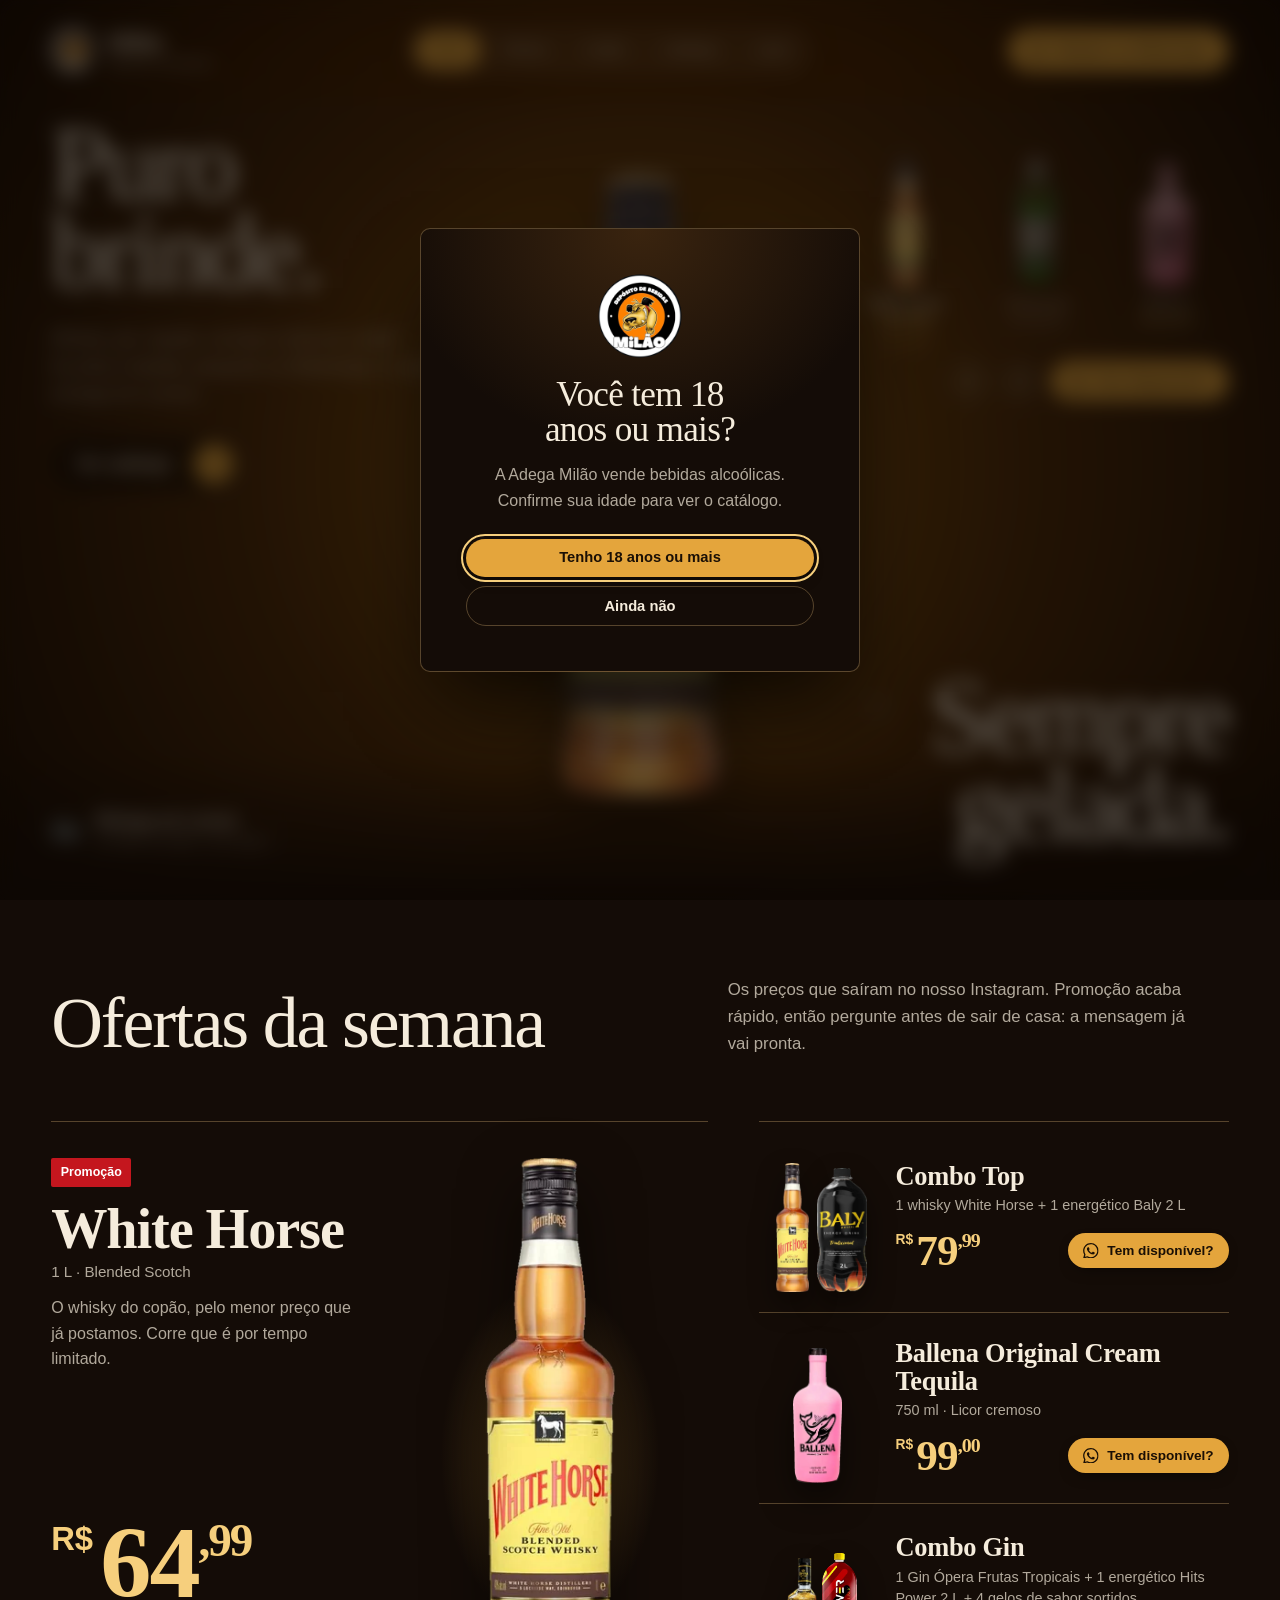
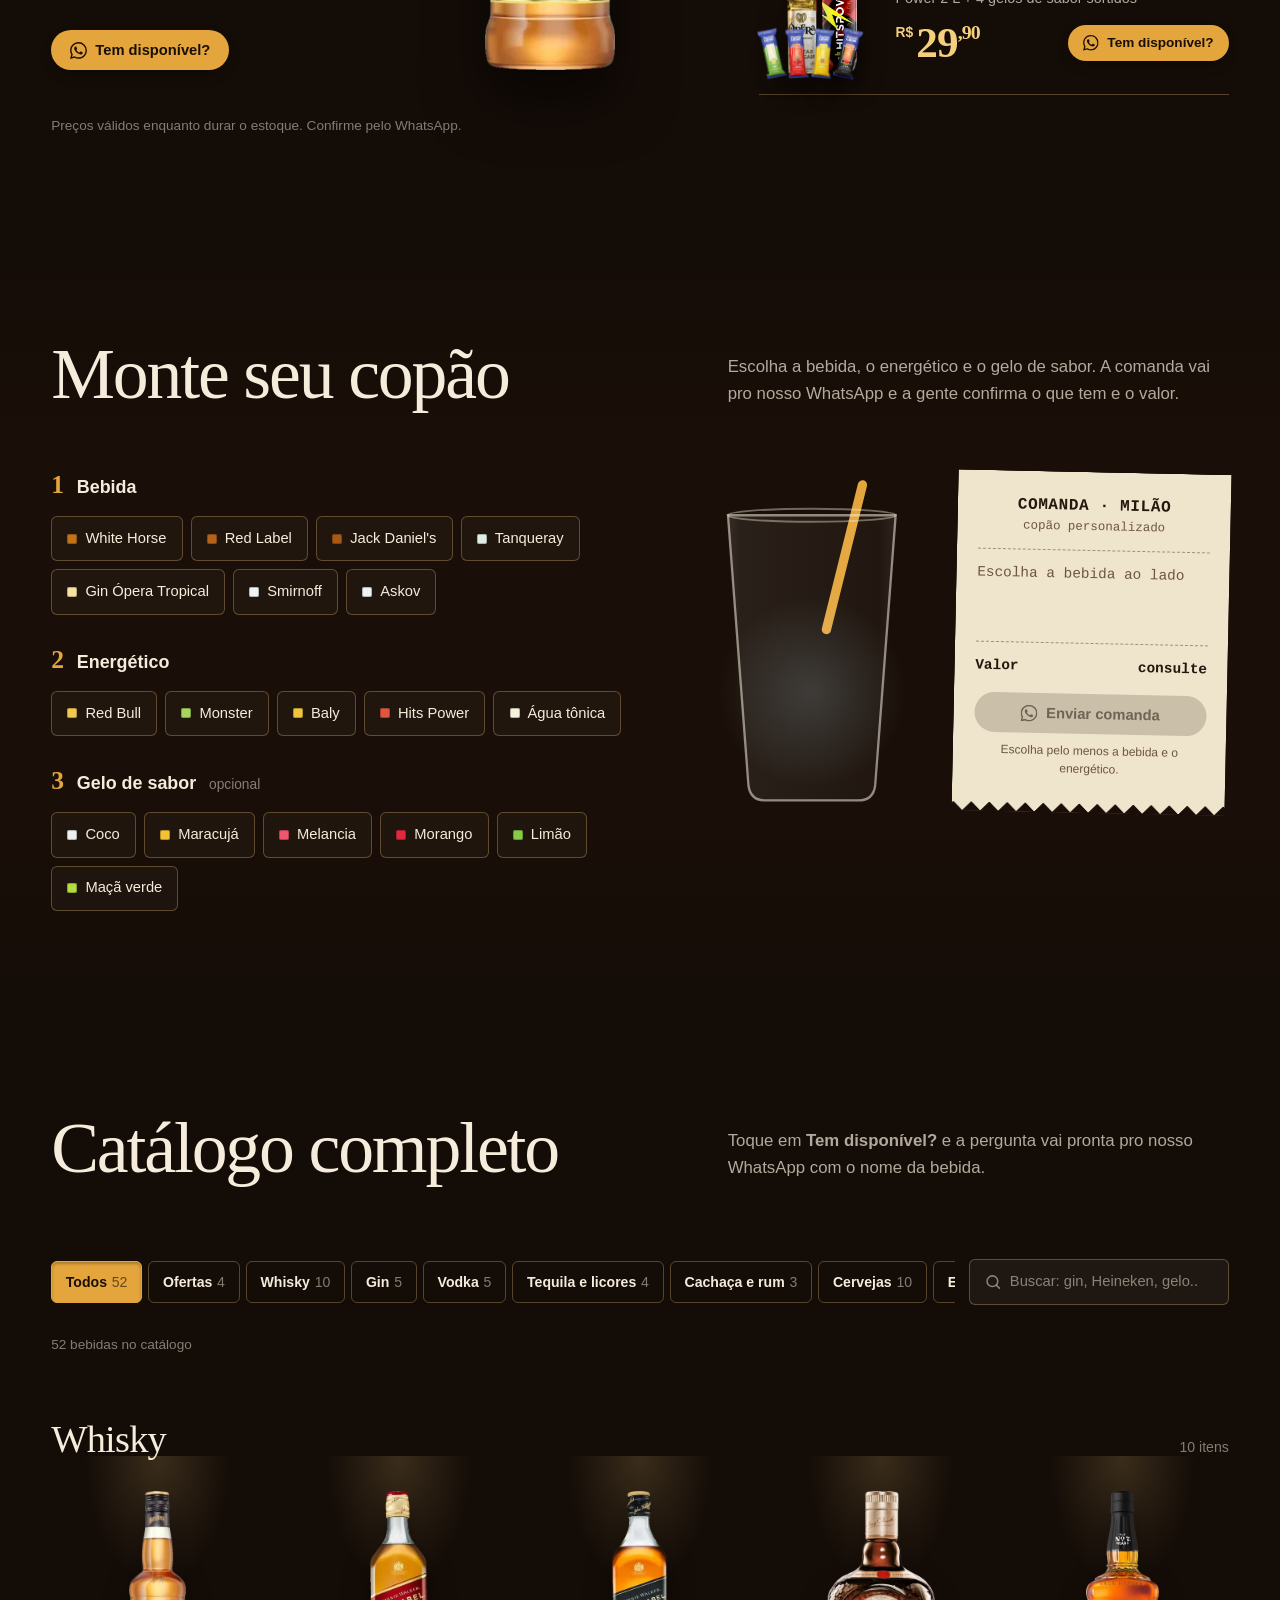
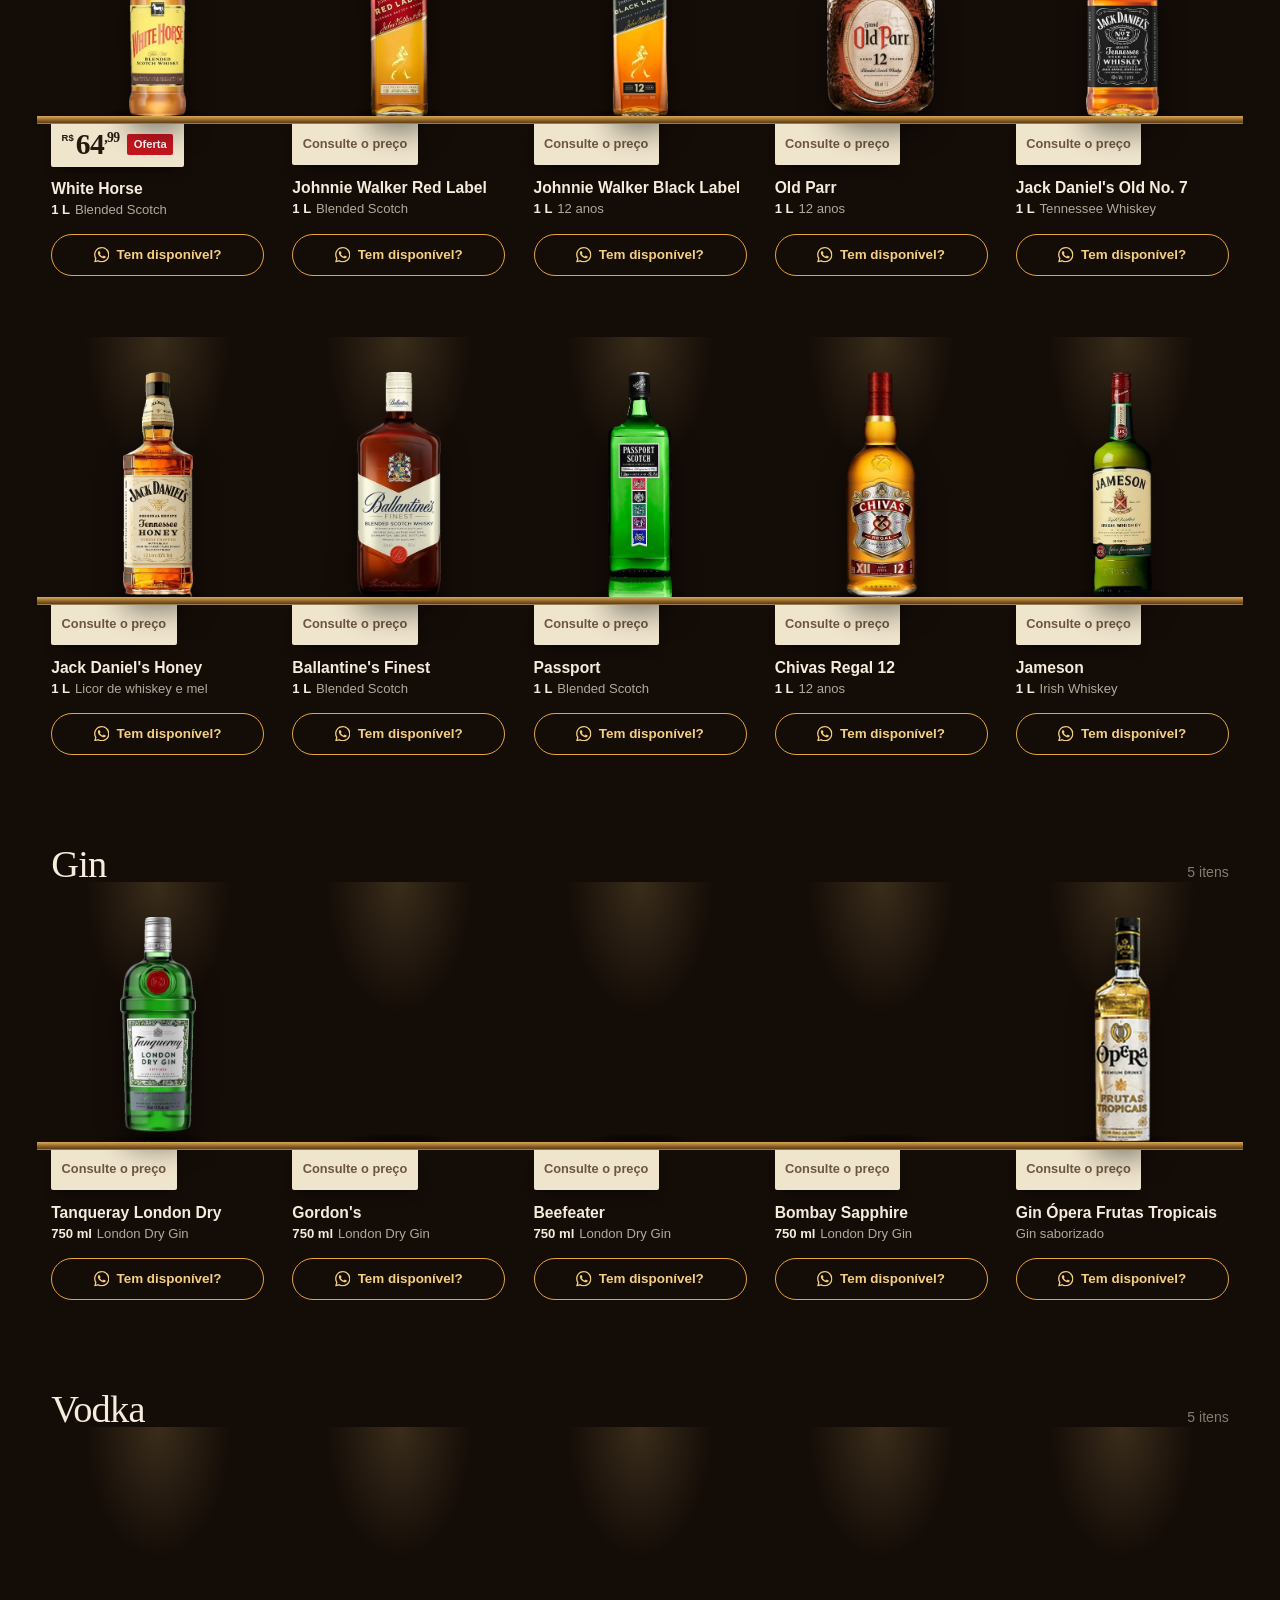
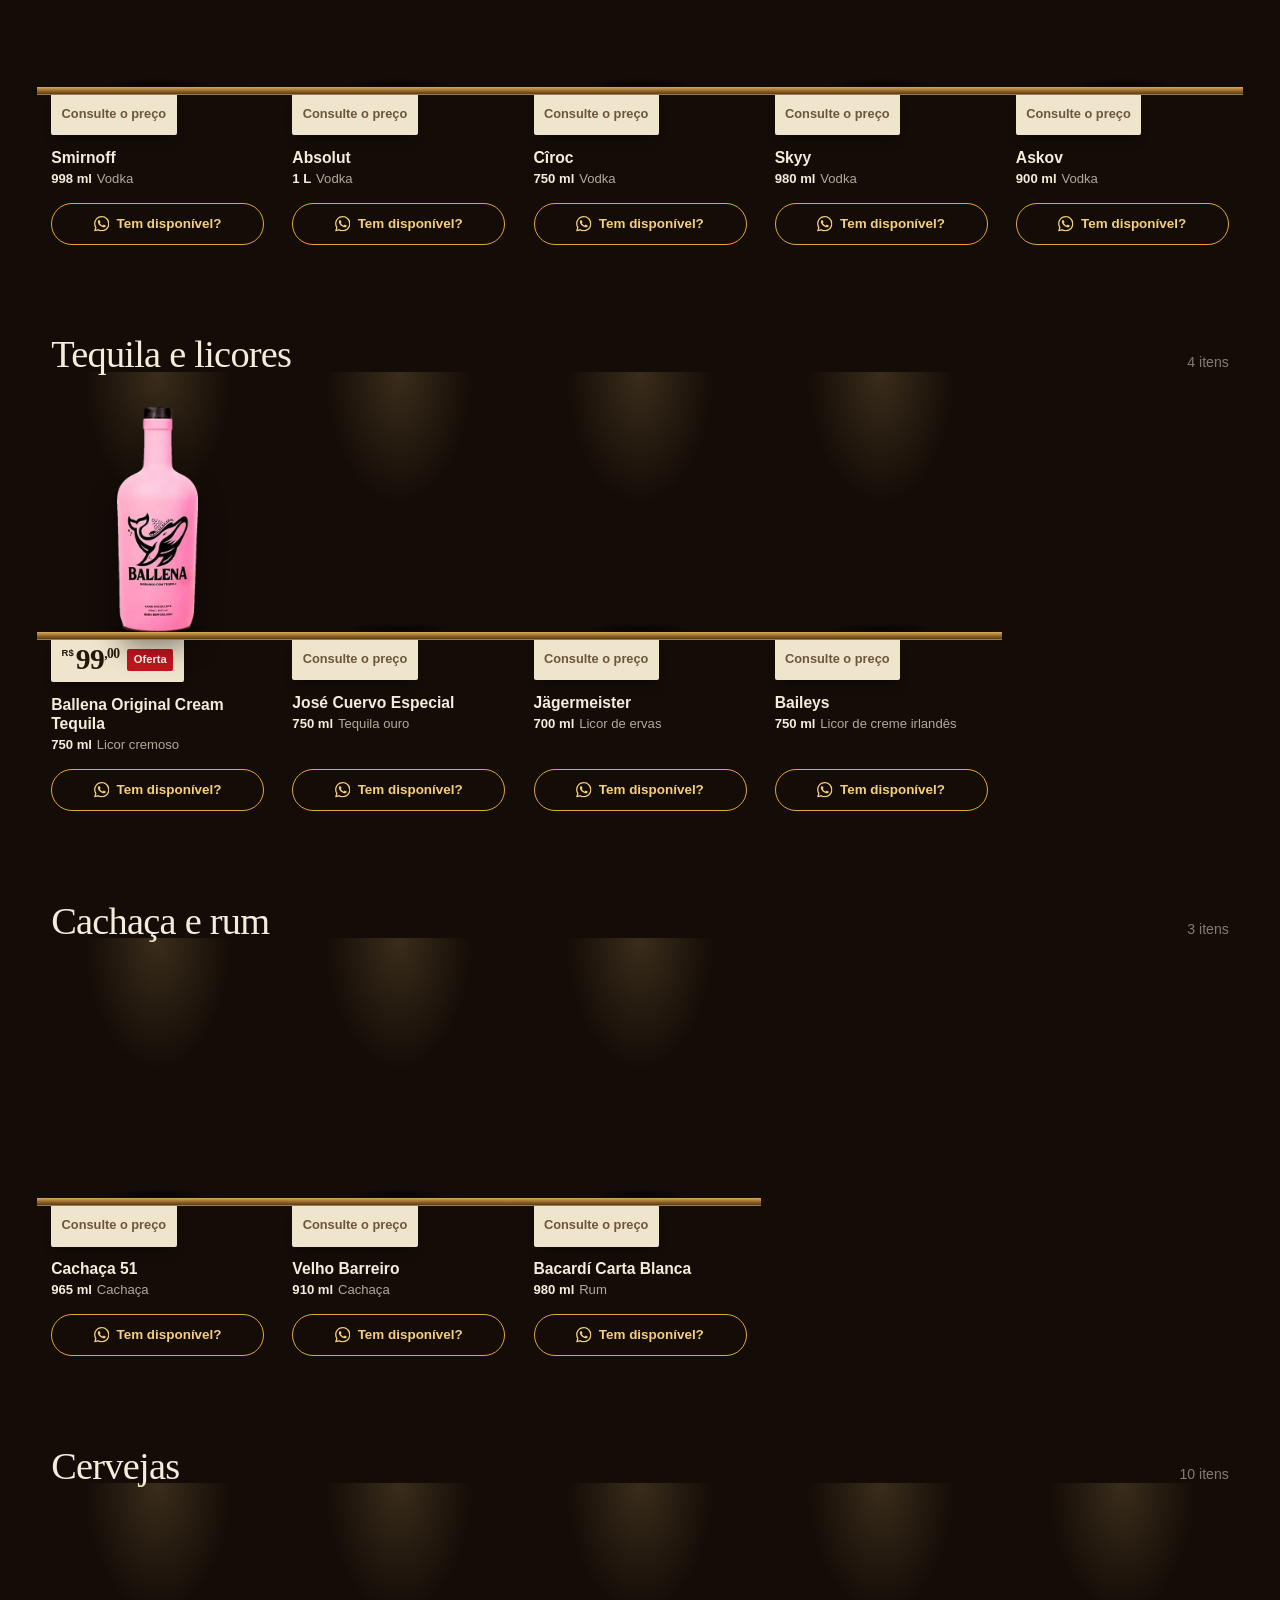
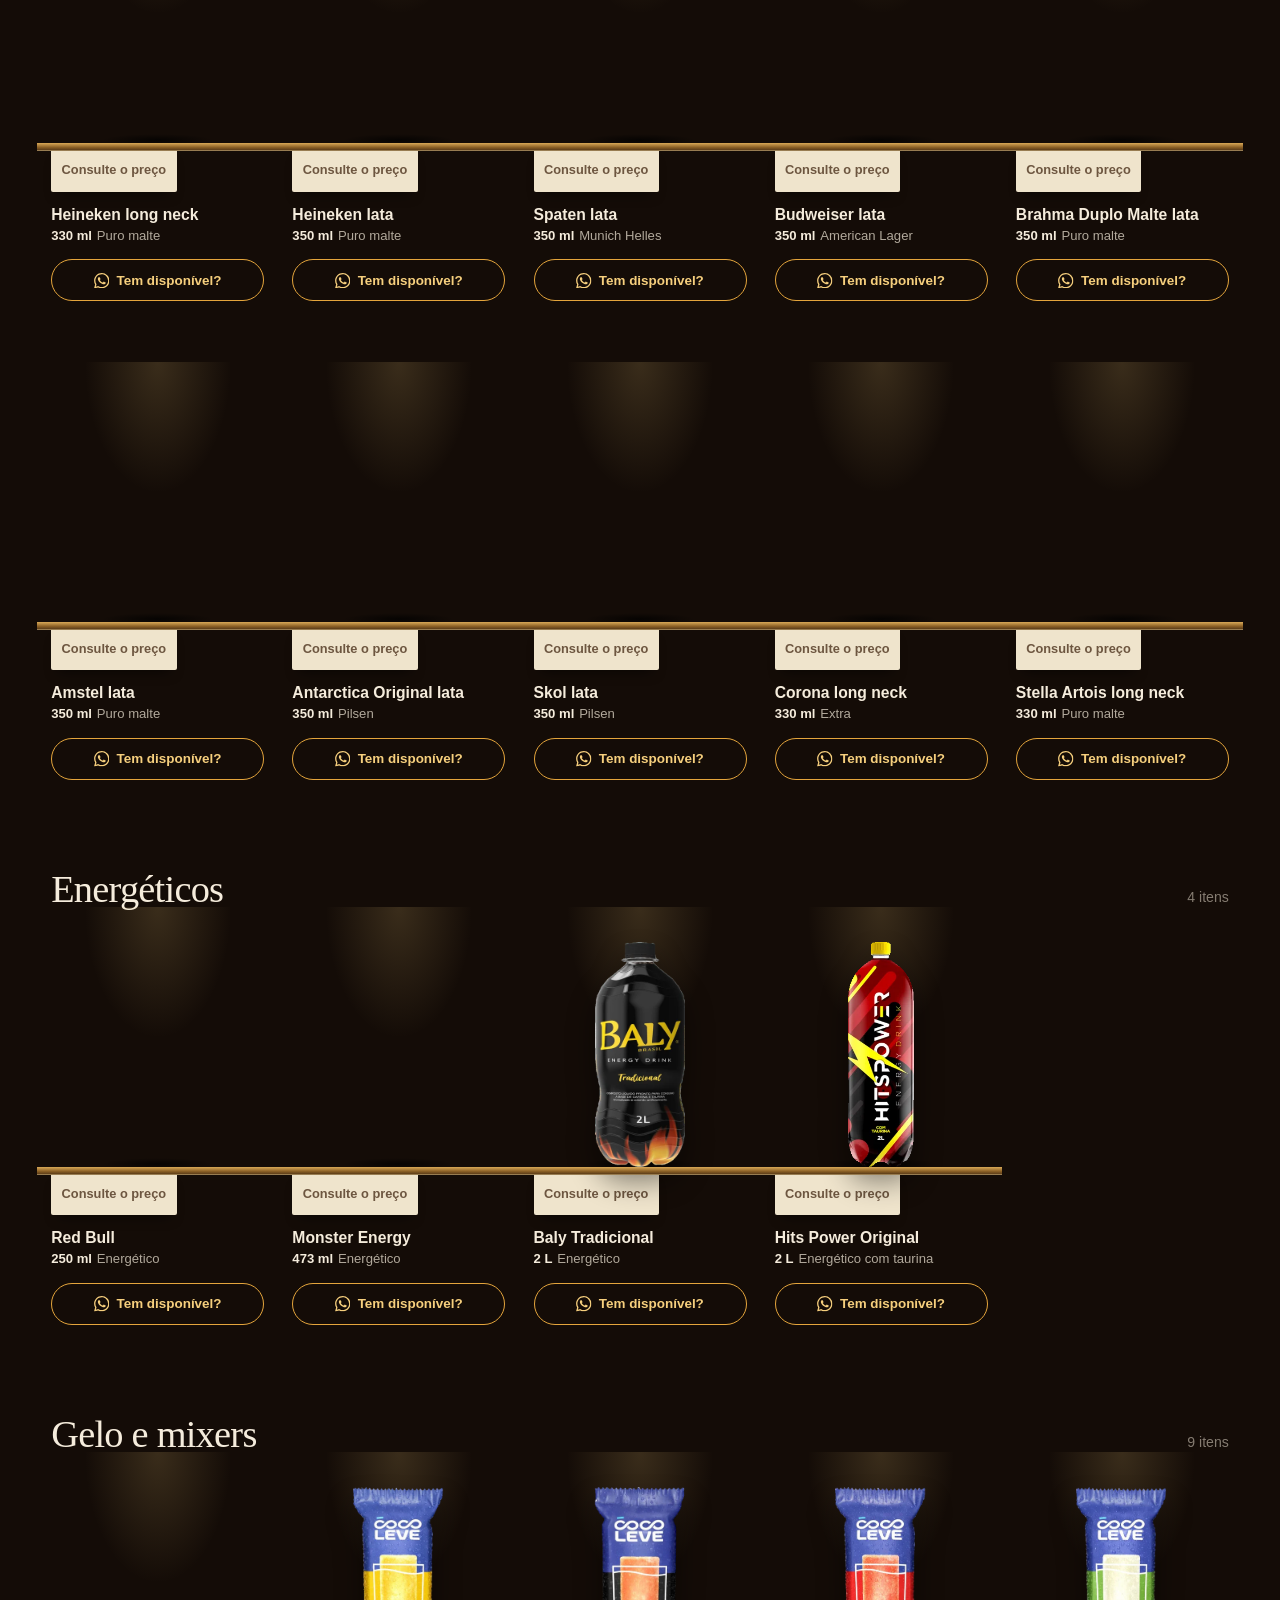
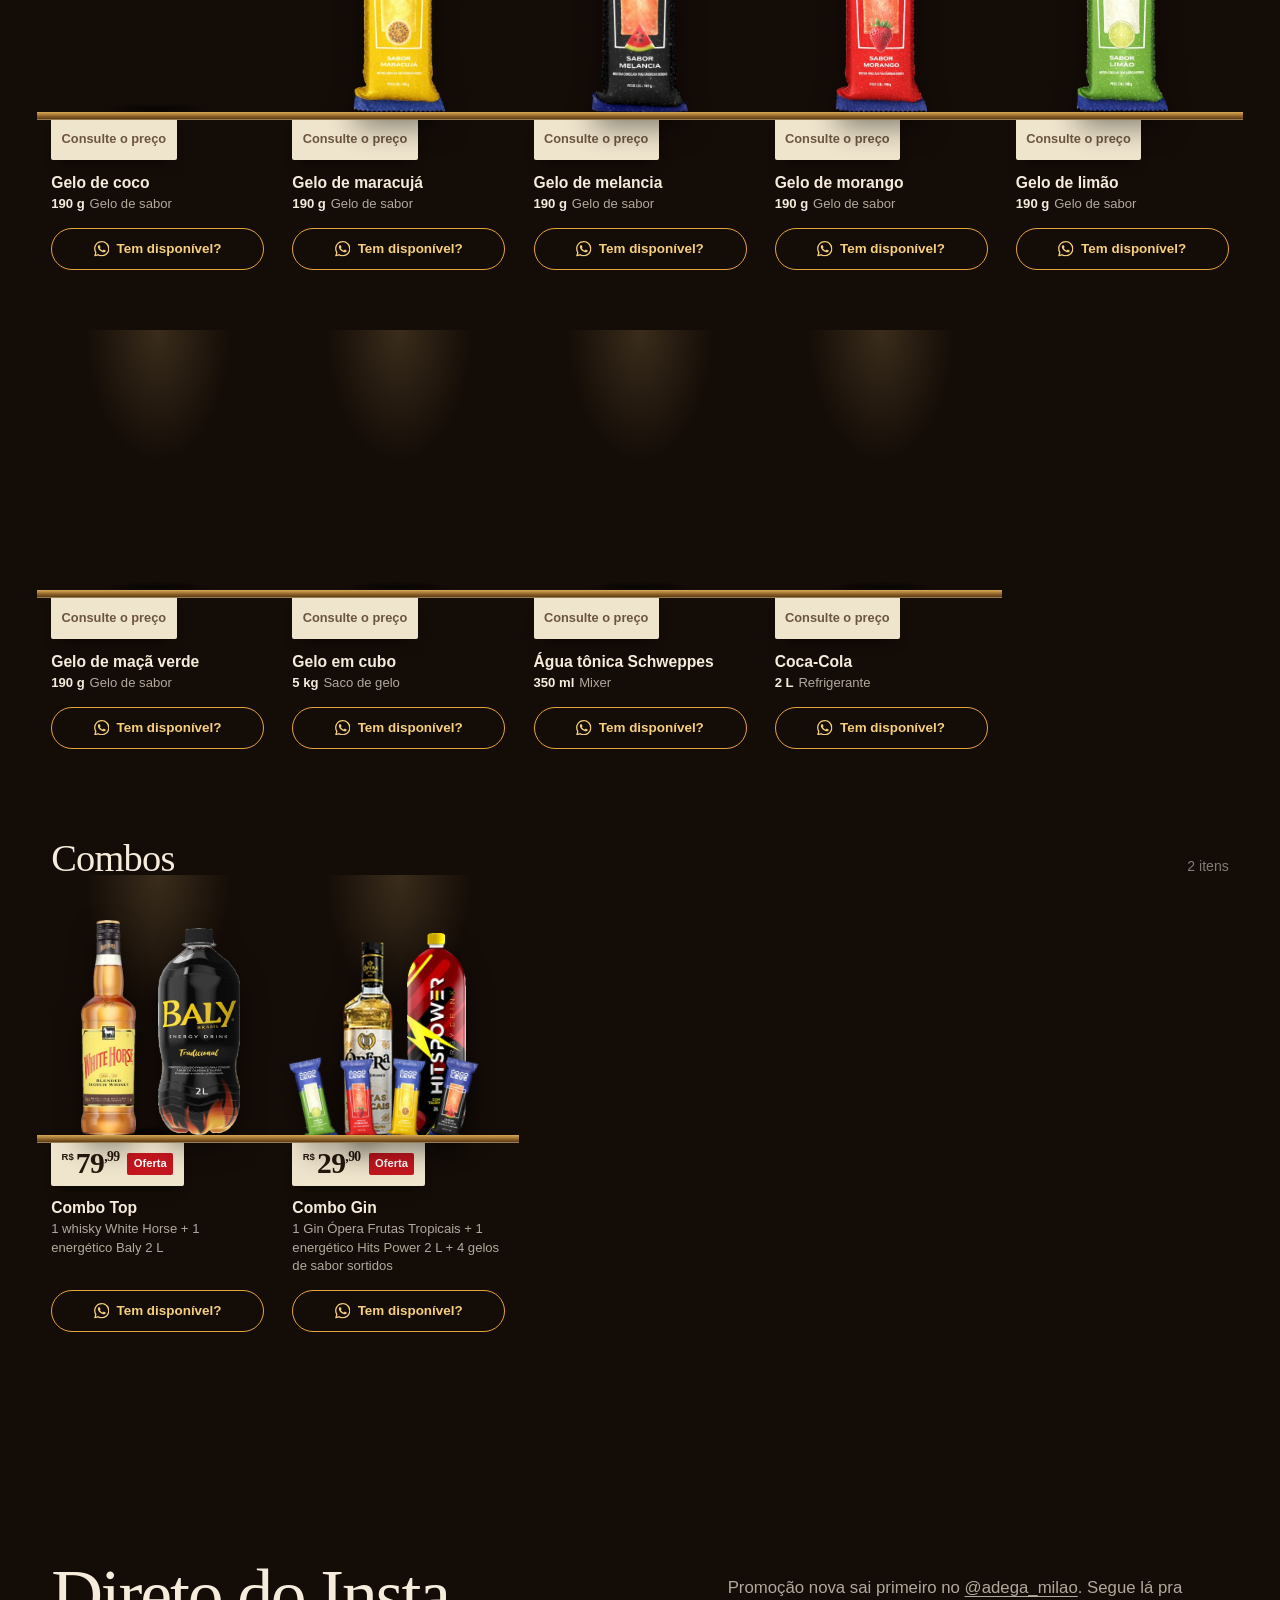
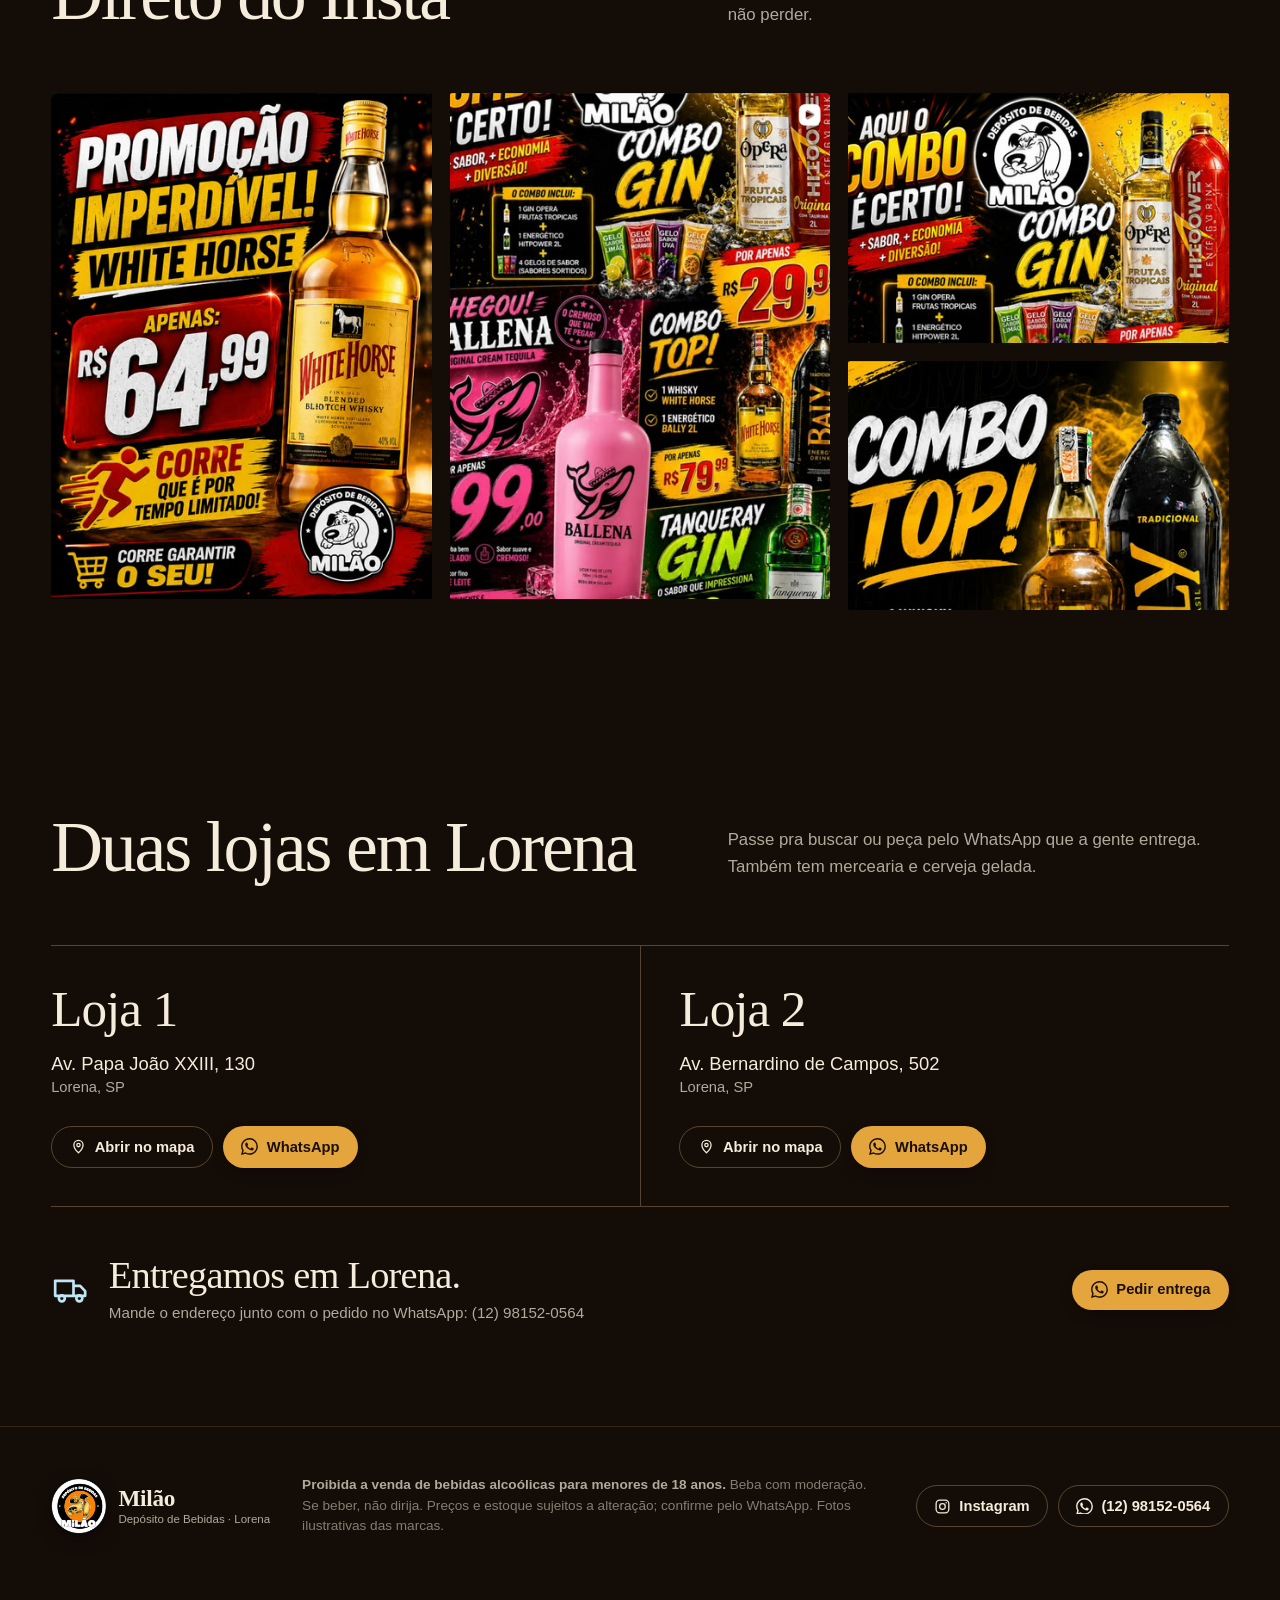
==== index.html @ 9772a231 "Catálogo Adega Milão: fotos reais, gelo de sabor, CSP e GitHub Pages - Fotos originais recortadas (W" ====
<!DOCTYPE html>
<html lang="pt-BR">
<head>
<meta charset="UTF-8">
<meta name="viewport" content="width=device-width, initial-scale=1.0, viewport-fit=cover">
<meta http-equiv="Content-Security-Policy" content="default-src 'self'; script-src 'self' 'wasm-unsafe-eval'; style-src 'self' https://fonts.googleapis.com; font-src https://fonts.gstatic.com; img-src 'self' data: blob:; connect-src 'self' blob:; worker-src 'self' blob:; object-src 'none'; base-uri 'self'; form-action 'none'; upgrade-insecure-requests">
<meta name="referrer" content="strict-origin-when-cross-origin">
<title>Adega Milão | Depósito de Bebidas em Lorena</title>
<meta name="description" content="Catálogo da Adega Milão em Lorena/SP: whisky, gin, vodka, tequila, cervejas, energéticos, gelo de sabor e combos pro copão. Pergunte a disponibilidade no WhatsApp e receba em casa.">
<link rel="canonical" href="https://trheem.github.io/adega-milao/">
<meta name="theme-color" content="#140c07">
<meta property="og:type" content="website">
<meta property="og:url" content="https://trheem.github.io/adega-milao/">
<meta property="og:title" content="Adega Milão | Depósito de Bebidas em Lorena">
<meta property="og:description" content="Whisky, gin, cerveja, energético e tudo pro copão. Duas lojas em Lorena e entrega na cidade.">
<meta property="og:image" content="https://trheem.github.io/adega-milao/assets/img/ig-white-horse.jpg">
<meta property="og:locale" content="pt_BR">
<link rel="icon" type="image/png" href="assets/img/favicon-64.png">
<link rel="apple-touch-icon" href="assets/img/apple-touch-icon.png">
<link rel="preconnect" href="https://fonts.googleapis.com">
<link rel="preconnect" href="https://fonts.gstatic.com" crossorigin>
<link rel="preload" as="image" href="assets/img/products/white-horse-lg.webp" fetchpriority="high">
<link href="https://fonts.googleapis.com/css2?family=Bodoni+Moda:ital,opsz,wght@0,6..96,400..900;1,6..96,400..700&family=Schibsted+Grotesk:wght@400..800&family=Courier+Prime:wght@400;700&display=swap" rel="stylesheet">
<link rel="stylesheet" href="assets/css/main.css">
<link rel="modulepreload" href="assets/js/data.js">
<script type="application/ld+json">
{
  "@context": "https://schema.org",
  "@graph": [
    {
      "@type": "LiquorStore",
      "name": "Adega Milão — Loja 1",
      "alternateName": "Depósito de Bebidas Milão",
      "telephone": "+55 12 98152-0564",
      "address": { "@type": "PostalAddress", "streetAddress": "Av. Papa João XXIII, 130", "addressLocality": "Lorena", "addressRegion": "SP", "addressCountry": "BR" },
      "sameAs": ["https://www.instagram.com/adega_milao/"]
    },
    {
      "@type": "LiquorStore",
      "name": "Adega Milão — Loja 2",
      "alternateName": "Depósito de Bebidas Milão",
      "telephone": "+55 12 98152-0564",
      "address": { "@type": "PostalAddress", "streetAddress": "Av. Bernardino de Campos, 502", "addressLocality": "Lorena", "addressRegion": "SP", "addressCountry": "BR" },
      "sameAs": ["https://www.instagram.com/adega_milao/"]
    }
  ]
}
</script>
<script src="assets/vendor/gsap.min.js" defer></script>
<script type="module" src="assets/js/main.js"></script>
</head>
<body>

<svg class="sprite" aria-hidden="true">
    <symbol id="i-wa" viewBox="0 0 24 24"><path fill="currentColor" d="M17.47 14.38c-.3-.15-1.76-.87-2.03-.97-.27-.1-.47-.15-.67.15-.2.3-.77.97-.94 1.16-.17.2-.35.22-.64.07-.3-.15-1.26-.46-2.39-1.47-.88-.79-1.48-1.76-1.65-2.06-.17-.3-.02-.46.13-.6.13-.14.3-.35.45-.52.15-.18.2-.3.3-.5.1-.2.05-.37-.03-.52-.07-.15-.67-1.61-.92-2.2-.24-.58-.49-.5-.67-.51h-.57c-.2 0-.52.07-.79.37-.27.3-1.04 1.02-1.04 2.48s1.07 2.88 1.21 3.07c.15.2 2.1 3.2 5.08 4.49.71.31 1.26.49 1.7.63.71.23 1.36.2 1.87.12.57-.09 1.76-.72 2-1.41.25-.7.25-1.29.18-1.41-.08-.13-.27-.2-.57-.35m-5.42 7.4h-.01a9.87 9.87 0 0 1-5.03-1.38l-.36-.21-3.74.98 1-3.65-.24-.37a9.86 9.86 0 0 1-1.51-5.26c0-5.45 4.44-9.88 9.89-9.88 2.64 0 5.12 1.03 6.99 2.9a9.82 9.82 0 0 1 2.89 6.99c0 5.45-4.44 9.88-9.88 9.88m8.41-18.3A11.82 11.82 0 0 0 12.05 0C5.5 0 .16 5.34.16 11.89c0 2.1.55 4.14 1.59 5.95L.06 24l6.3-1.65a11.88 11.88 0 0 0 5.69 1.45h.01c6.55 0 11.89-5.34 11.89-11.89a11.82 11.82 0 0 0-3.48-8.41Z"/></symbol>
    <symbol id="i-plus" viewBox="0 0 24 24"><path d="M12 5v14M5 12h14" stroke="currentColor" stroke-width="2.4" stroke-linecap="round" fill="none"/></symbol>
    <symbol id="i-left" viewBox="0 0 24 24"><path d="M15 5l-7 7 7 7" stroke="currentColor" stroke-width="2" stroke-linecap="round" stroke-linejoin="round" fill="none"/></symbol>
    <symbol id="i-right" viewBox="0 0 24 24"><path d="M9 5l7 7-7 7" stroke="currentColor" stroke-width="2" stroke-linecap="round" stroke-linejoin="round" fill="none"/></symbol>
    <symbol id="i-search" viewBox="0 0 24 24"><circle cx="11" cy="11" r="7" stroke="currentColor" stroke-width="2" fill="none"/><path d="M20 20l-3.5-3.5" stroke="currentColor" stroke-width="2" stroke-linecap="round"/></symbol>
    <symbol id="i-check" viewBox="0 0 24 24"><path d="M5 12.5l4.5 4.5L19 7.5" stroke="currentColor" stroke-width="2.6" stroke-linecap="round" stroke-linejoin="round" fill="none"/></symbol>
    <symbol id="i-truck" viewBox="0 0 24 24"><path d="M2.5 6.5h11v9h-11zM13.5 9.5h4l3 3.2v2.8h-7" stroke="currentColor" stroke-width="1.6" stroke-linejoin="round" fill="none"/><circle cx="6.5" cy="17" r="1.8" stroke="currentColor" stroke-width="1.6" fill="none"/><circle cx="17" cy="17" r="1.8" stroke="currentColor" stroke-width="1.6" fill="none"/></symbol>
    <symbol id="i-pin" viewBox="0 0 24 24"><path d="M12 21s-6.5-5.6-6.5-11a6.5 6.5 0 0 1 13 0c0 5.4-6.5 11-6.5 11z" stroke="currentColor" stroke-width="1.8" fill="none"/><circle cx="12" cy="10" r="2.4" stroke="currentColor" stroke-width="1.8" fill="none"/></symbol>
    <symbol id="i-ig" viewBox="0 0 24 24"><rect x="3" y="3" width="18" height="18" rx="5" stroke="currentColor" stroke-width="1.8" fill="none"/><circle cx="12" cy="12" r="4" stroke="currentColor" stroke-width="1.8" fill="none"/><circle cx="17.3" cy="6.7" r="1.1" fill="currentColor"/></symbol>
</svg>

<dialog class="age" id="age" aria-labelledby="age-title">
    <img src="assets/img/logo-milao.png" alt="" width="84" height="84">
    <div id="age-ask">
        <h2 id="age-title">Você tem 18 anos ou mais?</h2>
        <p>A Adega Milão vende bebidas alcoólicas. Confirme sua idade para ver o catálogo.</p>
        <div class="age-actions">
            <button class="btn-wa" type="button" id="age-yes">Tenho 18 anos ou mais</button>
            <button class="btn-ghost" type="button" id="age-no">Ainda não</button>
        </div>
    </div>
    <div id="age-denied" hidden>
        <h2>Volte quando fizer 18</h2>
        <p>A venda de bebidas alcoólicas é proibida para menores de 18 anos.</p>
    </div>
</dialog>

<header class="header" id="header">
    <a class="logo" href="#inicio" aria-label="Adega Milão, início">
        <img src="assets/img/logo-milao.png" alt="" width="44" height="44">
        <span class="logo-word"><strong>Milão</strong><span>Depósito de Bebidas</span></span>
    </a>
    <nav class="nav" aria-label="Seções">
        <a href="#inicio" class="nav-item active">Início</a>
        <a href="#ofertas" class="nav-item">Ofertas</a>
        <a href="#copao" class="nav-item">Copão</a>
        <a href="#catalogo" class="nav-item">Catálogo</a>
        <a href="#lojas" class="nav-item">Lojas</a>
    </nav>
    <a class="btn-wa" data-wa="geral" href="https://wa.me/5512981520564" target="_blank" rel="noopener noreferrer">
        <svg class="icon" aria-hidden="true"><use href="#i-wa"/></svg><span class="long">Chamar no WhatsApp</span><span class="short">WhatsApp</span>
    </a>
</header>

<main>
    <section class="hero" id="inicio" aria-label="Destaques da semana">
        <canvas class="hero-canvas" id="hero-back" aria-hidden="true"></canvas>
        <div id="bubbles-container" aria-hidden="true"></div>
        <div class="hero-content">
            <div class="hero-left">
                <h1 class="main-title"><span>Puro</span><span>brinde.</span></h1>
                <p class="description">Whisky, gin, tequila, cerveja e tudo pro copão. Escolha a bebida, pergunte no WhatsApp e a gente entrega em Lorena.</p>
                <a class="primary-btn" href="#catalogo">Ver catálogo <span class="plus-icon"><svg class="icon" aria-hidden="true"><use href="#i-plus"/></svg></span></a>
                <div class="badge">
                    <svg class="icon" aria-hidden="true"><use href="#i-truck"/></svg>
                    <div class="badge-text">
                        <span class="badge-title">Entrega em Lorena</span>
                        <span class="badge-sub">ou retire na Loja 1 e na Loja 2</span>
                    </div>
                </div>
            </div>
            <div class="hero-stage">
                <div class="hero-tilt" id="hero-tilt"></div>
            </div>
            <div class="hero-right">
                <div class="picker">
                    <div class="picker-row" role="group" aria-label="Escolha a bebida em destaque" id="picker"></div>
                    <div class="picker-nav">
                        <button class="nav-arrow" type="button" id="hero-prev" aria-label="Bebida anterior"><svg class="icon" aria-hidden="true"><use href="#i-left"/></svg></button>
                        <button class="nav-arrow" type="button" id="hero-next" aria-label="Próxima bebida"><svg class="icon" aria-hidden="true"><use href="#i-right"/></svg></button>
                        <a class="btn-wa" id="hero-ask" href="https://wa.me/5512981520564" target="_blank" rel="noopener noreferrer"><svg class="icon" aria-hidden="true"><use href="#i-wa"/></svg>Tem disponível?</a>
                    </div>
                    <p class="sr-only" aria-live="polite" id="hero-live"></p>
                </div>
                <p class="side-title" aria-hidden="true"><span>Sempre</span><span>gelada.</span></p>
            </div>
        </div>
        <canvas class="hero-canvas" id="hero-front" aria-hidden="true"></canvas>
    </section>

    <section class="section" id="ofertas" aria-labelledby="ofertas-title">
        <div class="wrap">
            <div class="section-head">
                <h2 class="h2" id="ofertas-title">Ofertas da semana</h2>
                <p class="lede">Os preços que saíram no nosso Instagram. Promoção acaba rápido, então pergunte antes de sair de casa: a mensagem já vai pronta.</p>
            </div>
            <div class="offers" id="offers"></div>
            <p class="offer-note">Preços válidos enquanto durar o estoque. Confirme pelo WhatsApp.</p>
        </div>
    </section>

    <section class="section" id="copao" aria-labelledby="copao-title">
        <div class="wrap">
            <div class="section-head">
                <h2 class="h2" id="copao-title">Monte seu copão</h2>
                <p class="lede">Escolha a bebida, o energético e o gelo de sabor. A comanda vai pro nosso WhatsApp e a gente confirma o que tem e o valor.</p>
            </div>
            <div class="copao">
                <form class="steps" id="copao-form">
                    <fieldset class="step">
                        <legend><span class="step-n">1</span> Bebida</legend>
                        <div class="opts" data-group="bebida"></div>
                    </fieldset>
                    <fieldset class="step">
                        <legend><span class="step-n">2</span> Energético</legend>
                        <div class="opts" data-group="energetico"></div>
                    </fieldset>
                    <fieldset class="step">
                        <legend><span class="step-n">3</span> Gelo de sabor <small>opcional</small></legend>
                        <div class="opts" data-group="gelo"></div>
                    </fieldset>
                </form>
                <div class="copao-visual">
                    <div class="cup-wrap">
                        <svg class="cup" viewBox="0 0 240 360" role="img" aria-labelledby="cup-title">
                            <title id="cup-title">Copão sendo montado</title>
                            <defs>
                                <clipPath id="cup-clip"><path d="M30 40 L210 40 L188 330 Q186 346 170 346 L70 346 Q54 346 52 330 Z"/></clipPath>
                                <linearGradient id="cup-shine" x1="0" x2="1">
                                    <stop offset="0" stop-color="#fff" stop-opacity=".22"/>
                                    <stop offset=".18" stop-color="#fff" stop-opacity=".04"/>
                                    <stop offset=".8" stop-color="#fff" stop-opacity="0"/>
                                    <stop offset="1" stop-color="#fff" stop-opacity=".14"/>
                                </linearGradient>
                                <linearGradient id="ice-frost" x1="0" x2="1">
                                    <stop offset="0" stop-color="#fff" stop-opacity=".7"/>
                                    <stop offset=".22" stop-color="#fff" stop-opacity=".12"/>
                                    <stop offset=".55" stop-color="#fff" stop-opacity=".34"/>
                                    <stop offset=".8" stop-color="#fff" stop-opacity=".08"/>
                                    <stop offset="1" stop-color="#fff" stop-opacity=".55"/>
                                </linearGradient>
                                <linearGradient id="ice-melt" x1="0" y1="0" x2="0" y2="1">
                                    <stop offset="0" stop-color="#fff" stop-opacity=".45"/>
                                    <stop offset=".25" stop-color="#fff" stop-opacity="0"/>
                                </linearGradient>
                            </defs>
                            <rect x="150" y="0" width="10" height="170" rx="5" fill="#e4a53c" transform="rotate(14 155 85)"/>
                            <g clip-path="url(#cup-clip)">
                                <rect x="0" y="0" width="240" height="360" fill="rgba(255,255,255,.03)"/>
                                <rect id="cup-energy" x="0" y="346" width="240" height="0" fill="#f2c94c" opacity=".88"/>
                                <rect id="cup-drink" x="0" y="346" width="240" height="0" fill="#c77a1e" opacity=".92"/>
                                <!-- gelo de sabor: uma barra grande, como sai do saquinho -->
                                <g id="cup-ice" opacity="0">
                                    <g transform="rotate(-6 112 250)">
                                        <rect id="ice-body" x="76" y="128" width="74" height="214" rx="10" fill="#e0283e" fill-opacity=".86"/>
                                        <rect id="ice-core" x="92" y="146" width="42" height="178" rx="8" fill="#e0283e" fill-opacity=".9"/>
                                        <rect x="76" y="128" width="74" height="214" rx="10" fill="url(#ice-frost)"/>
                                        <rect x="76" y="128" width="74" height="214" rx="10" fill="url(#ice-melt)"/>
                                        <g fill="#fff" fill-opacity=".55">
                                            <circle cx="96" cy="170" r="2.4"/><circle cx="121" cy="196" r="1.8"/><circle cx="108" cy="232" r="2.8"/>
                                            <circle cx="132" cy="262" r="2"/><circle cx="99" cy="288" r="1.6"/><circle cx="126" cy="312" r="2.4"/>
                                        </g>
                                        <rect x="76" y="128" width="74" height="214" rx="10" fill="none" stroke="#fff" stroke-opacity=".6" stroke-width="2"/>
                                    </g>
                                </g>
                                <rect x="0" y="0" width="240" height="360" fill="url(#cup-shine)"/>
                            </g>
                            <path d="M30 40 L210 40 L188 330 Q186 346 170 346 L70 346 Q54 346 52 330 Z" fill="none" stroke="rgba(245,236,220,.55)" stroke-width="2.5"/>
                            <ellipse cx="120" cy="40" rx="90" ry="7" fill="none" stroke="rgba(245,236,220,.4)" stroke-width="2"/>
                        </svg>
                    </div>
                    <div class="comanda" id="comanda" aria-live="polite">
                        <h3>COMANDA · MILÃO</h3>
                        <p class="c-sub">copão personalizado</p>
                        <hr>
                        <ol id="comanda-lines"><li class="empty">Escolha a bebida ao lado</li></ol>
                        <hr>
                        <div class="c-total"><span>Valor</span><span>consulte</span></div>
                        <a class="btn-wa" id="comanda-send" href="#" target="_blank" rel="noopener noreferrer" aria-disabled="true"><svg class="icon" aria-hidden="true"><use href="#i-wa"/></svg>Enviar comanda</a>
                        <p class="c-hint" id="comanda-hint">Escolha pelo menos a bebida e o energético.</p>
                    </div>
                </div>
            </div>
        </div>
    </section>

    <section class="section" id="catalogo" aria-labelledby="catalogo-title">
        <div class="wrap">
            <div class="section-head">
                <h2 class="h2" id="catalogo-title">Catálogo completo</h2>
                <p class="lede">Toque em <strong>Tem disponível?</strong> e a pergunta vai pronta pro nosso WhatsApp com o nome da bebida.</p>
            </div>
            <div class="filters">
                <div class="toggles" role="group" aria-label="Filtrar por categoria" id="toggles"></div>
                <label class="search">
                    <span class="sr-only">Buscar bebida</span>
                    <svg class="icon" aria-hidden="true"><use href="#i-search"/></svg>
                    <input type="search" id="search" placeholder="Buscar: gin, Heineken, gelo..." autocomplete="off" enterkeyhint="search" maxlength="60">
                </label>
            </div>
            <p class="result-count" id="result-count" aria-live="polite"></p>
            <div id="shelves"></div>
            <div class="empty-state" id="empty-state">
                <p>Não achamos essa no site.</p>
                <span>Pode ser que a gente tenha na loja. Pergunte direto:</span>
                <a class="btn-wa" id="empty-ask" href="https://wa.me/5512981520564" target="_blank" rel="noopener noreferrer"><svg class="icon" aria-hidden="true"><use href="#i-wa"/></svg>Perguntar no WhatsApp</a>
            </div>
        </div>
    </section>

    <section class="section" id="insta" aria-labelledby="insta-title">
        <div class="wrap">
            <div class="section-head">
                <h2 class="h2" id="insta-title">Direto do Insta</h2>
                <p class="lede">Promoção nova sai primeiro no <a href="https://www.instagram.com/adega_milao/" target="_blank" rel="noopener noreferrer">@adega_milao</a>. Segue lá pra não perder.</p>
            </div>
            <div class="insta">
                <a class="tall" href="https://www.instagram.com/adega_milao/" target="_blank" rel="noopener noreferrer"><img src="assets/img/ig-white-horse.jpg" alt="Post: promoção White Horse por R$ 64,99" width="442" height="588" loading="lazy" decoding="async"></a>
                <a class="tall" href="https://www.instagram.com/adega_milao/" target="_blank" rel="noopener noreferrer"><img src="assets/img/ig-combos.jpg" alt="Post: Combo Gin, Ballena, Combo Top e Tanqueray" width="444" height="588" loading="lazy" decoding="async"></a>
                <a class="wide" href="https://www.instagram.com/adega_milao/" target="_blank" rel="noopener noreferrer"><img src="assets/img/ig-combo-gin.jpg" alt="Post: Combo Gin com Gin Ópera, energético 2 L e gelos de sabor" width="442" height="270" loading="lazy" decoding="async"></a>
                <a class="wide" href="https://www.instagram.com/adega_milao/" target="_blank" rel="noopener noreferrer"><img src="assets/img/ig-combo-top.jpg" alt="Post: Combo Top com whisky e energético Baly" width="441" height="270" loading="lazy" decoding="async"></a>
            </div>
        </div>
    </section>

    <section class="section" id="lojas" aria-labelledby="lojas-title">
        <div class="wrap">
            <div class="section-head">
                <h2 class="h2" id="lojas-title">Duas lojas em Lorena</h2>
                <p class="lede">Passe pra buscar ou peça pelo WhatsApp que a gente entrega. Também tem mercearia e cerveja gelada.</p>
            </div>
            <div class="stores">
                <article class="store">
                    <h3>Loja 1</h3>
                    <address>Av. Papa João XXIII, 130<small>Lorena, SP</small></address>
                    <div class="store-actions">
                        <a class="btn-ghost" href="https://www.google.com/maps/search/?api=1&amp;query=Av.%20Papa%20Jo%C3%A3o%20XXIII%2C%20130%2C%20Lorena%20-%20SP" target="_blank" rel="noopener noreferrer"><svg class="icon" aria-hidden="true"><use href="#i-pin"/></svg>Abrir no mapa</a>
                        <a class="btn-wa" data-wa="loja1" href="https://wa.me/5512981520564" target="_blank" rel="noopener noreferrer"><svg class="icon" aria-hidden="true"><use href="#i-wa"/></svg>WhatsApp</a>
                    </div>
                </article>
                <article class="store">
                    <h3>Loja 2</h3>
                    <address>Av. Bernardino de Campos, 502<small>Lorena, SP</small></address>
                    <div class="store-actions">
                        <a class="btn-ghost" href="https://www.google.com/maps/search/?api=1&amp;query=Av.%20Bernardino%20de%20Campos%2C%20502%2C%20Lorena%20-%20SP" target="_blank" rel="noopener noreferrer"><svg class="icon" aria-hidden="true"><use href="#i-pin"/></svg>Abrir no mapa</a>
                        <a class="btn-wa" data-wa="loja2" href="https://wa.me/5512981520564" target="_blank" rel="noopener noreferrer"><svg class="icon" aria-hidden="true"><use href="#i-wa"/></svg>WhatsApp</a>
                    </div>
                </article>
            </div>
            <div class="delivery">
                <div class="delivery-copy">
                    <svg class="icon" aria-hidden="true"><use href="#i-truck"/></svg>
                    <p>Entregamos em Lorena.<small>Mande o endereço junto com o pedido no WhatsApp: (12) 98152-0564</small></p>
                </div>
                <a class="btn-wa" data-wa="entrega" href="https://wa.me/5512981520564" target="_blank" rel="noopener noreferrer"><svg class="icon" aria-hidden="true"><use href="#i-wa"/></svg>Pedir entrega</a>
            </div>
        </div>
    </section>
</main>

<footer class="footer">
    <div class="footer-inner">
        <a class="logo" href="#inicio" aria-label="Adega Milão, voltar ao início">
            <img src="assets/img/logo-milao.png" alt="" width="56" height="56" loading="lazy">
            <span class="logo-word"><strong>Milão</strong><span>Depósito de Bebidas · Lorena</span></span>
        </a>
        <p class="legal"><strong>Proibida a venda de bebidas alcoólicas para menores de 18 anos.</strong> Beba com moderação. Se beber, não dirija. Preços e estoque sujeitos a alteração; confirme pelo WhatsApp. Fotos ilustrativas das marcas.</p>
        <div class="footer-links">
            <a class="btn-ghost" href="https://www.instagram.com/adega_milao/" target="_blank" rel="noopener noreferrer"><svg class="icon" aria-hidden="true"><use href="#i-ig"/></svg>Instagram</a>
            <a class="btn-ghost" data-wa="geral" href="https://wa.me/5512981520564" target="_blank" rel="noopener noreferrer"><svg class="icon" aria-hidden="true"><use href="#i-wa"/></svg>(12) 98152-0564</a>
        </div>
    </div>
</footer>

<a class="fab" id="fab" data-wa="geral" href="https://wa.me/5512981520564" target="_blank" rel="noopener noreferrer" aria-label="Chamar a Adega Milão no WhatsApp"><svg class="icon" aria-hidden="true"><use href="#i-wa"/></svg></a>
<div class="toast" id="toast" role="status"><svg class="icon" aria-hidden="true"><use href="#i-wa"/></svg><span></span></div>

<noscript><p class="noscript">Ative o JavaScript para ver o catálogo, ou fale com a gente no WhatsApp: (12) 98152-0564.</p></noscript>
</body>
</html>
---- assets/css/main.css ----
/* =========================================================
   Adega Milão — estilos
   Mundo: o balcão iluminado de uma adega. Garrafas reais soltas
   na prateleira, etiqueta de preço de papel, comanda impressa.
   ========================================================= */
:root {
    --oak: #140c07;
    --oak-2: #1d130b;
    --cask: #2a1b10;
    --line: rgba(240, 200, 130, 0.14);
    --line-strong: rgba(240, 200, 130, 0.3);
    --amber: #e4a53c;
    --amber-hi: #f6cf7d;
    --amber-ink: #1a0f05;
    --foam: #f5ecdc;
    --muted: rgba(245, 236, 220, 0.7);
    --faint: rgba(245, 236, 220, 0.5);
    --ice: #bfe6f5;
    --paper: #efe4cc;
    --paper-ink: #24170c;
    --paper-muted: #6d5640;
    --promo: #c4161e;

    --glass-bg: rgba(255, 240, 220, 0.06);
    --glass-border: rgba(255, 236, 205, 0.16);

    --font-display: 'Bodoni Moda', 'Didot', Georgia, serif;
    --font-text: 'Schibsted Grotesk', 'Helvetica Neue', Arial, sans-serif;
    --font-receipt: 'Courier Prime', 'Courier New', monospace;

    --r-xs: 2px;   /* etiquetas de papel */
    --r-sm: 6px;   /* campos, filtros, chips */
    --r-md: 10px;  /* diálogo */
    --pill: 100px; /* botões de ação */

    --ease-out: cubic-bezier(0.23, 1, 0.32, 1);
    --ease-in-out: cubic-bezier(0.77, 0, 0.175, 1);
    --gutter: clamp(16px, 4vw, 64px);
    --max: 1320px;

    /* Hero (animado pelo GSAP na troca de bebida) */
    --bg-inner: #9a6416;
    --bg-mid: #4a2a0a;
    --bg-outer: #120a04;
    --glow: rgba(255, 181, 71, .55);
}

*, *::before, *::after { margin: 0; padding: 0; box-sizing: border-box; }

html { scroll-behavior: smooth; -webkit-text-size-adjust: 100%; scrollbar-color: #4a3220 var(--oak); }
@media (prefers-reduced-motion: reduce) { html { scroll-behavior: auto; } }

body {
    background: var(--oak);
    color: var(--foam);
    font-family: var(--font-text);
    font-size: 1rem;
    line-height: 1.6;
    -webkit-font-smoothing: antialiased;
    overflow-x: hidden;
}

::selection { background: var(--amber); color: var(--amber-ink); }
::-webkit-scrollbar { width: 10px; height: 8px; }
::-webkit-scrollbar-track { background: var(--oak); }
::-webkit-scrollbar-thumb { background: #4a3220; border-radius: 10px; border: 2px solid var(--oak); }

img { display: block; max-width: 100%; }
a { color: inherit; text-underline-offset: 0.2em; }
button { font: inherit; color: inherit; }
:focus-visible { outline: 2px solid var(--amber-hi); outline-offset: 3px; border-radius: 4px; }
.sr-only { position: absolute; width: 1px; height: 1px; overflow: hidden; clip: rect(0 0 0 0); white-space: nowrap; }
.sprite { position: absolute; width: 0; height: 0; overflow: hidden; }
.icon { width: 1.15em; height: 1.15em; flex: none; }
.noscript { padding: 1rem 4%; color: var(--foam); }

/* ---------- Buttons ---------- */
.btn-wa {
    display: inline-flex;
    align-items: center;
    gap: 0.55rem;
    background: var(--amber);
    color: var(--amber-ink);
    border: 0;
    border-radius: var(--pill);
    padding: 0.72rem 1.15rem;
    font-weight: 700;
    font-size: 0.92rem;
    line-height: 1;
    text-decoration: none;
    cursor: pointer;
    transition: transform 160ms var(--ease-out), background-color 200ms ease;
    box-shadow: 0 6px 16px -8px rgba(0, 0, 0, 0.7);
}
.btn-wa:active { transform: scale(0.97); }
@media (hover: hover) and (pointer: fine) { .btn-wa:hover { background: var(--amber-hi); } }
.btn-wa[aria-disabled="true"] { background: #4a3a28; color: rgba(245,236,220,.5); box-shadow: none; cursor: not-allowed; }

.btn-ghost {
    display: inline-flex;
    align-items: center;
    gap: 0.5rem;
    border: 1px solid var(--line-strong);
    border-radius: var(--pill);
    padding: 0.72rem 1.1rem;
    font-weight: 600;
    font-size: 0.92rem;
    line-height: 1;
    text-decoration: none;
    background: transparent;
    transition: border-color 200ms ease, background-color 200ms ease, transform 160ms var(--ease-out);
}
.btn-ghost:active { transform: scale(0.97); }
@media (hover: hover) and (pointer: fine) { .btn-ghost:hover { border-color: var(--amber); background: rgba(228,165,60,.08); } }

/* ---------- Header ---------- */
.header {
    display: flex;
    justify-content: space-between;
    align-items: center;
    gap: 1rem;
    padding: 1.6rem var(--gutter);
    position: fixed;
    top: 0;
    width: 100%;
    z-index: 100;
    transition: background-color 300ms ease, border-color 300ms ease, padding 300ms var(--ease-out);
    border-bottom: 1px solid transparent;
}
.header.scrolled {
    padding-block: 0.8rem;
    background: rgba(20, 12, 7, 0.82);
    -webkit-backdrop-filter: blur(16px) saturate(1.2);
    backdrop-filter: blur(16px) saturate(1.2);
    border-bottom-color: var(--line);
}
.logo { display: flex; align-items: center; gap: 0.7rem; text-decoration: none; }
.logo img { width: 44px; height: 44px; border-radius: 50%; box-shadow: 0 4px 16px rgba(0,0,0,.4); }
.logo-word { display: flex; flex-direction: column; line-height: 1; }
.logo-word strong { font-family: var(--font-display); font-weight: 700; font-size: 1.45rem; letter-spacing: -0.01em; }
.logo-word span { font-size: 0.72rem; color: var(--muted); margin-top: 0.25rem; }

.nav {
    display: flex;
    gap: 0.25rem;
    background: rgba(255, 240, 220, 0.07);
    border: 1px solid rgba(255, 236, 205, 0.18);
    box-shadow: 0 8px 32px rgba(0, 0, 0, 0.18);
    -webkit-backdrop-filter: blur(20px);
    backdrop-filter: blur(20px);
    padding: 0.3rem;
    border-radius: var(--pill);
}
.nav-item {
    color: var(--muted);
    text-decoration: none;
    font-size: 0.86rem;
    font-weight: 500;
    padding: 0.5rem 1.05rem;
    border-radius: var(--pill);
    transition: background-color 250ms ease, color 250ms ease;
}
.nav-item:hover, .nav-item.active { background: var(--amber); color: var(--amber-ink); }
.header .btn-wa { padding: 0.8rem 1.3rem; }
.header .btn-wa .short { display: none; }

/* ---------- Hero ---------- */
.hero {
    position: relative;
    height: 100vh;
    height: 100svh;
    min-height: 680px;
    overflow: hidden;
    isolation: isolate;
    background: radial-gradient(circle at 50% 52%, var(--bg-inner) 0%, var(--bg-mid) 50%, var(--bg-outer) 100%);
}
.hero::after { /* funde com a página */
    content: "";
    position: absolute;
    inset: auto 0 0 0;
    height: 16%;
    background: linear-gradient(to bottom, transparent, var(--oak));
    z-index: 4;
    pointer-events: none;
}
.hero-canvas {
    position: absolute;
    inset: 0;
    width: 100%;
    height: 100%;
    pointer-events: none;
    display: block;
}
#hero-back { z-index: 1; opacity: 0; transition: opacity 1.2s ease; }
#hero-front { z-index: 6; opacity: 0; transition: opacity 1.2s ease; }
.hero.garnish-on #hero-back, .hero.garnish-on #hero-front { opacity: 1; }
#bubbles-container { position: absolute; inset: 0; pointer-events: none; z-index: 2; overflow: hidden; }
.bubble-img { position: absolute; bottom: -50px; pointer-events: none; will-change: transform, opacity; animation: floatUpImg linear forwards; }
@keyframes floatUpImg {
    0% { transform: translateY(0) translateX(0) rotate(0deg); opacity: 0; }
    10% { opacity: 0.4; }
    90% { opacity: 0.4; }
    100% { transform: translateY(-110vh) translateX(30px) rotate(360deg); opacity: 0; }
}

.hero-content {
    position: relative;
    z-index: 5;
    display: flex;
    justify-content: space-between;
    align-items: stretch;
    height: 100%;
    padding: 7.5rem var(--gutter) 3.2rem;
}
/* palco da garrafa: medido pelo JS para posicionar a guarnição 3D */
.hero-stage {
    position: absolute;
    left: 31%;
    right: 31%;
    top: 12%;
    bottom: 6%;
    pointer-events: none;
    perspective: 1100px;
    display: grid;
    place-items: center;
}
.hero-stage::before { /* luz atrás da garrafa */
    content: "";
    position: absolute;
    inset: 4% 8% 10%;
    background: radial-gradient(closest-side, var(--glow), transparent 72%);
    filter: blur(8px);
}
.hero-stage::after { /* sombra de contato */
    content: "";
    position: absolute;
    left: 50%;
    bottom: 6%;
    width: 34%;
    height: 5%;
    transform: translateX(-50%);
    background: radial-gradient(closest-side, rgba(0,0,0,.55), transparent);
    filter: blur(4px);
}
.hero-tilt { position: relative; height: 84%; aspect-ratio: 1 / 3; transform-style: preserve-3d; will-change: transform; z-index: 1; }
.hero-bottle {
    position: absolute;
    inset: 0;
    width: 100%;
    height: 100%;
    object-fit: contain;
    object-position: center bottom;
    filter: drop-shadow(0 30px 34px rgba(0, 0, 0, 0.5));
    opacity: 0;
    will-change: transform, filter;
}
.hero-bottle.on { opacity: 1; }

.hero-left { display: flex; flex-direction: column; gap: 1.8rem; max-width: 34rem; }
.main-title, .side-title {
    font-family: var(--font-display);
    font-optical-sizing: auto;
    font-weight: 500;
    font-size: clamp(3.4rem, 8.2vw, 9.8rem);
    line-height: 0.84;
    letter-spacing: -0.035em;
    white-space: nowrap;
    color: var(--foam);
    text-shadow: 0 10px 40px rgba(0,0,0,.25);
}
.main-title span, .side-title span { display: block; }
.description { color: var(--muted); font-size: 1.08rem; line-height: 1.6; max-width: 25rem; text-wrap: pretty; }
.primary-btn {
    display: inline-flex;
    align-items: center;
    gap: 1.4rem;
    background: rgba(0, 0, 0, 0.45);
    color: var(--foam);
    border: 1px solid rgba(255,236,205,.12);
    padding: 0.4rem 0.4rem 0.4rem 1.5rem;
    border-radius: var(--pill);
    font-weight: 700;
    text-decoration: none;
    width: fit-content;
    transition: transform 160ms var(--ease-out), background-color 250ms ease;
}
.primary-btn:active { transform: scale(0.97); }
@media (hover: hover) and (pointer: fine) {
    .primary-btn:hover { background: rgba(0, 0, 0, 0.65); }
    .primary-btn:hover .plus-icon { transform: rotate(90deg); }
}
.plus-icon {
    background: var(--amber);
    color: var(--amber-ink);
    width: 40px;
    height: 40px;
    display: grid;
    place-items: center;
    border-radius: 50%;
    transition: transform 300ms var(--ease-out);
}
.badge { display: flex; align-items: center; gap: 0.9rem; margin-top: auto; }
.badge .icon { width: 30px; height: 30px; color: var(--ice); }
.badge-text { display: flex; flex-direction: column; line-height: 1.3; }
.badge-title { font-weight: 700; font-size: 0.98rem; }
.badge-sub { font-size: 0.82rem; color: var(--muted); }

.hero-right {
    display: flex;
    flex-direction: column;
    justify-content: space-between;
    align-items: flex-end;
    text-align: right;
    width: 420px;
    pointer-events: none;
}
.picker { display: flex; flex-direction: column; gap: 1.1rem; align-items: flex-end; pointer-events: auto; padding-top: 2.4rem; }
.picker-row { display: flex; gap: 0.4rem; }
/* seletor sem caixa: só a garrafa recortada, nome e preço */
.pick {
    position: relative;
    display: flex;
    flex-direction: column;
    align-items: center;
    gap: 0.55rem;
    width: 124px;
    padding: 0 0.4rem 0.75rem;
    background: none;
    border: 0;
    cursor: pointer;
    color: var(--foam);
    text-align: center;
    opacity: 0.62;
    transition: opacity 250ms ease, transform 160ms var(--ease-out);
}
.pick::after { /* marcador da bebida em destaque */
    content: "";
    position: absolute;
    left: 28%;
    right: 28%;
    bottom: 0;
    height: 2px;
    background: var(--amber);
    transform: scaleX(0);
    transition: transform 350ms var(--ease-out);
}
.pick[aria-pressed="true"] { opacity: 1; }
.pick[aria-pressed="true"]::after { transform: scaleX(1); }
.pick:active { transform: scale(0.97); }
.pick img {
    height: 128px;
    width: 100%;
    object-fit: contain;
    object-position: center bottom;
    filter: drop-shadow(0 14px 14px rgba(0, 0, 0, 0.45));
    transition: transform 500ms cubic-bezier(0.34, 1.56, 0.64, 1);
    pointer-events: none;
}
@media (hover: hover) and (pointer: fine) {
    .pick:hover { opacity: 1; }
    .pick:hover img { transform: translateY(-12px) rotate(-7deg); }
}
.pick-info { display: flex; flex-direction: column; font-size: 0.8rem; line-height: 1.3; }
.pick-info b { font-weight: 700; }
.pick-info span { color: var(--amber-hi); font-weight: 600; }
.pick-info span.consulte { color: var(--muted); font-weight: 500; }
.picker-nav { display: flex; gap: 0.6rem; align-items: center; }
.nav-arrow {
    background: var(--glass-bg);
    border: 1px solid var(--glass-border);
    color: var(--foam);
    width: 42px;
    height: 42px;
    border-radius: 50%;
    cursor: pointer;
    display: grid;
    place-items: center;
    transition: background-color 250ms ease, transform 160ms var(--ease-out);
}
.nav-arrow:active { transform: scale(0.94); }
@media (hover: hover) and (pointer: fine) { .nav-arrow:hover { background: rgba(255, 240, 220, 0.14); } }
.side-title { align-self: flex-end; text-align: right; }

/* ---------- Sections (shared) ---------- */
.section { padding: clamp(4rem, 8vw, 7rem) var(--gutter); scroll-margin-top: 64px; }
.wrap { max-width: var(--max); margin: 0 auto; }
.section-head {
    display: grid;
    grid-template-columns: minmax(0, 1.1fr) minmax(0, 0.9fr);
    align-items: end;
    gap: 1.5rem 4rem;
    margin-bottom: clamp(2.5rem, 5vw, 4rem);
}
.h2 {
    font-family: var(--font-display);
    font-optical-sizing: auto;
    font-weight: 500;
    font-size: clamp(2.6rem, 5.6vw, 5.4rem);
    line-height: 0.92;
    letter-spacing: -0.03em;
    text-wrap: balance;
}
.lede { color: var(--muted); font-size: 1.05rem; max-width: 34rem; text-wrap: pretty; }

/* Preço: etiqueta da adega, em Bodoni */
.price {
    font-family: var(--font-display);
    font-weight: 700;
    line-height: 1;
    letter-spacing: -0.02em;
    font-variant-numeric: lining-nums;
    display: inline-flex;
    align-items: flex-start;
    white-space: nowrap;
}
.price .cur { font-family: var(--font-text); font-weight: 700; font-size: 0.32em; margin: 0.32em 0.22em 0 0; letter-spacing: 0; }
.price .cents { font-size: 0.46em; margin-top: 0.1em; }
.consulte { color: var(--muted); font-weight: 600; font-size: 0.9rem; }

/* Foto de produto recortada + composição de combos */
.pimg { width: 100%; height: 100%; object-fit: contain; object-position: center bottom; }
.stack { position: relative; width: 100%; height: 100%; }
.stack img { position: absolute; bottom: 0; height: 100%; width: auto; max-width: none; object-fit: contain; filter: drop-shadow(0 12px 14px rgba(0,0,0,.45)); }
.stack-combo-top img:nth-child(1) { left: 50%; height: 92%; }
.stack-combo-top img:nth-child(2) { left: 14%; height: 96%; }
.stack-combo-gin img:nth-child(1) { left: 54%; height: 90%; }
.stack-combo-gin img:nth-child(2) { left: 24%; height: 86%; }
.stack-combo-gin img:nth-child(n+3) { height: 36%; bottom: -2%; }
.stack-combo-gin img:nth-child(3) { left: 2%; transform: rotate(-12deg); }
.stack-combo-gin img:nth-child(4) { left: 24%; transform: rotate(-4deg); }
.stack-combo-gin img:nth-child(5) { left: 46%; transform: rotate(5deg); }
.stack-combo-gin img:nth-child(6) { left: 68%; transform: rotate(13deg); }

/* ---------- Ofertas ---------- */
#ofertas { padding-top: clamp(3rem, 6vw, 5rem); }
.offers { display: grid; grid-template-columns: minmax(0, 7fr) minmax(0, 5fr); gap: clamp(2rem, 4vw, 4rem); align-items: start; }
.offer-hero {
    display: grid;
    grid-template-columns: minmax(0, 1fr) minmax(0, 1fr);
    gap: 1.5rem;
    align-items: end;
    min-height: 540px;
    border-top: 1px solid var(--line-strong);
    padding-top: clamp(1.5rem, 3vw, 2.25rem);
}
.offer-hero .o-copy { display: flex; flex-direction: column; gap: 1rem; align-self: stretch; }
.o-flag {
    display: inline-flex;
    width: fit-content;
    background: var(--promo);
    color: #fff;
    border-radius: var(--r-xs);
    padding: 0.28rem 0.6rem;
    font-size: 0.78rem;
    font-weight: 700;
}
.offer-hero h3 { font-family: var(--font-display); font-weight: 600; font-size: clamp(2.4rem, 4.4vw, 4rem); line-height: 0.95; letter-spacing: -0.02em; }
.offer-hero h3 small { display: block; margin-top: 0.5rem; font-family: var(--font-text); font-size: 0.95rem; font-weight: 500; letter-spacing: 0; color: var(--muted); }
.offer-hero .o-desc { color: var(--muted); max-width: 22rem; }
.offer-hero .price { font-size: clamp(4.5rem, 8vw, 7.4rem); color: var(--amber-hi); margin-top: auto; }
.o-render { position: relative; height: clamp(360px, 40vw, 520px); isolation: isolate; }
.o-render::before { /* poça de luz */
    content: "";
    position: absolute;
    inset: 6% 0 4%;
    background: radial-gradient(48% 52% at 50% 58%, rgba(228,165,60,.34), transparent 72%);
    z-index: -1;
}
.o-render::after { /* sombra de contato */
    content: "";
    position: absolute;
    bottom: -1%;
    left: 30%;
    right: 30%;
    height: 6%;
    background: radial-gradient(closest-side, rgba(0,0,0,.65), transparent);
    z-index: -1;
}
.o-render > .pimg { position: absolute; inset: 0; width: 100%; height: 100%; filter: drop-shadow(0 28px 30px rgba(0,0,0,.55)); transform-origin: 50% 100%; transition: transform 600ms var(--ease-out); }
@media (hover: hover) and (pointer: fine) { .offer-hero:hover .o-render .pimg { transform: translateY(-8px) rotate(-2deg); } }

.offer-list { display: grid; }
.offer-row {
    display: grid;
    grid-template-columns: 116px minmax(0, 1fr);
    gap: 1.25rem;
    align-items: center;
    padding: 1.25rem 0;
    border-top: 1px solid var(--line-strong);
}
.offer-row:last-child { border-bottom: 1px solid var(--line-strong); }
.offer-row .o-thumb { position: relative; height: 150px; }
.offer-row .o-thumb .pimg { filter: drop-shadow(0 14px 16px rgba(0,0,0,.5)); }
.offer-row h3 { font-family: var(--font-display); font-weight: 600; font-size: 1.65rem; line-height: 1.05; letter-spacing: -0.01em; }
.offer-row .o-desc { color: var(--muted); font-size: 0.9rem; line-height: 1.45; margin-top: 0.3rem; }
.offer-row .o-foot { display: flex; align-items: center; justify-content: space-between; gap: 0.75rem; margin-top: 0.8rem; flex-wrap: wrap; }
.offer-row .price { font-size: 2.7rem; color: var(--amber-hi); }
.offer-row .btn-wa { padding: 0.62rem 0.95rem; font-size: 0.85rem; }
.offer-note { margin-top: 1.25rem; color: var(--faint); font-size: 0.85rem; }

/* ---------- Copão ---------- */
#copao { background: linear-gradient(to bottom, var(--oak), #1a0f08 30%, #1a0f08 70%, var(--oak)); }
.copao { display: grid; grid-template-columns: minmax(0, 1.05fr) minmax(0, 0.95fr); gap: clamp(2rem, 5vw, 5rem); align-items: start; }
.steps { display: grid; gap: 2rem; }
.step { border: 0; }
.step legend { display: flex; align-items: baseline; gap: 0.8rem; font-weight: 700; font-size: 1.12rem; margin-bottom: 0.9rem; }
.step-n { font-family: var(--font-display); font-weight: 600; font-size: 1.6rem; color: var(--amber); line-height: 1; }
.step legend small { font-weight: 400; color: var(--faint); font-size: 0.86rem; }
.opts { display: flex; flex-wrap: wrap; gap: 0.5rem; }
.chip { position: relative; }
.chip input { position: absolute; opacity: 0; pointer-events: none; }
.chip span {
    display: inline-flex;
    align-items: center;
    gap: 0.5rem;
    padding: 0.62rem 0.95rem;
    border-radius: var(--r-sm);
    border: 1px solid var(--line-strong);
    background: rgba(255,240,220,.03);
    font-size: 0.92rem;
    font-weight: 500;
    cursor: pointer;
    user-select: none;
    transition: background-color 200ms ease, color 200ms ease, border-color 200ms ease, transform 140ms var(--ease-out);
}
.chip span i { width: 10px; height: 10px; border-radius: 2px; background: var(--sw, #888); box-shadow: inset 0 0 0 1px rgba(0,0,0,.25); }
.chip input:checked + span { background: var(--amber); color: var(--amber-ink); border-color: var(--amber); box-shadow: inset 0 2px 0 rgba(0,0,0,.18); transform: translateY(1px); }
.chip input:focus-visible + span { outline: 2px solid var(--amber-hi); outline-offset: 3px; }
@media (hover: hover) and (pointer: fine) { .chip input:not(:checked) + span:hover { border-color: var(--amber); } }
.chip span:active { transform: scale(0.97); }

.copao-visual { display: grid; grid-template-columns: minmax(0, 0.9fr) minmax(0, 1.1fr); gap: clamp(1rem, 3vw, 2rem); align-items: end; }
.cup-wrap { position: relative; display: grid; place-items: center; }
.cup-wrap::before {
    content: "";
    position: absolute;
    inset: 10% -10% 0;
    background: radial-gradient(50% 45% at 50% 60%, rgba(191,230,245,.16), transparent 70%);
    pointer-events: none;
}
.cup { width: 100%; max-width: 260px; height: auto; overflow: visible; }

.comanda {
    position: relative;
    background: var(--paper);
    color: var(--paper-ink);
    font-family: var(--font-receipt);
    font-size: 0.9rem;
    line-height: 1.5;
    padding: 1.4rem 1.3rem 2.2rem;
    box-shadow: 0 24px 50px -20px rgba(0,0,0,.7);
    transform: rotate(1.2deg);
    -webkit-mask: conic-gradient(from -45deg at bottom, #0000, #000 1deg 89deg, #0000 90deg) 50% / 18px 100%;
    mask: conic-gradient(from -45deg at bottom, #0000, #000 1deg 89deg, #0000 90deg) 50% / 18px 100%;
}
.comanda h3 { font-family: var(--font-receipt); font-size: 1rem; font-weight: 700; text-align: center; letter-spacing: 0.04em; }
.comanda .c-sub { text-align: center; font-size: 0.78rem; color: var(--paper-muted); }
.comanda hr { border: 0; border-top: 1.5px dashed rgba(36,23,12,.4); margin: 0.8rem 0; }
.comanda ol { list-style: none; display: grid; gap: 0.25rem; min-height: 4.6em; }
.comanda li { display: flex; gap: 0.4rem; align-items: baseline; }
.comanda li .dots { flex: 1; border-bottom: 1.5px dotted rgba(36,23,12,.45); transform: translateY(-0.3em); }
.comanda li.empty { color: var(--paper-muted); }
.comanda .c-total { display: flex; justify-content: space-between; font-weight: 700; }
.comanda .btn-wa { width: 100%; justify-content: center; margin-top: 1rem; font-family: var(--font-text); box-shadow: none; background: var(--paper-ink); color: var(--amber-hi); }
@media (hover: hover) and (pointer: fine) { .comanda .btn-wa:not([aria-disabled="true"]):hover { background: #3a2614; } }
.comanda .btn-wa[aria-disabled="true"] { background: rgba(36,23,12,.18); color: rgba(36,23,12,.55); }
.comanda .c-hint { font-size: 0.75rem; color: var(--paper-muted); text-align: center; margin-top: 0.5rem; font-family: var(--font-text); }

/* ---------- Catálogo / prateleiras ---------- */
#catalogo { padding-bottom: clamp(4rem, 8vw, 7rem); }
.filters {
    position: sticky;
    top: 68px;
    z-index: 20;
    display: flex;
    flex-wrap: wrap;
    gap: 0.75rem 1rem;
    align-items: center;
    justify-content: space-between;
    padding: 0.85rem 0;
    margin-bottom: 1rem;
    background: linear-gradient(to bottom, var(--oak) 75%, rgba(20,12,7,0));
}
.toggles { flex: 1 1 0; min-width: 0; display: flex; gap: 0.4rem; overflow-x: auto; scrollbar-width: none; padding: 2px; margin: -2px; }
.toggles::-webkit-scrollbar { display: none; }
.toggle {
    flex: none;
    border: 1px solid var(--line-strong);
    background: transparent;
    color: var(--foam);
    border-radius: var(--r-sm);
    padding: 0.55rem 0.85rem;
    font-size: 0.88rem;
    font-weight: 600;
    cursor: pointer;
    transition: background-color 180ms ease, color 180ms ease, border-color 180ms ease, transform 120ms var(--ease-out);
}
.toggle .n { font-weight: 400; color: var(--faint); margin-left: 0.3rem; font-variant-numeric: tabular-nums; }
.toggle[aria-pressed="true"] { background: var(--amber); border-color: var(--amber); color: var(--amber-ink); box-shadow: inset 0 2px 3px rgba(0,0,0,.25); }
.toggle[aria-pressed="true"] .n { color: rgba(26,15,5,.62); }
.toggle:active { transform: scale(0.97); }
@media (hover: hover) and (pointer: fine) { .toggle[aria-pressed="false"]:hover { border-color: var(--amber); } }
.search { position: relative; flex: 0 0 260px; }
.search input {
    width: 100%;
    background: rgba(255,240,220,.05);
    border: 1px solid var(--line-strong);
    border-radius: var(--r-sm);
    color: var(--foam);
    font: inherit;
    font-size: 0.92rem;
    padding: 0.62rem 1rem 0.62rem 2.5rem;
    caret-color: var(--amber);
    transition: border-color 200ms ease, background-color 200ms ease;
}
.search input::placeholder { color: var(--faint); }
.search input:focus { outline: none; border-color: var(--amber); background: rgba(255,240,220,.08); }
.search .icon { position: absolute; left: 0.95rem; top: 50%; transform: translateY(-50%); color: var(--faint); pointer-events: none; }
.result-count { color: var(--faint); font-size: 0.85rem; margin-bottom: 1rem; min-height: 1.4em; }

.shelf { margin-top: clamp(2.5rem, 5vw, 4rem); }
.shelf[hidden] { display: none; }
.shelf-head { display: flex; align-items: baseline; justify-content: space-between; gap: 1rem; margin-bottom: 0.5rem; }
.shelf-head h3 { font-family: var(--font-display); font-weight: 500; font-size: clamp(1.8rem, 3vw, 2.5rem); letter-spacing: -0.02em; line-height: 1; }
.shelf-head span { color: var(--faint); font-size: 0.88rem; }
.shelf-row {
    --gap: clamp(16px, 2.2vw, 32px);
    list-style: none;
    display: grid;
    grid-template-columns: repeat(auto-fill, minmax(176px, 1fr));
    gap: 2.75rem var(--gap);
}
.item { display: flex; flex-direction: column; min-width: 0; }
.item[hidden] { display: none; }
/* A garrafa fica solta na prateleira, sob um cone de luz */
.spot { position: relative; height: 250px; isolation: isolate; }
.spot::before { /* cone de luz */
    content: "";
    position: absolute;
    inset: -4% 4% 0;
    background: radial-gradient(52% 70% at 50% 0%, rgba(246,207,125,.17), transparent 72%);
    z-index: -1;
}
.spot::after { /* sombra de contato na prateleira */
    content: "";
    position: absolute;
    left: 24%;
    right: 24%;
    bottom: -3px;
    height: 12px;
    background: radial-gradient(closest-side, rgba(0,0,0,.7), transparent);
    z-index: -1;
    transition: transform 400ms var(--ease-out), opacity 400ms ease;
}
/* photos sit absolutely in fixed boxes: % heights never resolve against intrinsic image size */
.spot > .pimg, .spot > .stack, .o-thumb > .pimg, .o-thumb > .stack { position: absolute; left: 0; right: 0; bottom: 0; width: 100%; height: 90%; }
.spot .pimg, .spot .stack { transform-origin: 50% 100%; transition: transform 450ms var(--ease-out); }
.spot .pimg { filter: drop-shadow(0 16px 14px rgba(0,0,0,.45)); }
@media (hover: hover) and (pointer: fine) {
    .item:hover .spot .pimg, .item:hover .spot .stack { transform: translateY(-8px); }
    .item:hover .spot::after { transform: scaleX(0.82); opacity: 0.7; }
}
.ledge {
    height: 8px;
    margin-inline: calc(var(--gap) / -2);
    background: linear-gradient(to bottom, #d9a957, #8a5f25 55%, #4a3014);
    box-shadow: 0 10px 18px -6px rgba(0,0,0,.8), 0 -1px 0 rgba(255,230,170,.4) inset;
    position: relative;
    z-index: 1;
}
/* etiqueta de preço presa na borda da prateleira */
.tag {
    align-self: flex-start;
    display: flex;
    align-items: center;
    gap: 0.5rem;
    min-height: 2.6rem;
    margin-top: -1px;
    padding: 0.4rem 0.65rem 0.45rem;
    background: var(--paper);
    color: var(--paper-ink);
    border-radius: 0 0 var(--r-xs) var(--r-xs);
    box-shadow: 0 8px 14px -8px rgba(0,0,0,.7);
}
.tag .price { font-size: 1.85rem; }
.tag .consulte { color: var(--paper-muted); font-size: 0.8rem; }
.t-flag { font-size: 0.7rem; font-weight: 700; background: var(--promo); color: #fff; padding: 0.12rem 0.4rem; border-radius: var(--r-xs); }
.t-body { display: flex; flex-direction: column; flex: 1; padding-top: 0.8rem; }
.t-name { font-weight: 700; font-size: 0.98rem; line-height: 1.25; }
.t-meta { font-size: 0.82rem; color: var(--muted); line-height: 1.4; margin: 0.15rem 0 0.9rem; }
.t-size { color: var(--foam); font-weight: 600; margin-right: 0.3rem; }
.ask {
    margin-top: auto;
    display: inline-flex;
    align-items: center;
    justify-content: center;
    gap: 0.45rem;
    border: 1px solid var(--amber);
    color: var(--amber-hi);
    border-radius: var(--pill);
    padding: 0.58rem 0.8rem;
    font-weight: 700;
    font-size: 0.84rem;
    text-decoration: none;
    transition: transform 160ms var(--ease-out), background-color 200ms ease, color 200ms ease;
}
.ask:active { transform: scale(0.97); }
@media (hover: hover) and (pointer: fine) { .ask:hover { background: var(--amber); color: var(--amber-ink); } }
.asked { display: inline-flex; align-items: center; gap: 0.3rem; font-size: 0.75rem; color: #8fd18a; font-weight: 700; margin-top: 0.45rem; }
.asked[hidden] { display: inline-flex; visibility: hidden; } /* keeps buttons aligned across the row */
.empty-state { display: none; padding: 3rem 0; text-align: center; color: var(--muted); }
.empty-state.show { display: grid; gap: 1rem; justify-items: center; }
.empty-state p { font-family: var(--font-display); font-size: 1.8rem; color: var(--foam); }

/* ---------- Instagram ---------- */
.insta { display: grid; grid-template-columns: repeat(3, minmax(0, 1fr)); grid-template-rows: auto auto; gap: clamp(10px, 1.4vw, 18px); }
.insta a { position: relative; display: block; overflow: hidden; border-radius: var(--r-xs); background: #000; }
.insta img { width: 100%; height: 100%; object-fit: cover; transition: transform 700ms var(--ease-out); }
@media (hover: hover) and (pointer: fine) { .insta a:hover img { transform: scale(1.04); } }
.insta .tall { grid-row: span 2; aspect-ratio: 442 / 588; }
.insta .wide { aspect-ratio: 442 / 290; }

/* ---------- Lojas ---------- */
.stores { display: grid; grid-template-columns: repeat(2, minmax(0, 1fr)); border-top: 1px solid var(--line-strong); border-bottom: 1px solid var(--line-strong); }
.store { padding: clamp(1.75rem, 3vw, 2.6rem) clamp(0rem, 3vw, 2.6rem) clamp(1.75rem, 3vw, 2.6rem) 0; display: flex; flex-direction: column; gap: 1.1rem; }
.store + .store { border-left: 1px solid var(--line-strong); padding-left: clamp(1.5rem, 3vw, 2.6rem); }
.store h3 { font-family: var(--font-display); font-weight: 500; font-size: clamp(2.2rem, 4vw, 3.4rem); line-height: 0.95; letter-spacing: -0.02em; }
.store address { font-style: normal; font-size: 1.15rem; line-height: 1.45; }
.store address small { display: block; color: var(--muted); font-size: 0.92rem; }
.store-actions { display: flex; gap: 0.6rem; flex-wrap: wrap; margin-top: auto; padding-top: 0.6rem; }
.delivery { margin-top: clamp(2rem, 4vw, 3rem); display: flex; align-items: center; justify-content: space-between; gap: 1.5rem; flex-wrap: wrap; }
.delivery-copy { display: flex; align-items: center; gap: 1.1rem; }
.delivery-copy .icon { width: 40px; height: 40px; color: var(--ice); }
.delivery p { font-family: var(--font-display); font-size: clamp(1.6rem, 3vw, 2.4rem); line-height: 1.05; letter-spacing: -0.02em; }
.delivery p small { display: block; line-height: 1.45; font-family: var(--font-text); font-size: 0.95rem; color: var(--muted); letter-spacing: 0; margin-top: 0.4rem; }

/* ---------- Footer ---------- */
.footer { border-top: 1px solid var(--line); padding: 3rem var(--gutter) 6rem; }
.footer-inner { max-width: var(--max); margin: 0 auto; display: grid; grid-template-columns: auto 1fr auto; gap: 2rem; align-items: center; }
.footer .logo img { width: 56px; height: 56px; }
.legal { color: var(--faint); font-size: 0.85rem; line-height: 1.5; max-width: 40rem; }
.legal strong { color: var(--muted); }
.footer-links { display: flex; gap: 0.6rem; flex-wrap: wrap; }

/* ---------- WhatsApp flutuante ---------- */
.fab {
    position: fixed;
    right: max(16px, env(safe-area-inset-right));
    bottom: max(16px, env(safe-area-inset-bottom));
    z-index: 90;
    width: 58px;
    height: 58px;
    border-radius: 50%;
    background: var(--amber);
    color: var(--amber-ink);
    display: grid;
    place-items: center;
    box-shadow: 0 14px 30px -8px rgba(0,0,0,.6);
    transform: translateY(120%) scale(0.9);
    opacity: 0;
    transition: transform 400ms var(--ease-out), opacity 300ms ease;
}
.fab.show { transform: none; opacity: 1; }
.fab:active { transform: scale(0.95); }
.fab .icon { width: 28px; height: 28px; }

/* ---------- Confirmação de idade ---------- */
.age {
    margin: auto;
    border: 1px solid var(--line-strong);
    border-radius: var(--r-md);
    background: radial-gradient(80% 70% at 50% 0%, #3a240f, var(--oak) 70%);
    color: var(--foam);
    padding: clamp(1.8rem, 5vw, 2.8rem);
    width: min(440px, calc(100% - 32px));
    text-align: center;
    box-shadow: 0 40px 80px -20px rgba(0,0,0,.8);
}
.age::backdrop { background: rgba(10, 6, 3, 0.62); -webkit-backdrop-filter: blur(10px); backdrop-filter: blur(10px); }
.age[open] { animation: ageIn 420ms var(--ease-out); }
@keyframes ageIn { from { opacity: 0; transform: translateY(12px) scale(0.97); } }
.age img { width: 84px; height: 84px; border-radius: 50%; margin: 0 auto 1.2rem; }
.age h2 { font-family: var(--font-display); font-weight: 500; font-size: 2.2rem; line-height: 1; letter-spacing: -0.02em; text-wrap: balance; }
.age p { color: var(--muted); margin: 0.9rem 0 1.6rem; }
.age .age-actions { display: grid; gap: 0.6rem; }
.age .btn-wa, .age .btn-ghost { justify-content: center; width: 100%; }
.age .btn-ghost { color: var(--foam); cursor: pointer; }

/* ---------- Toast ---------- */
.toast {
    position: fixed;
    left: 50%;
    bottom: max(24px, env(safe-area-inset-bottom));
    z-index: 120;
    transform: translate(-50%, 140%);
    opacity: 0;
    background: var(--paper);
    color: var(--paper-ink);
    border-radius: var(--pill);
    padding: 0.7rem 1.2rem;
    font-weight: 600;
    font-size: 0.9rem;
    box-shadow: 0 16px 40px -10px rgba(0,0,0,.6);
    display: flex;
    align-items: center;
    gap: 0.5rem;
    transition: transform 380ms var(--ease-out), opacity 250ms ease;
    pointer-events: none;
    max-width: calc(100% - 32px);
}
.toast.show { transform: translate(-50%, 0); opacity: 1; }

/* ---------- Responsivo ---------- */
@media (max-width: 1200px) {
    .hero-right { width: 390px; }
    .pick { width: 112px; }
    .offer-hero { grid-template-columns: 1fr; min-height: 0; }
    .o-render { height: 380px; }
}
@media (max-width: 1080px) {
    .nav { display: none; }
    .offers { grid-template-columns: 1fr; }
    .offer-hero { grid-template-columns: minmax(0, 1.1fr) minmax(0, 0.9fr); }
    .copao { grid-template-columns: 1fr; }
}
@media (max-width: 900px) {
    .hero { height: auto; min-height: 100svh; }
    .hero-content { flex-direction: column; justify-content: flex-start; gap: 0; padding: 6.4rem var(--gutter) 2.5rem; height: auto; min-height: 100svh; }
    .hero-stage { position: relative; inset: auto; height: 44svh; min-height: 300px; order: 2; margin: 0; }
    .hero-left { order: 1; gap: 1.1rem; max-width: none; }
    .hero-left .description { max-width: 30rem; }
    .main-title, .side-title { font-size: clamp(3.2rem, 15vw, 5.4rem); }
    .hero-left .badge { display: none; }
    .hero-right { order: 3; width: 100%; align-items: stretch; text-align: left; }
    .picker { padding-top: 0.5rem; align-items: stretch; }
    .picker-row { justify-content: space-between; }
    .pick { flex: 1 1 0; width: auto; }
    .pick img { height: 96px; }
    .picker-nav { justify-content: space-between; }
    .picker-nav .btn-wa { flex: 1; justify-content: center; }
    .side-title { display: none; }
    .section-head { grid-template-columns: 1fr; }
    .header .btn-wa .long { display: none; }
    .header .btn-wa .short { display: inline; }
    .stores { grid-template-columns: 1fr; }
    .store { padding-right: 0; }
    .store + .store { border-left: 0; border-top: 1px solid var(--line-strong); padding-left: 0; }
    .footer-inner { grid-template-columns: 1fr; }
}
@media (max-width: 680px) {
    .header { padding: 1rem var(--gutter); }
    .logo img { width: 40px; height: 40px; }
    .logo-word span { display: none; }
    .offer-hero { grid-template-columns: 1fr; }
    .o-render { order: -1; height: 320px; }
    .offer-row { grid-template-columns: 88px minmax(0, 1fr); gap: 1rem; }
    .offer-row .o-thumb { height: 124px; }
    .offer-row h3 { font-size: 1.35rem; }
    .offer-row .price { font-size: 2.2rem; }
    .copao-visual { grid-template-columns: 1fr; justify-items: center; }
    .cup { max-width: 200px; }
    .comanda { width: 100%; max-width: 420px; transform: none; }
    .filters { top: 60px; flex-direction: column; flex-wrap: nowrap; align-items: stretch; }
    .search { flex: 1 1 auto; }
    .toggles { flex: none; margin-inline: calc(var(--gutter) * -1); padding-inline: var(--gutter); }
    .shelf-row {
        grid-auto-flow: column;
        grid-template-columns: none;
        grid-auto-columns: 46%;
        overflow-x: auto;
        scroll-snap-type: x mandatory;
        margin-inline: calc(var(--gutter) * -1);
        padding: 0 var(--gutter) 0.6rem;
        scroll-padding-inline: var(--gutter);
        scrollbar-width: none;
    }
    .shelf-row::-webkit-scrollbar { display: none; }
    .item { scroll-snap-align: start; }
    .spot { height: 210px; }
    .ask { white-space: nowrap; font-size: 0.8rem; padding: 0.58rem 0.5rem; gap: 0.35rem; }
    .insta { grid-template-columns: repeat(2, minmax(0, 1fr)); }
    .insta .tall { grid-row: auto; }
    .insta .wide { grid-column: span 2; }
}
@media (prefers-reduced-motion: reduce) {
    #hero-back, #hero-front { transition: none; }
    .insta img, .fab, .toast, .spot .pimg, .spot .stack, .o-render .pimg { transition-duration: 0ms; }
}
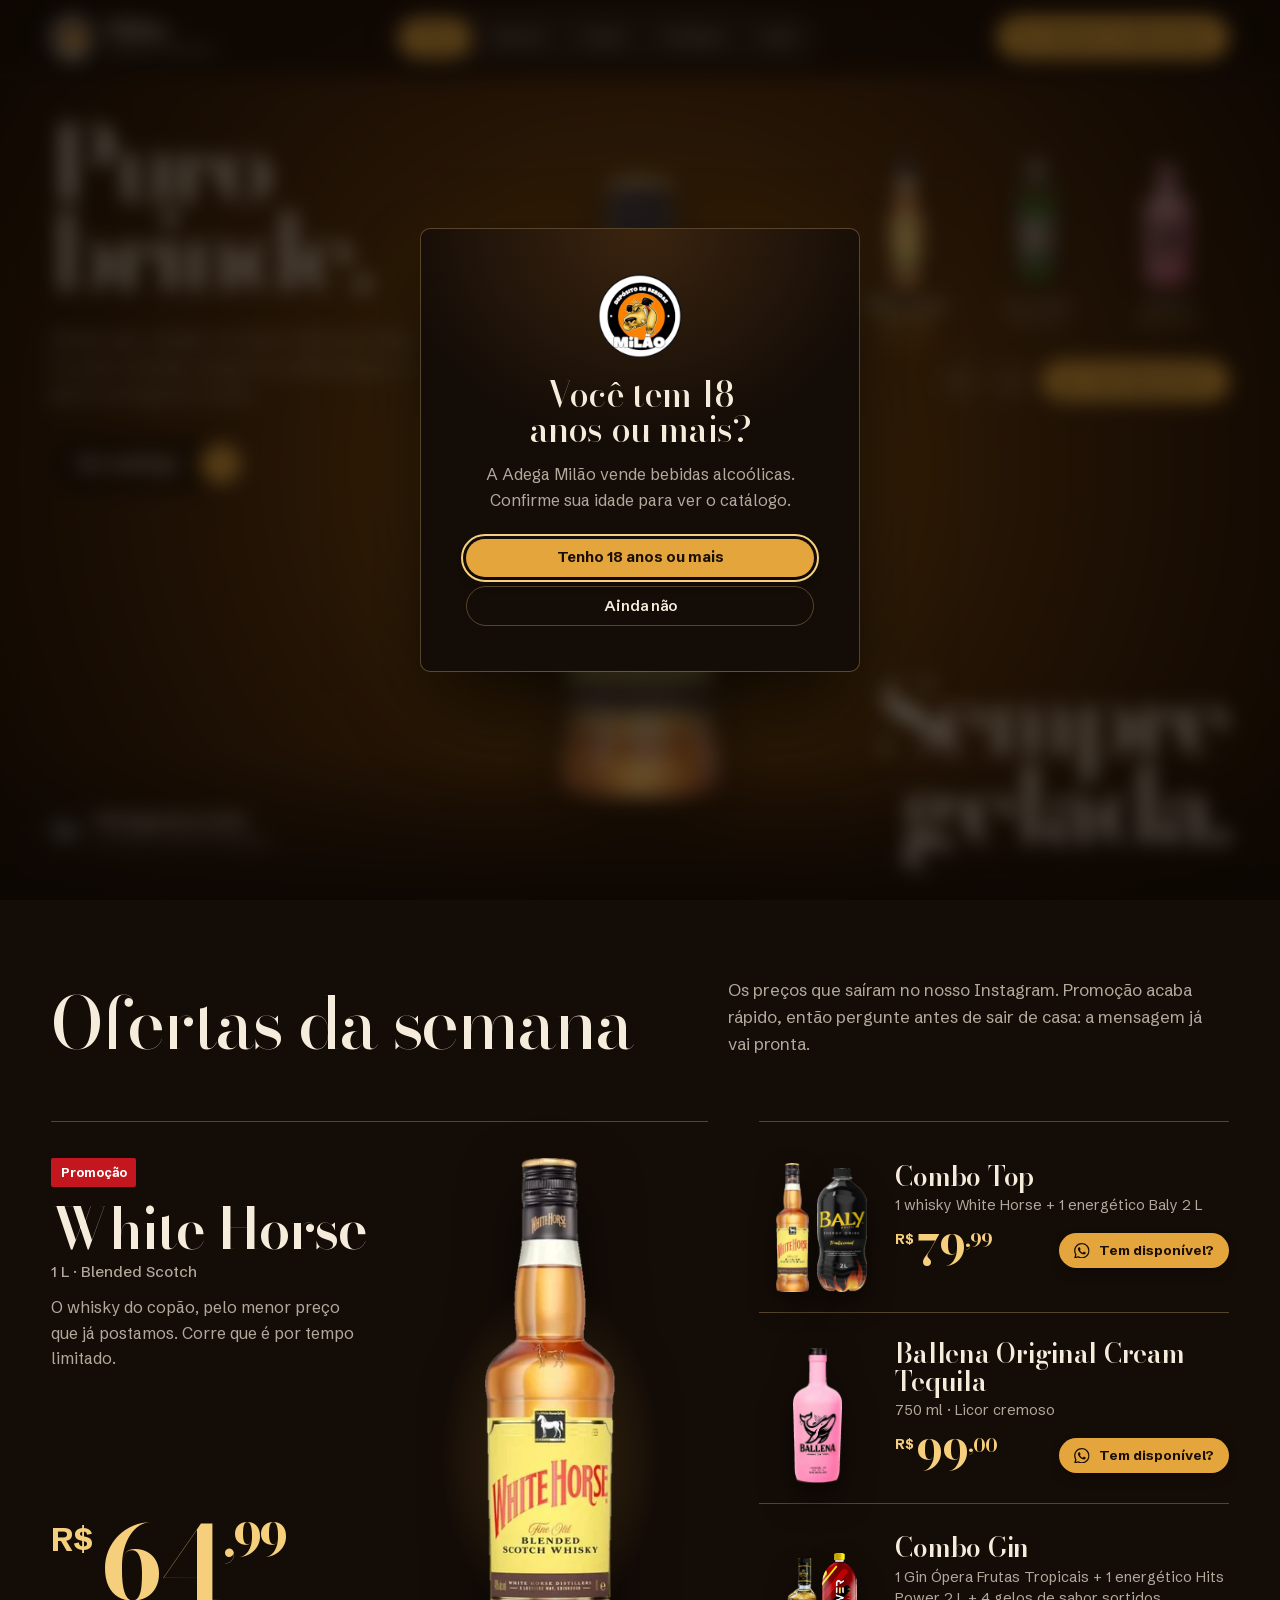
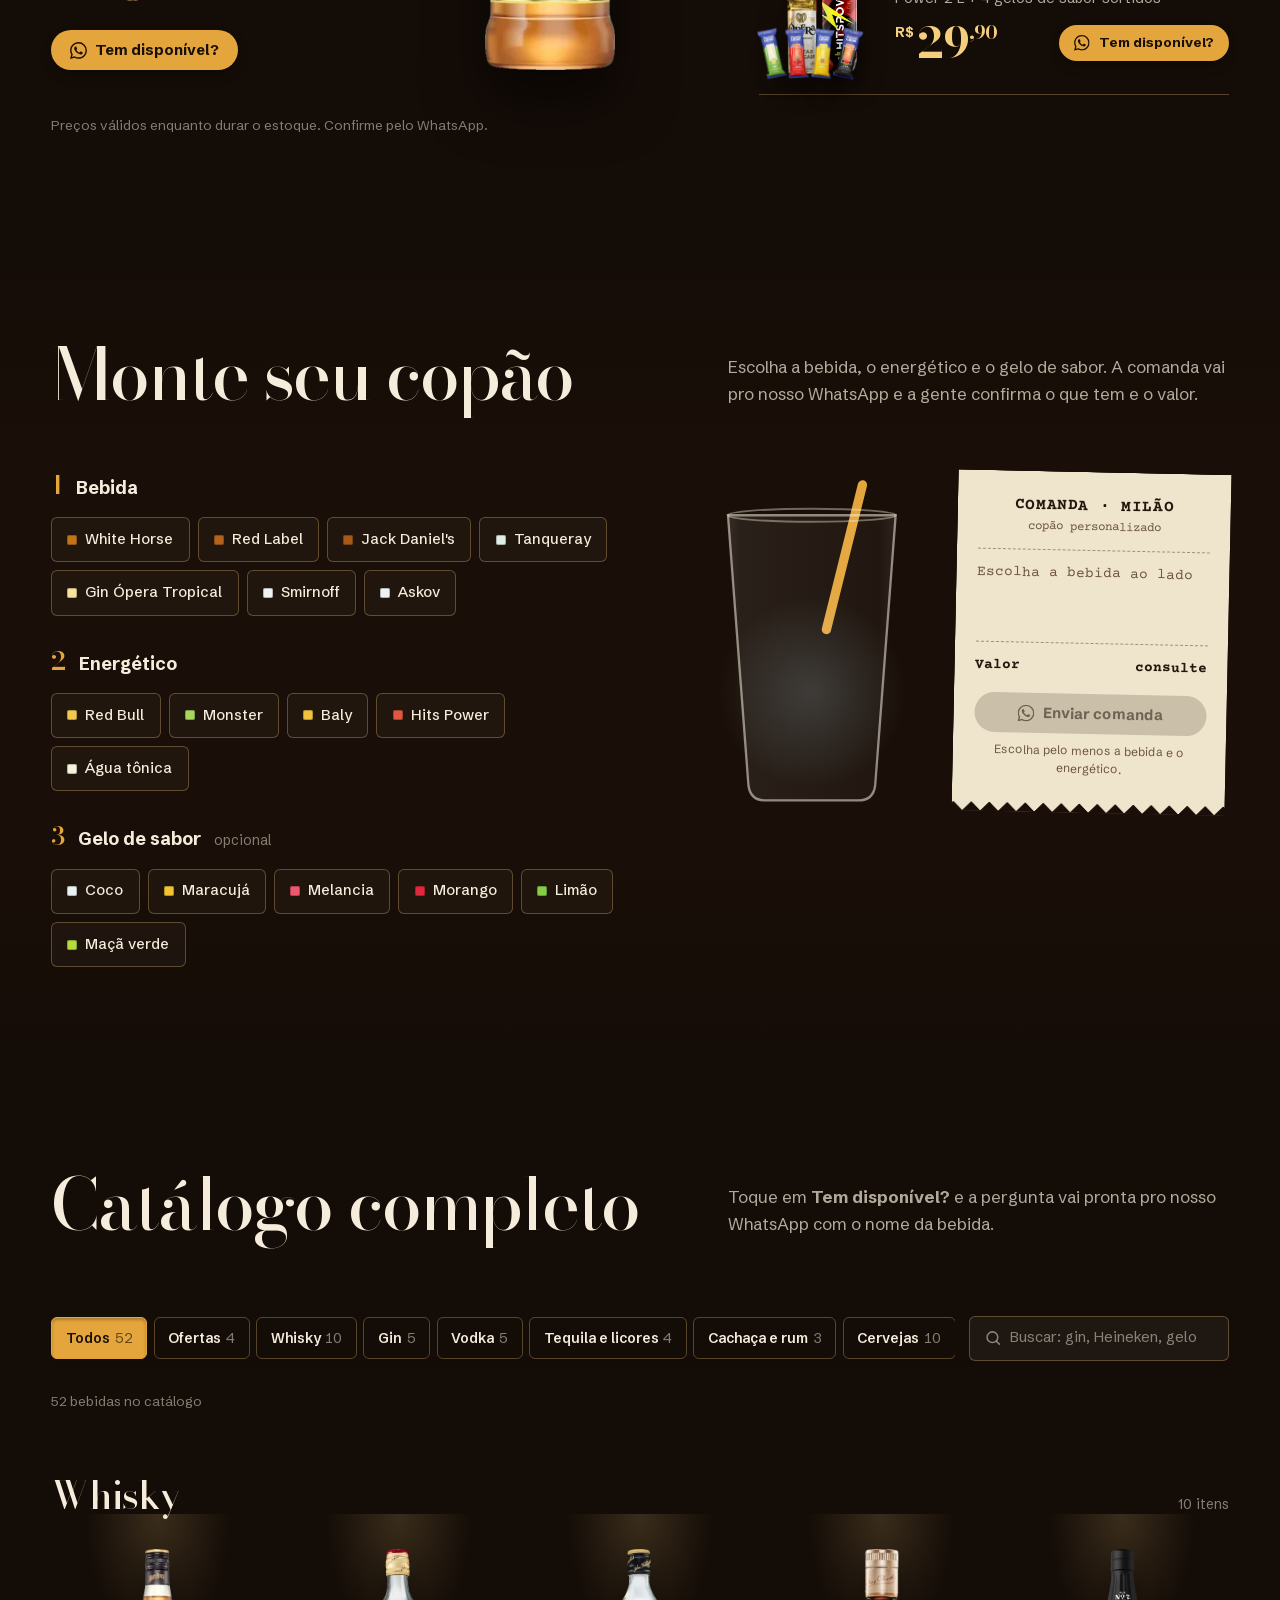
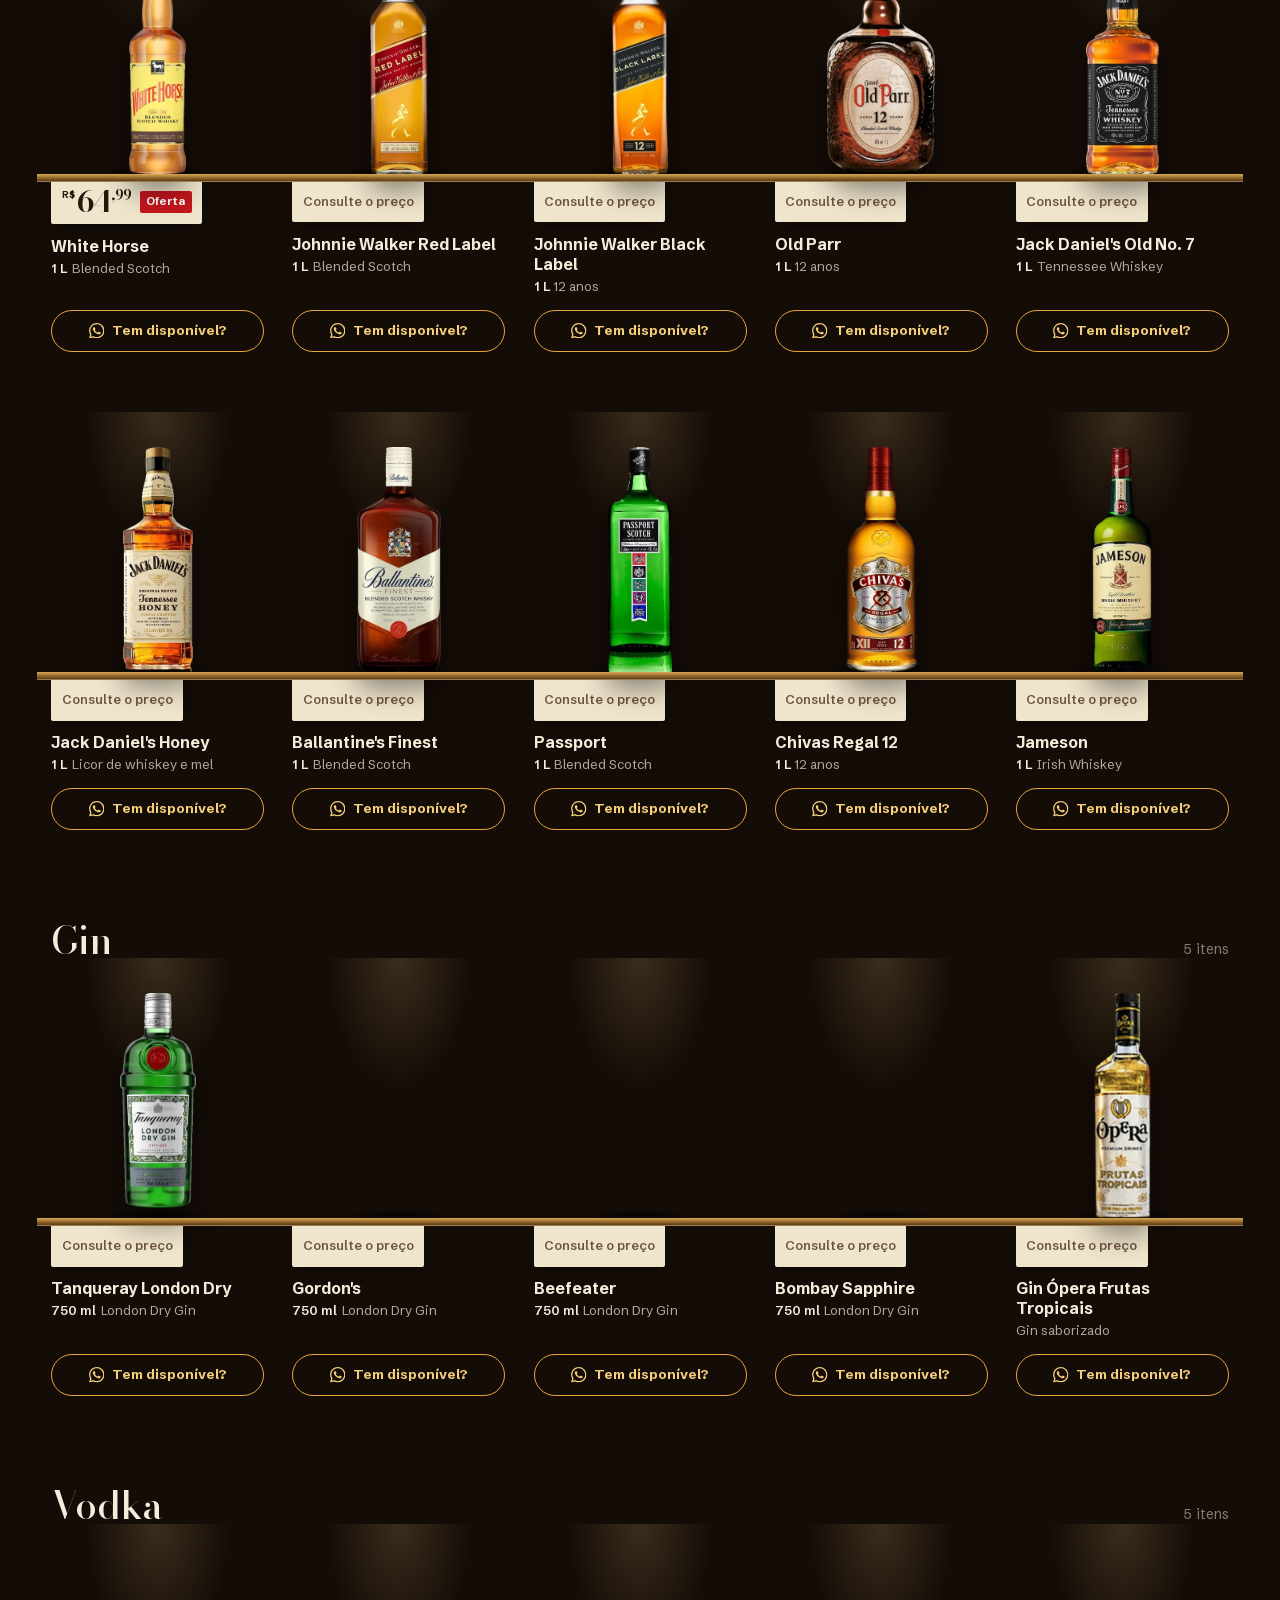
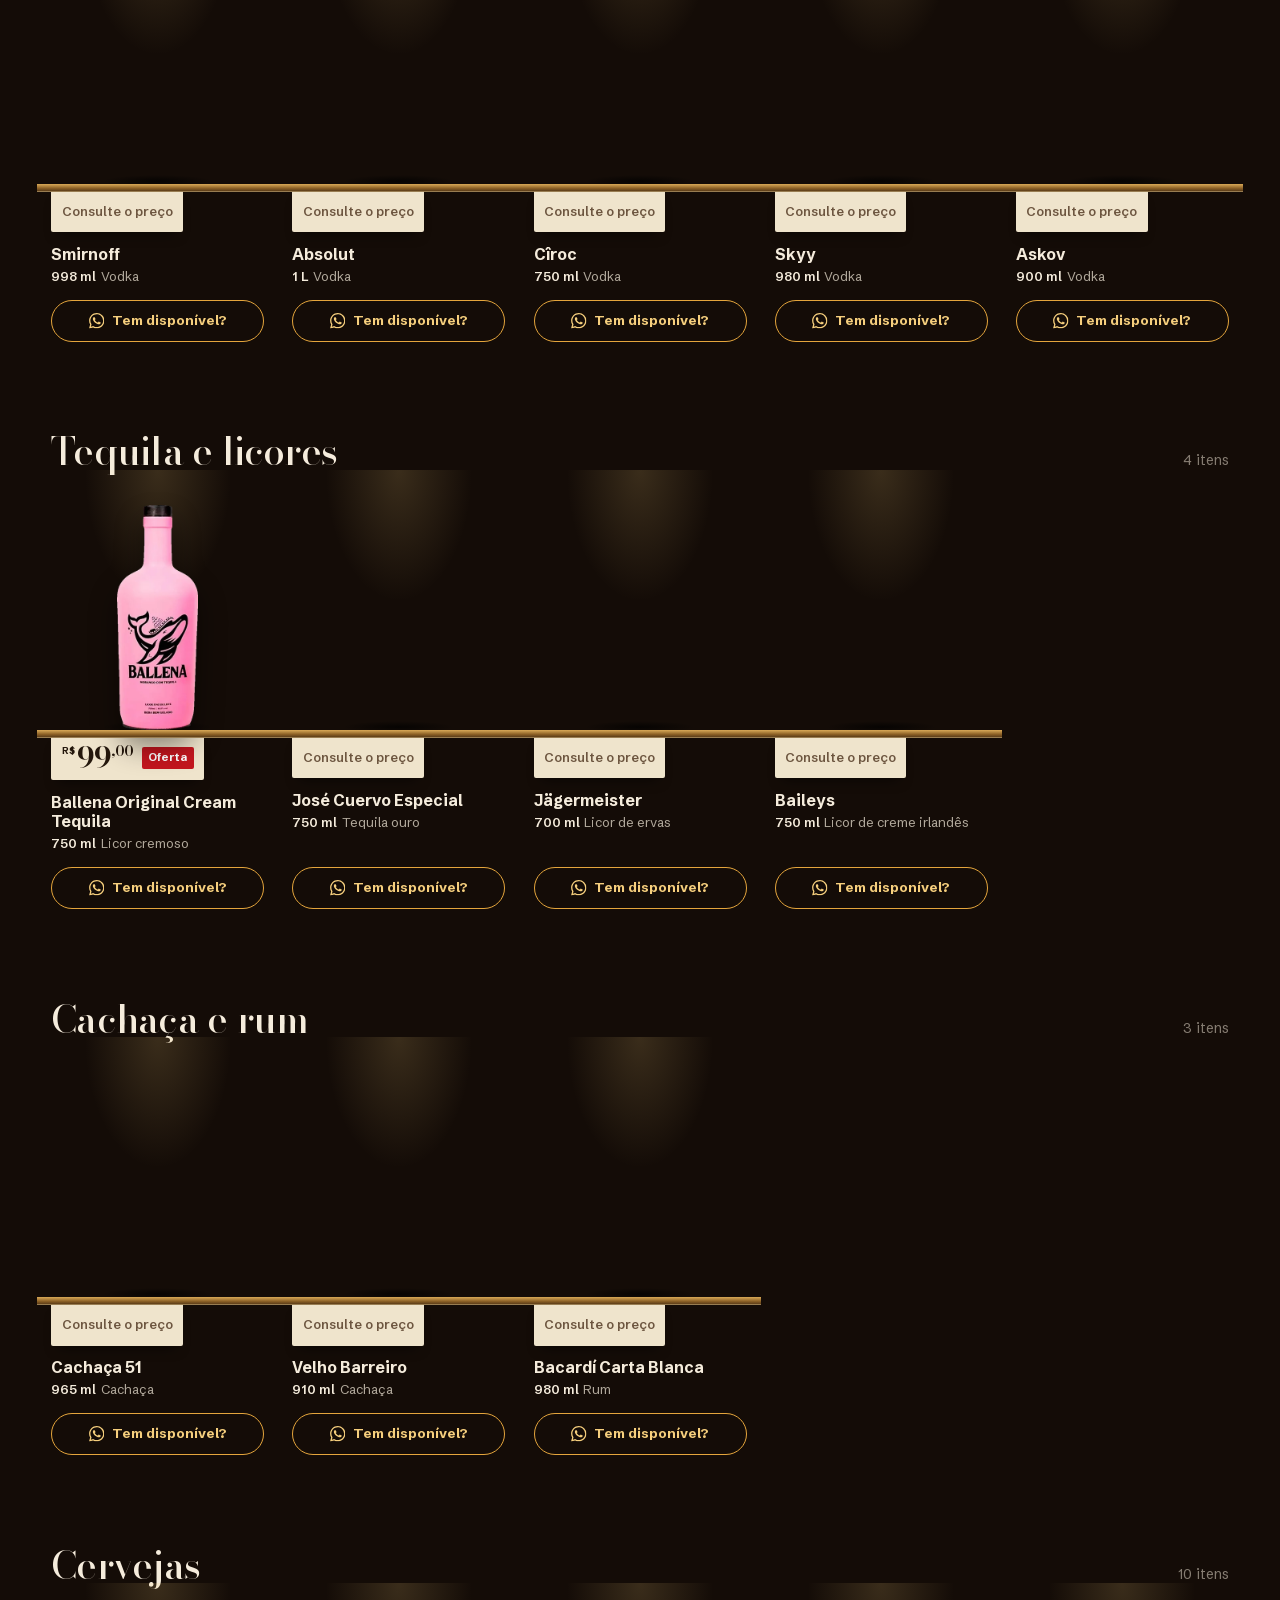
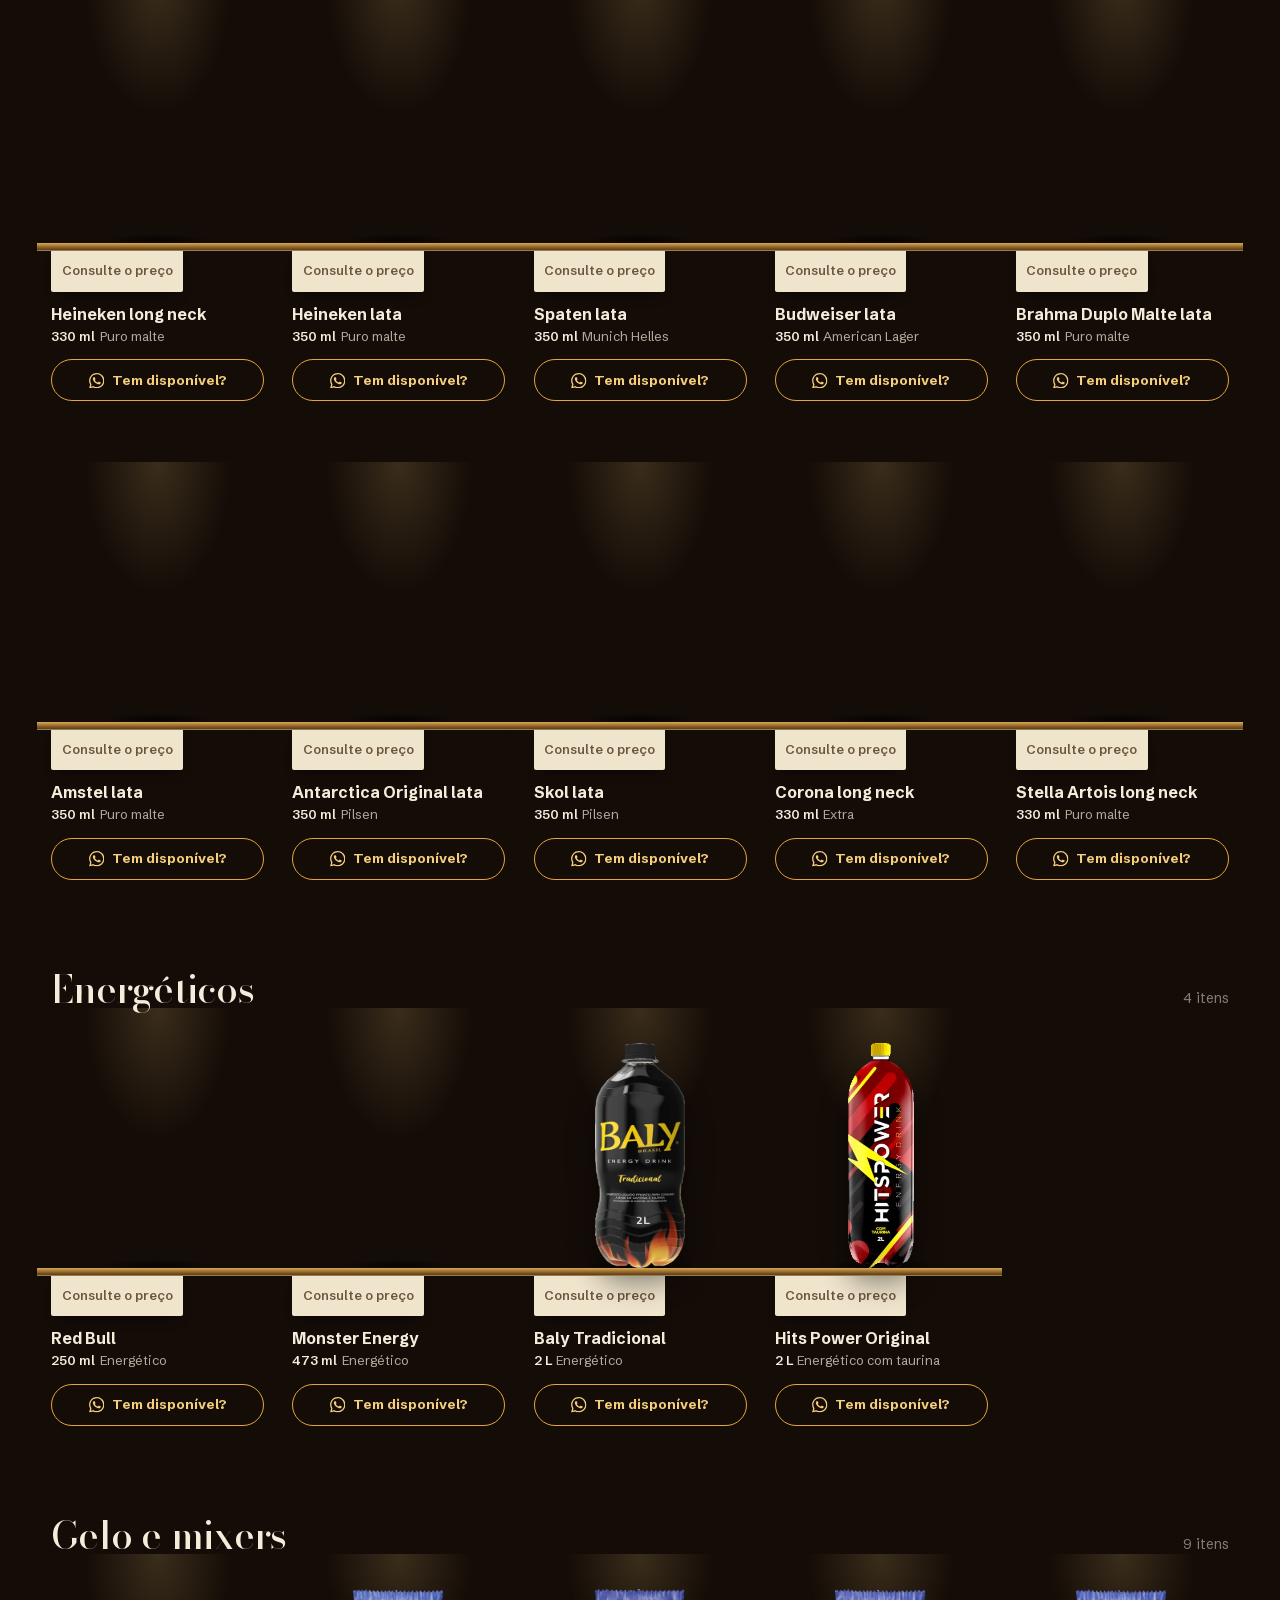
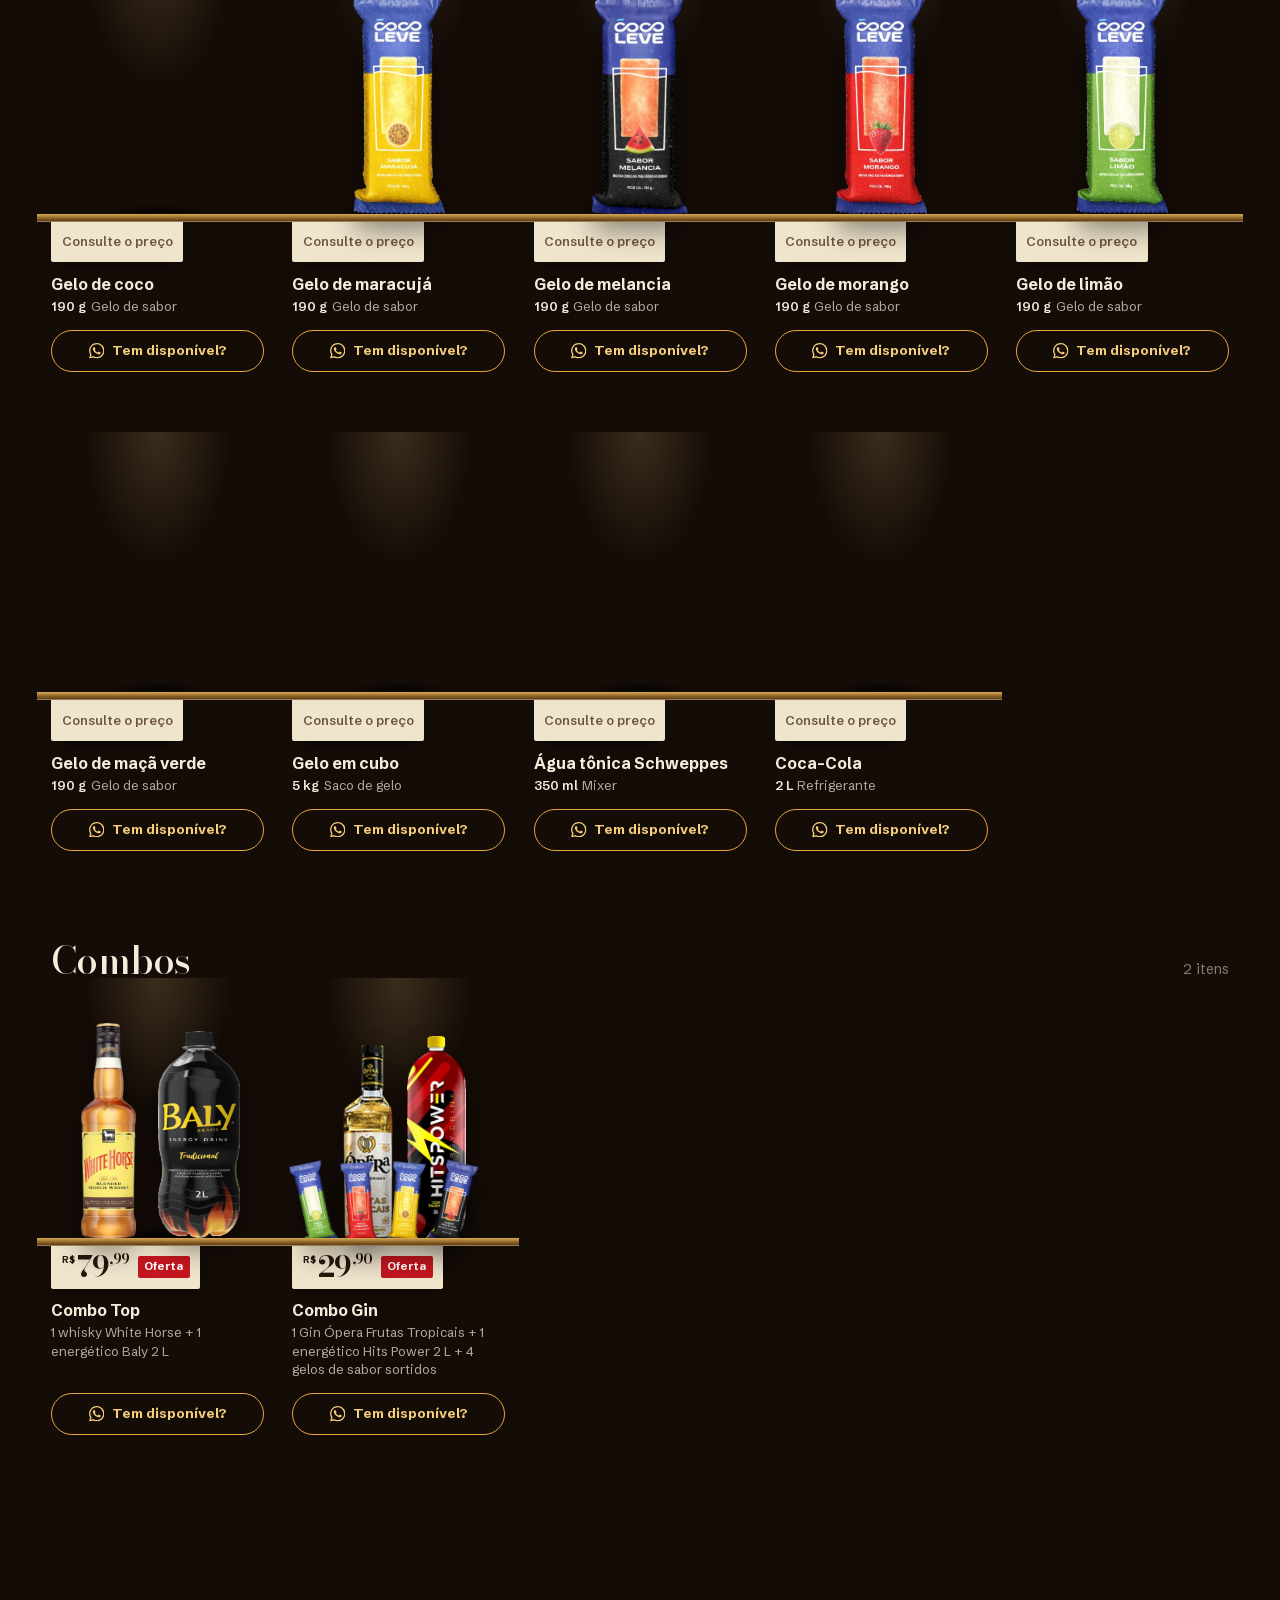
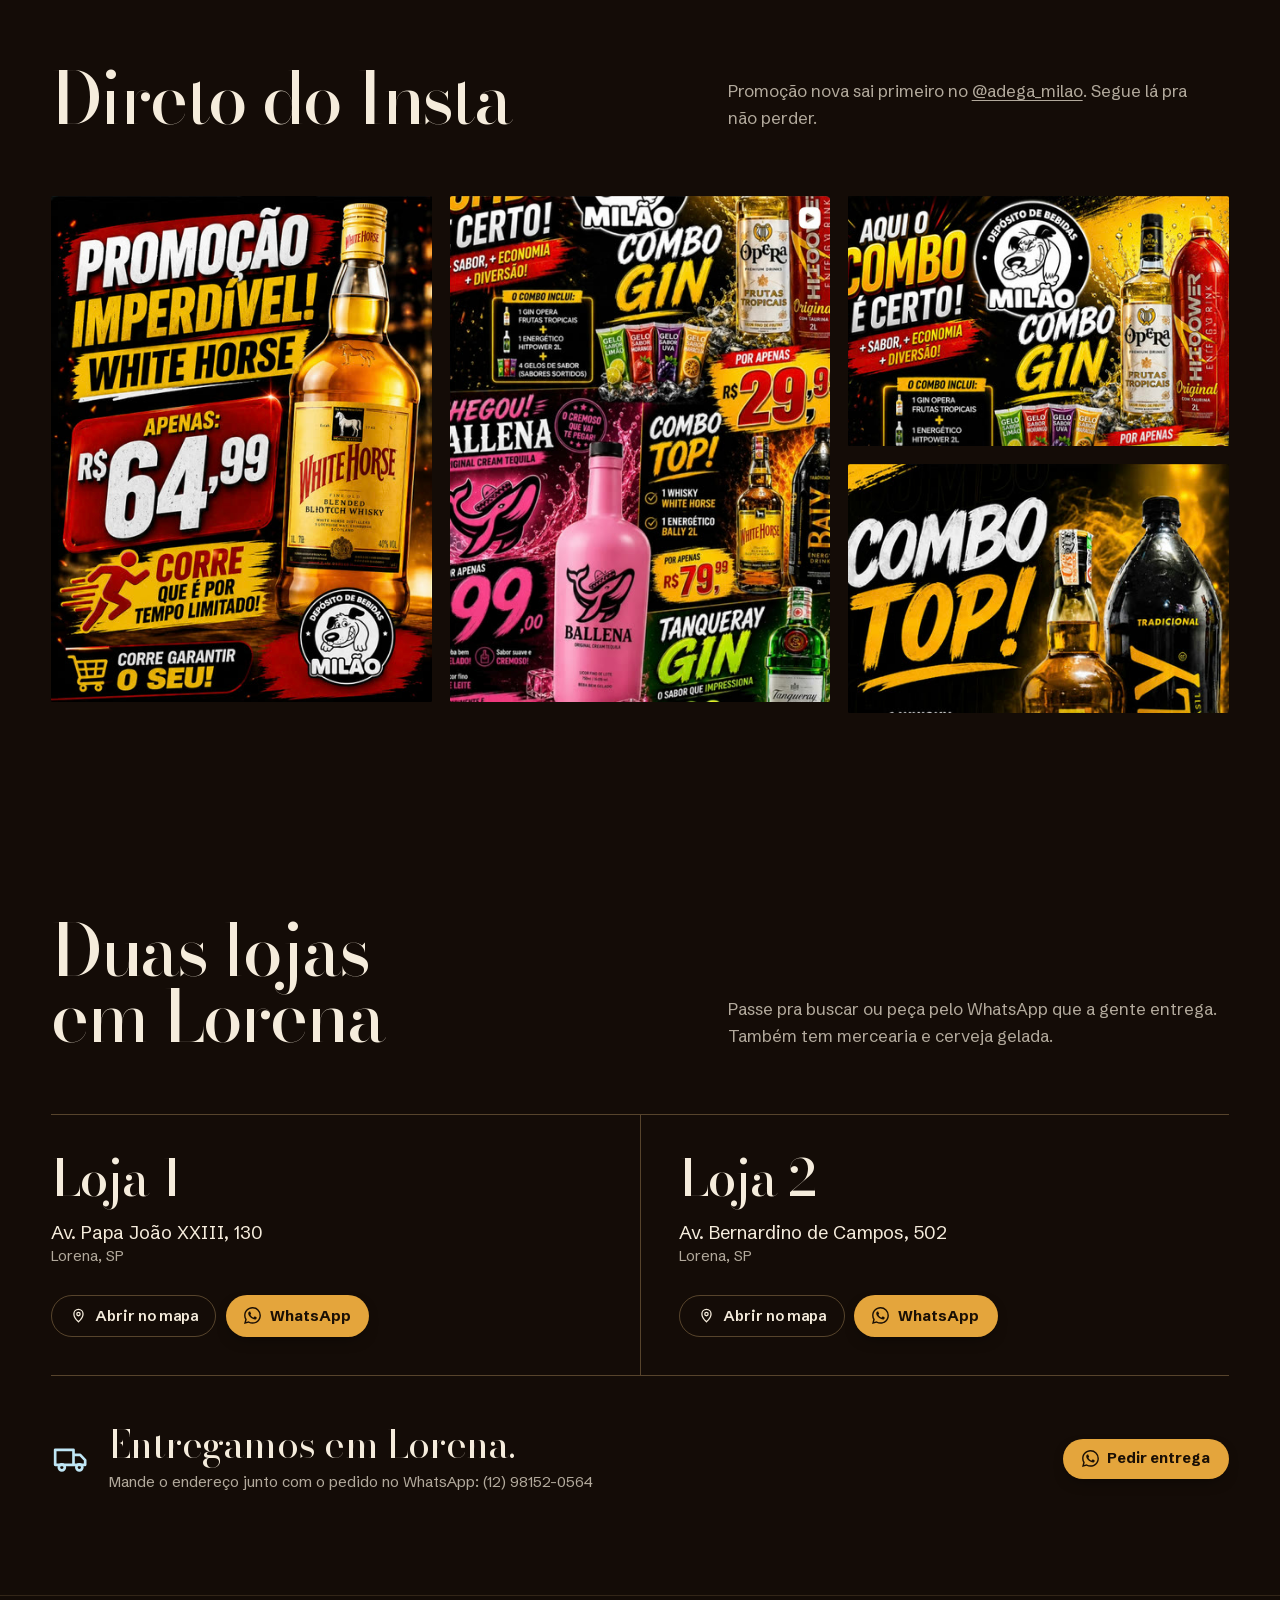
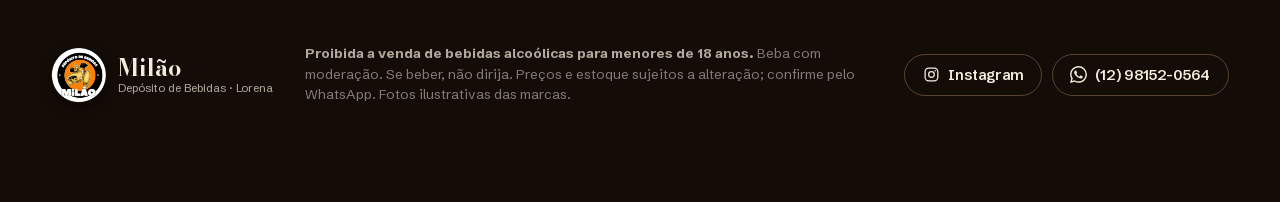
==== commit 3d8b990d: "Fontes locais, CSP sem terceiros e página 404 Co-Authored-By: Claude Opus 5.5 <noreply@anthropic.com" ====
--- a/index.html
+++ b/index.html
@@ -3,7 +3,7 @@
 <head>
 <meta charset="UTF-8">
 <meta name="viewport" content="width=device-width, initial-scale=1.0, viewport-fit=cover">
-<meta http-equiv="Content-Security-Policy" content="default-src 'self'; script-src 'self' 'wasm-unsafe-eval'; style-src 'self' https://fonts.googleapis.com; font-src https://fonts.gstatic.com; img-src 'self' data: blob:; connect-src 'self' blob:; worker-src 'self' blob:; object-src 'none'; base-uri 'self'; form-action 'none'; upgrade-insecure-requests">
+<meta http-equiv="Content-Security-Policy" content="default-src 'self'; script-src 'self' 'wasm-unsafe-eval'; style-src 'self'; font-src 'self'; img-src 'self' data: blob:; connect-src 'self' blob:; worker-src 'self' blob:; object-src 'none'; base-uri 'self'; form-action 'none'; upgrade-insecure-requests">
 <meta name="referrer" content="strict-origin-when-cross-origin">
 <title>Adega Milão | Depósito de Bebidas em Lorena</title>
 <meta name="description" content="Catálogo da Adega Milão em Lorena/SP: whisky, gin, vodka, tequila, cervejas, energéticos, gelo de sabor e combos pro copão. Pergunte a disponibilidade no WhatsApp e receba em casa.">
@@ -17,10 +17,9 @@
 <meta property="og:locale" content="pt_BR">
 <link rel="icon" type="image/png" href="assets/img/favicon-64.png">
 <link rel="apple-touch-icon" href="assets/img/apple-touch-icon.png">
-<link rel="preconnect" href="https://fonts.googleapis.com">
-<link rel="preconnect" href="https://fonts.gstatic.com" crossorigin>
 <link rel="preload" as="image" href="assets/img/products/white-horse-lg.webp" fetchpriority="high">
-<link href="https://fonts.googleapis.com/css2?family=Bodoni+Moda:ital,opsz,wght@0,6..96,400..900;1,6..96,400..700&family=Schibsted+Grotesk:wght@400..800&family=Courier+Prime:wght@400;700&display=swap" rel="stylesheet">
+<link rel="preload" as="font" type="font/woff2" href="assets/fonts/bodoni-moda-400-900-latin.woff2" crossorigin>
+<link rel="preload" as="font" type="font/woff2" href="assets/fonts/schibsted-grotesk-400-800-latin.woff2" crossorigin>
 <link rel="stylesheet" href="assets/css/main.css">
 <link rel="modulepreload" href="assets/js/data.js">
 <script type="application/ld+json">
--- a/assets/css/main.css
+++ b/assets/css/main.css
@@ -3,6 +3,72 @@
    Mundo: o balcão iluminado de uma adega. Garrafas reais soltas
    na prateleira, etiqueta de preço de papel, comanda impressa.
    ========================================================= */
+/* Fontes servidas pelo próprio site (SIL Open Font License) */
+@font-face {
+  font-family: 'Bodoni Moda';
+  font-style: normal;
+  font-weight: 400 900;
+  font-display: swap;
+  src: url(../fonts/bodoni-moda-400-900-latin-ext.woff2) format('woff2');
+  unicode-range: U+0100-02BA, U+02BD-02C5, U+02C7-02CC, U+02CE-02D7, U+02DD-02FF, U+0304, U+0308, U+0329, U+1D00-1DBF, U+1E00-1E9F, U+1EF2-1EFF, U+2020, U+20A0-20AB, U+20AD-20C4, U+2113, U+2C60-2C7F, U+A720-A7FF;
+}
+@font-face {
+  font-family: 'Bodoni Moda';
+  font-style: normal;
+  font-weight: 400 900;
+  font-display: swap;
+  src: url(../fonts/bodoni-moda-400-900-latin.woff2) format('woff2');
+  unicode-range: U+0000-00FF, U+0131, U+0152-0153, U+02BB-02BC, U+02C6, U+02DA, U+02DC, U+0304, U+0308, U+0329, U+2000-206F, U+20AC, U+2122, U+2191, U+2193, U+2212, U+2215, U+FEFF, U+FFFD;
+}
+@font-face {
+  font-family: 'Courier Prime';
+  font-style: normal;
+  font-weight: 400;
+  font-display: swap;
+  src: url(../fonts/courier-prime-400-latin-ext.woff2) format('woff2');
+  unicode-range: U+0100-02BA, U+02BD-02C5, U+02C7-02CC, U+02CE-02D7, U+02DD-02FF, U+0304, U+0308, U+0329, U+1D00-1DBF, U+1E00-1E9F, U+1EF2-1EFF, U+2020, U+20A0-20AB, U+20AD-20C4, U+2113, U+2C60-2C7F, U+A720-A7FF;
+}
+@font-face {
+  font-family: 'Courier Prime';
+  font-style: normal;
+  font-weight: 400;
+  font-display: swap;
+  src: url(../fonts/courier-prime-400-latin.woff2) format('woff2');
+  unicode-range: U+0000-00FF, U+0131, U+0152-0153, U+02BB-02BC, U+02C6, U+02DA, U+02DC, U+0304, U+0308, U+0329, U+2000-206F, U+20AC, U+2122, U+2191, U+2193, U+2212, U+2215, U+FEFF, U+FFFD;
+}
+@font-face {
+  font-family: 'Courier Prime';
+  font-style: normal;
+  font-weight: 700;
+  font-display: swap;
+  src: url(../fonts/courier-prime-700-latin-ext.woff2) format('woff2');
+  unicode-range: U+0100-02BA, U+02BD-02C5, U+02C7-02CC, U+02CE-02D7, U+02DD-02FF, U+0304, U+0308, U+0329, U+1D00-1DBF, U+1E00-1E9F, U+1EF2-1EFF, U+2020, U+20A0-20AB, U+20AD-20C4, U+2113, U+2C60-2C7F, U+A720-A7FF;
+}
+@font-face {
+  font-family: 'Courier Prime';
+  font-style: normal;
+  font-weight: 700;
+  font-display: swap;
+  src: url(../fonts/courier-prime-700-latin.woff2) format('woff2');
+  unicode-range: U+0000-00FF, U+0131, U+0152-0153, U+02BB-02BC, U+02C6, U+02DA, U+02DC, U+0304, U+0308, U+0329, U+2000-206F, U+20AC, U+2122, U+2191, U+2193, U+2212, U+2215, U+FEFF, U+FFFD;
+}
+@font-face {
+  font-family: 'Schibsted Grotesk';
+  font-style: normal;
+  font-weight: 400 800;
+  font-display: swap;
+  src: url(../fonts/schibsted-grotesk-400-800-latin-ext.woff2) format('woff2');
+  unicode-range: U+0100-02BA, U+02BD-02C5, U+02C7-02CC, U+02CE-02D7, U+02DD-02FF, U+0304, U+0308, U+0329, U+1D00-1DBF, U+1E00-1E9F, U+1EF2-1EFF, U+2020, U+20A0-20AB, U+20AD-20C4, U+2113, U+2C60-2C7F, U+A720-A7FF;
+}
+@font-face {
+  font-family: 'Schibsted Grotesk';
+  font-style: normal;
+  font-weight: 400 800;
+  font-display: swap;
+  src: url(../fonts/schibsted-grotesk-400-800-latin.woff2) format('woff2');
+  unicode-range: U+0000-00FF, U+0131, U+0152-0153, U+02BB-02BC, U+02C6, U+02DA, U+02DC, U+0304, U+0308, U+0329, U+2000-206F, U+20AC, U+2122, U+2191, U+2193, U+2212, U+2215, U+FEFF, U+FFFD;
+}
+
 :root {
     --oak: #140c07;
     --oak-2: #1d130b;
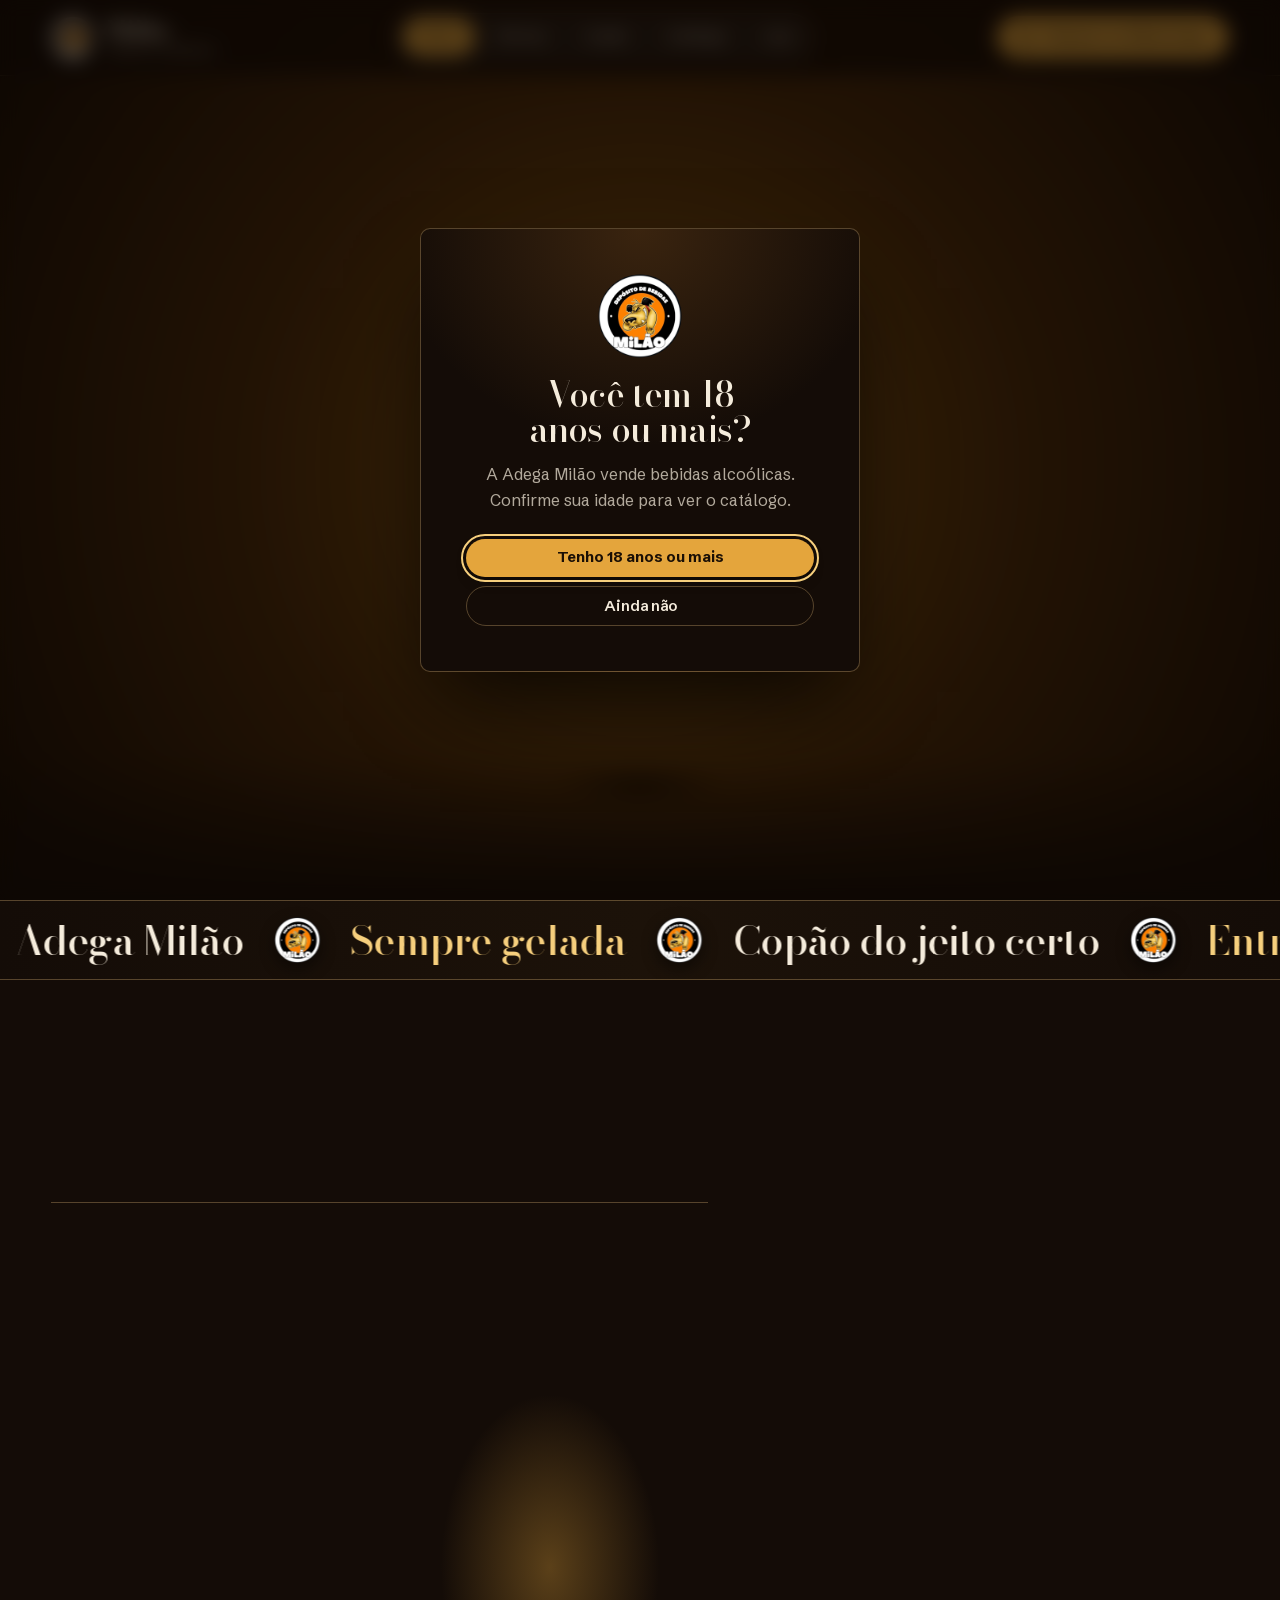
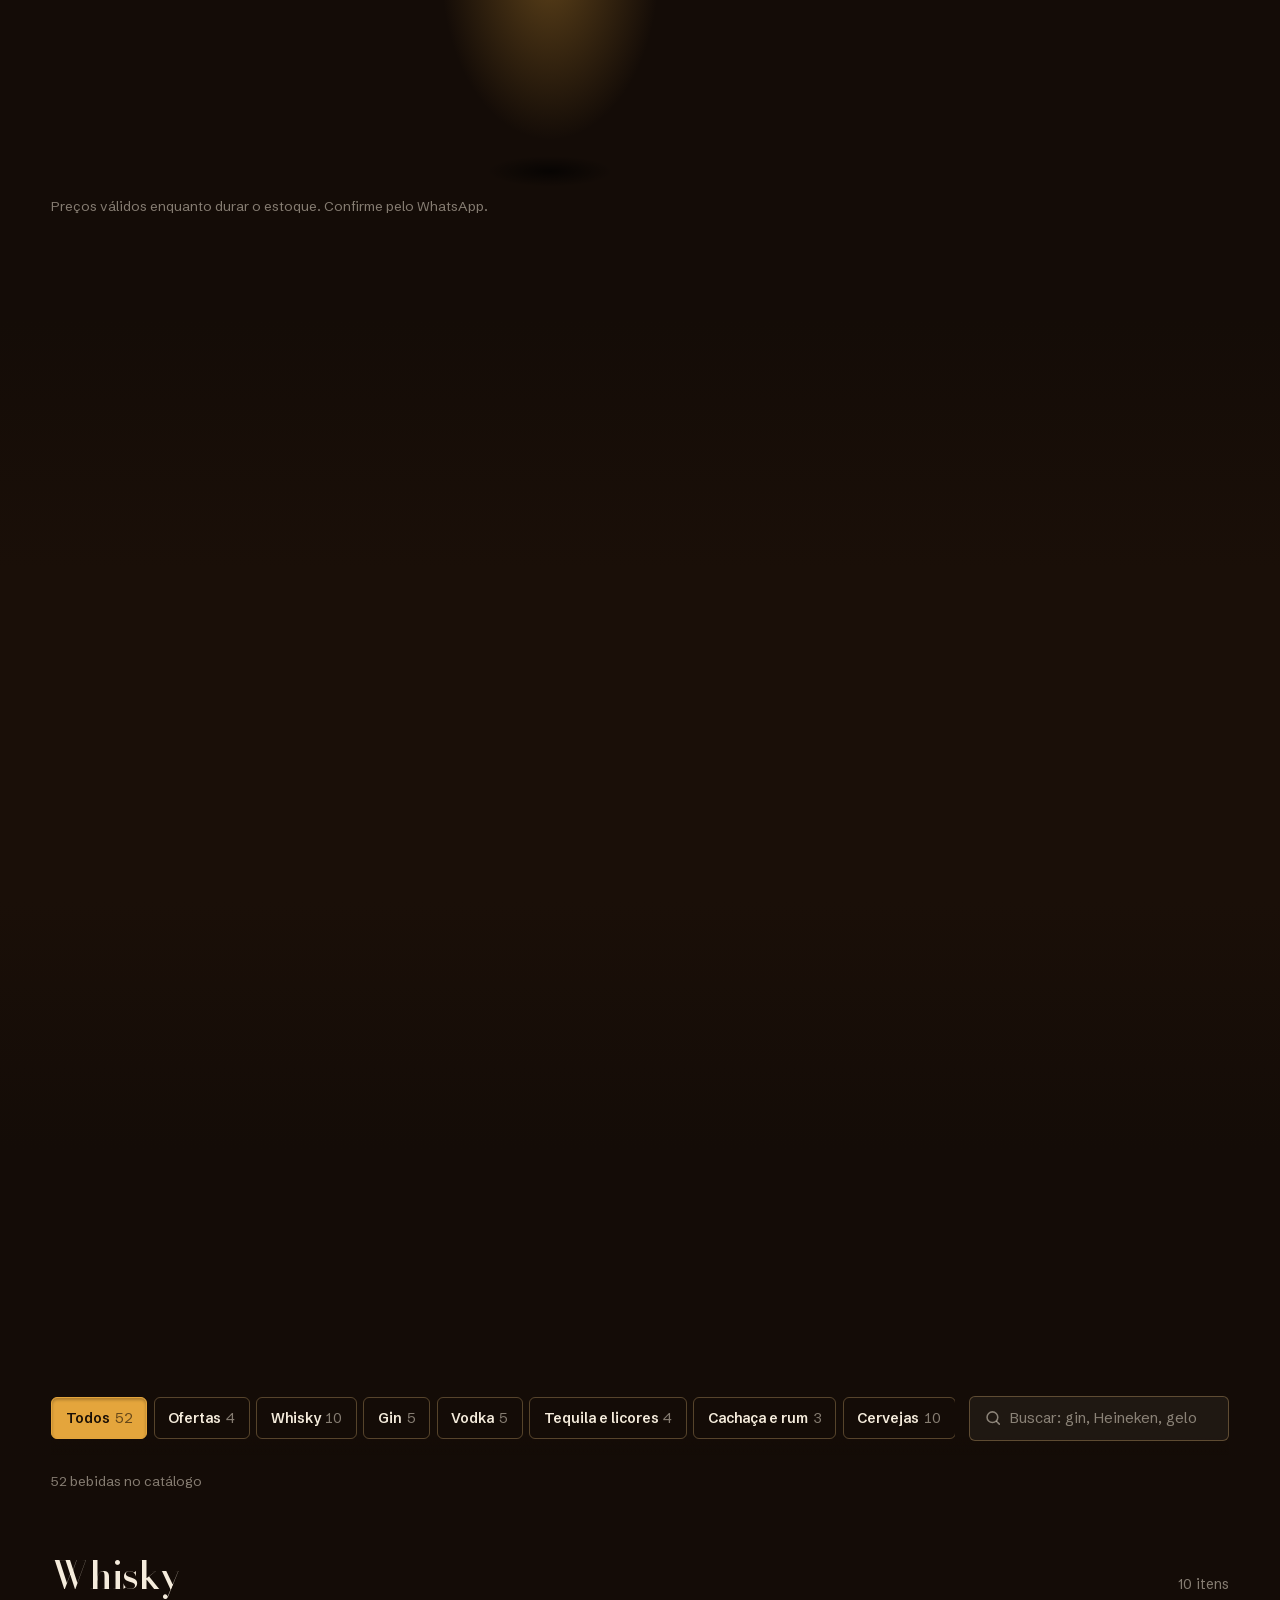
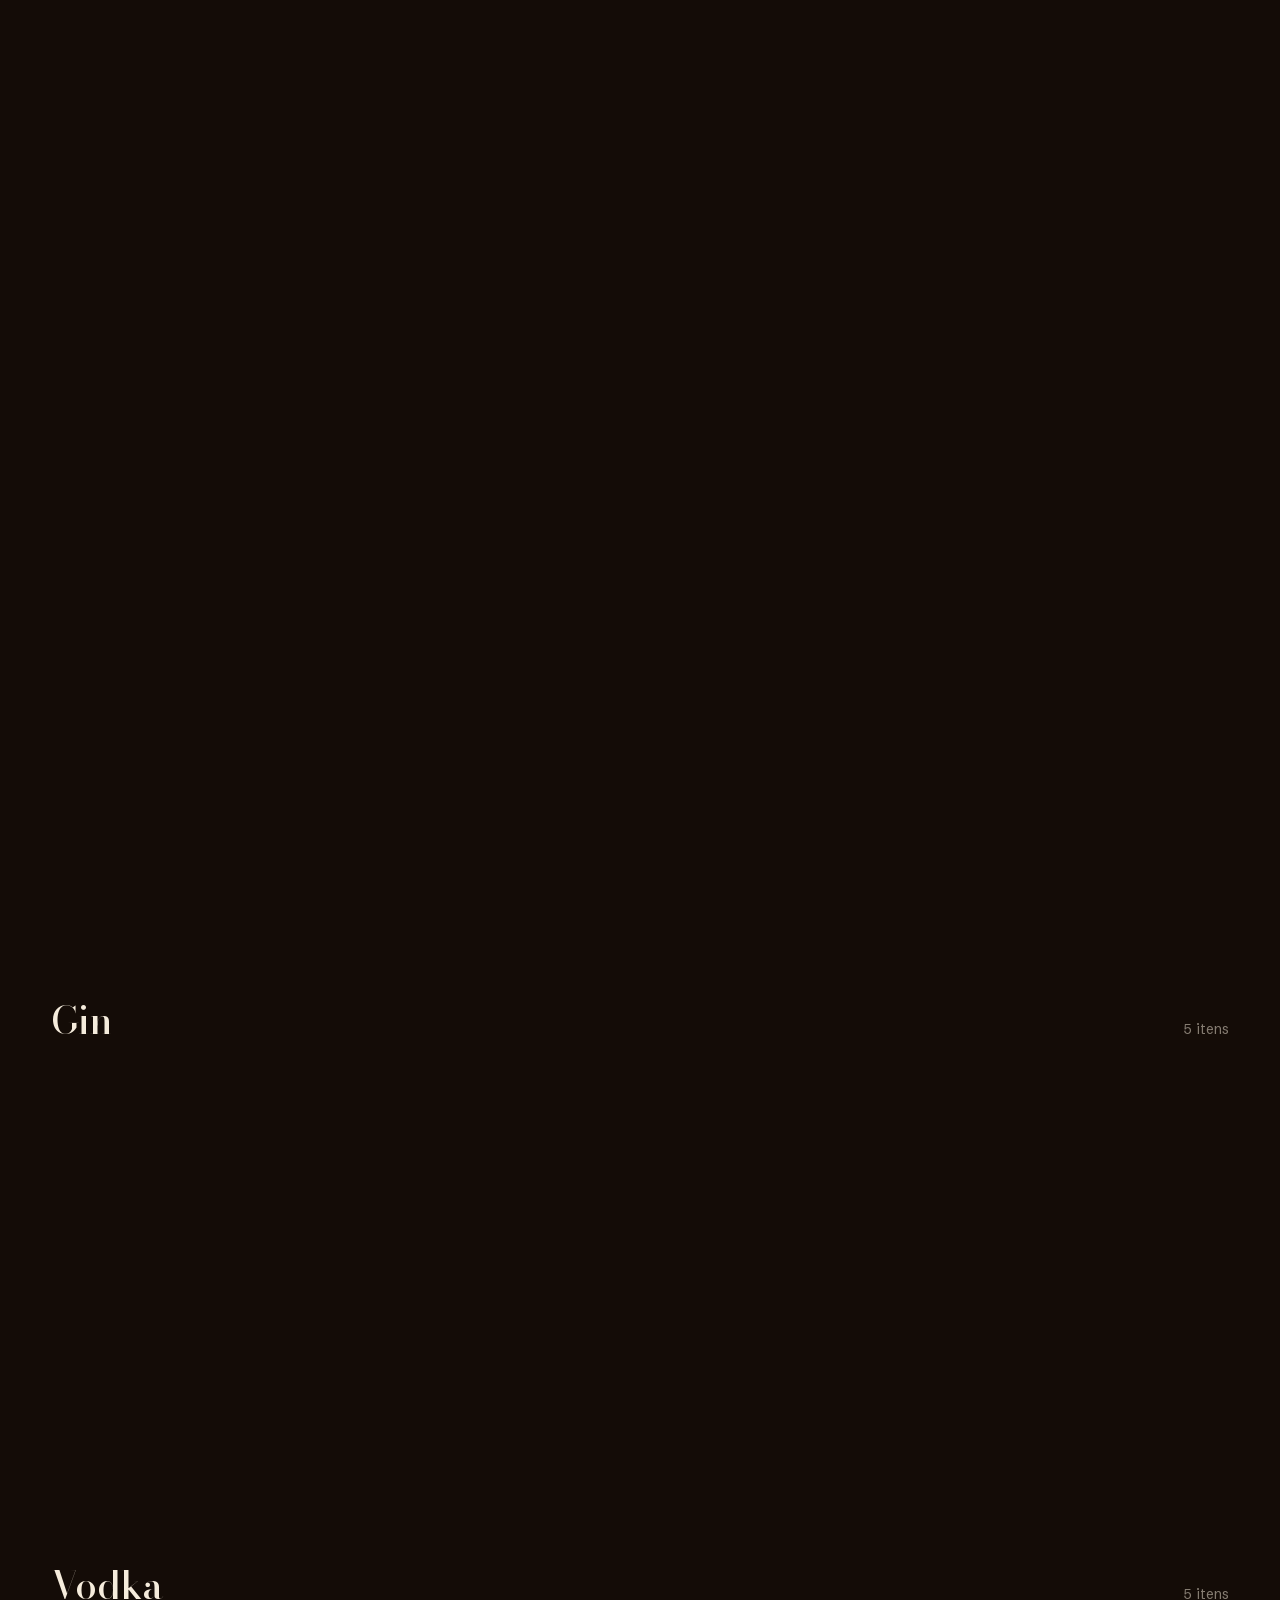
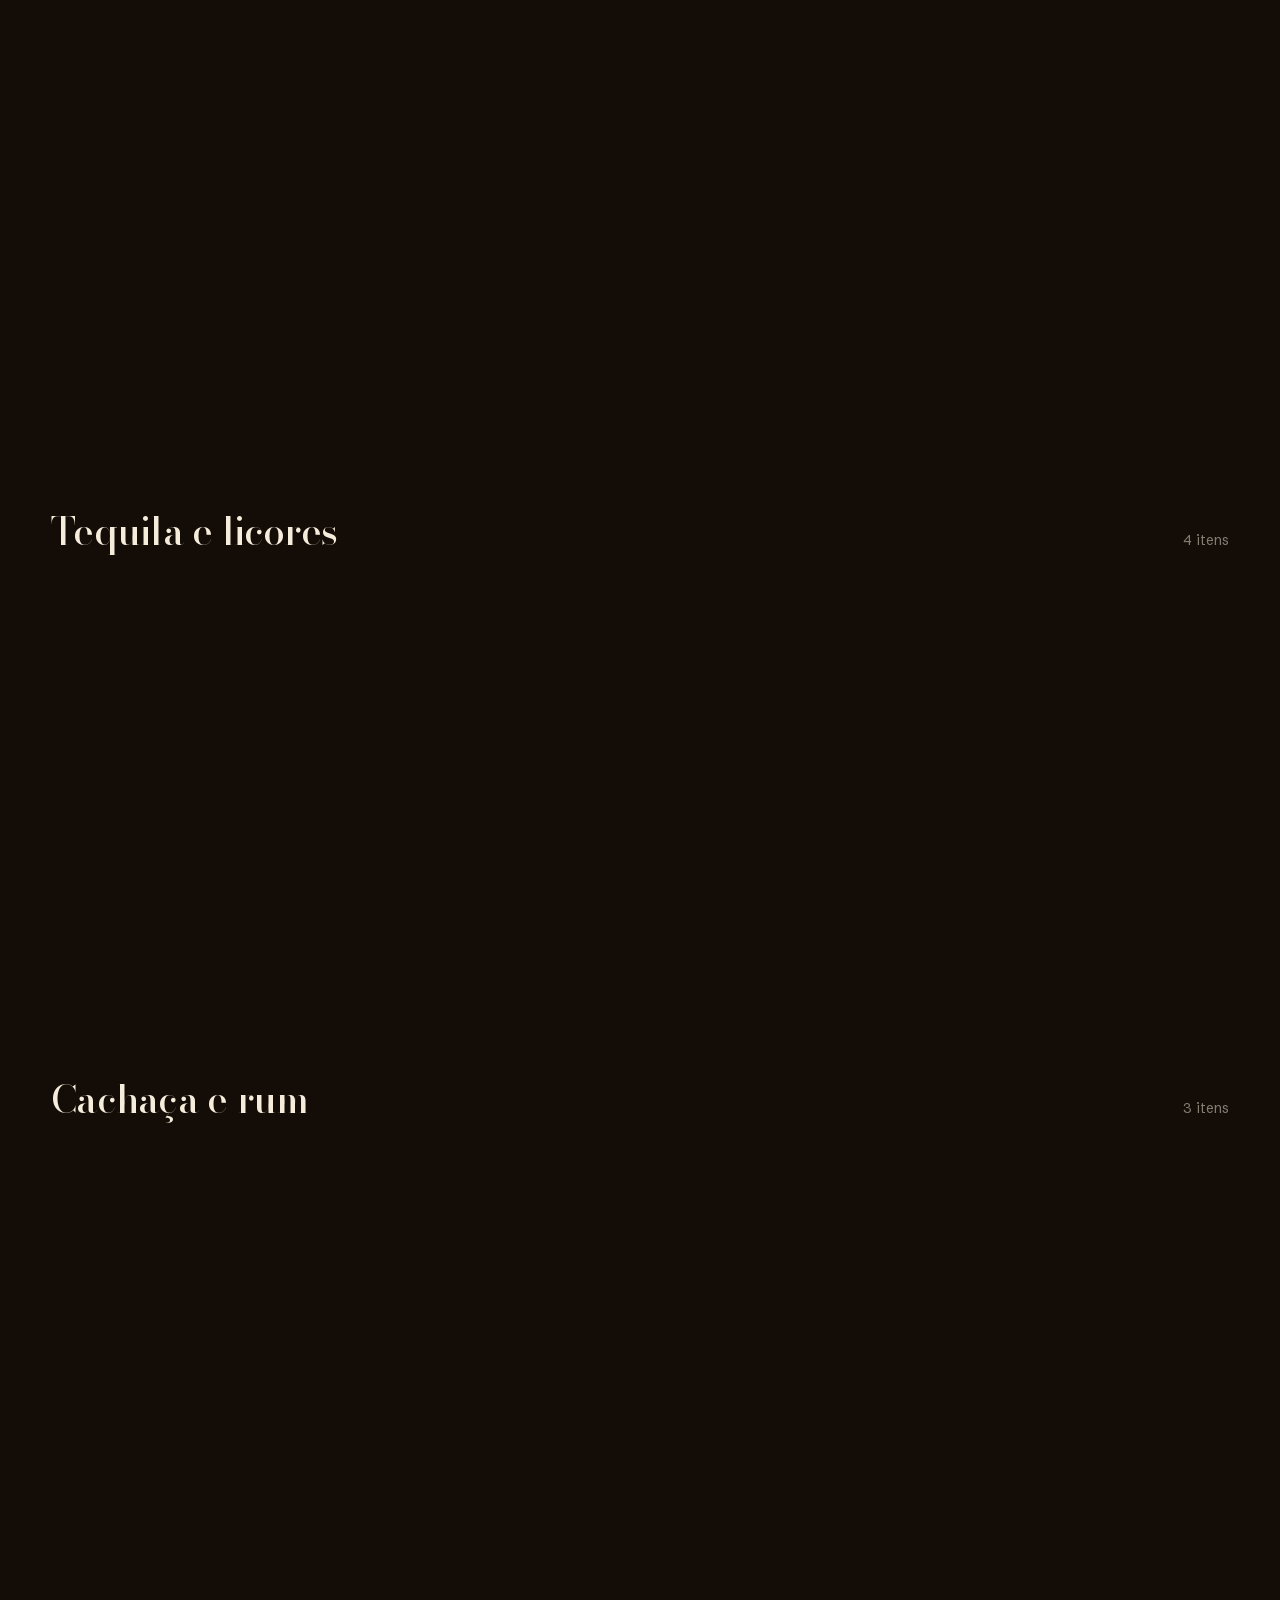
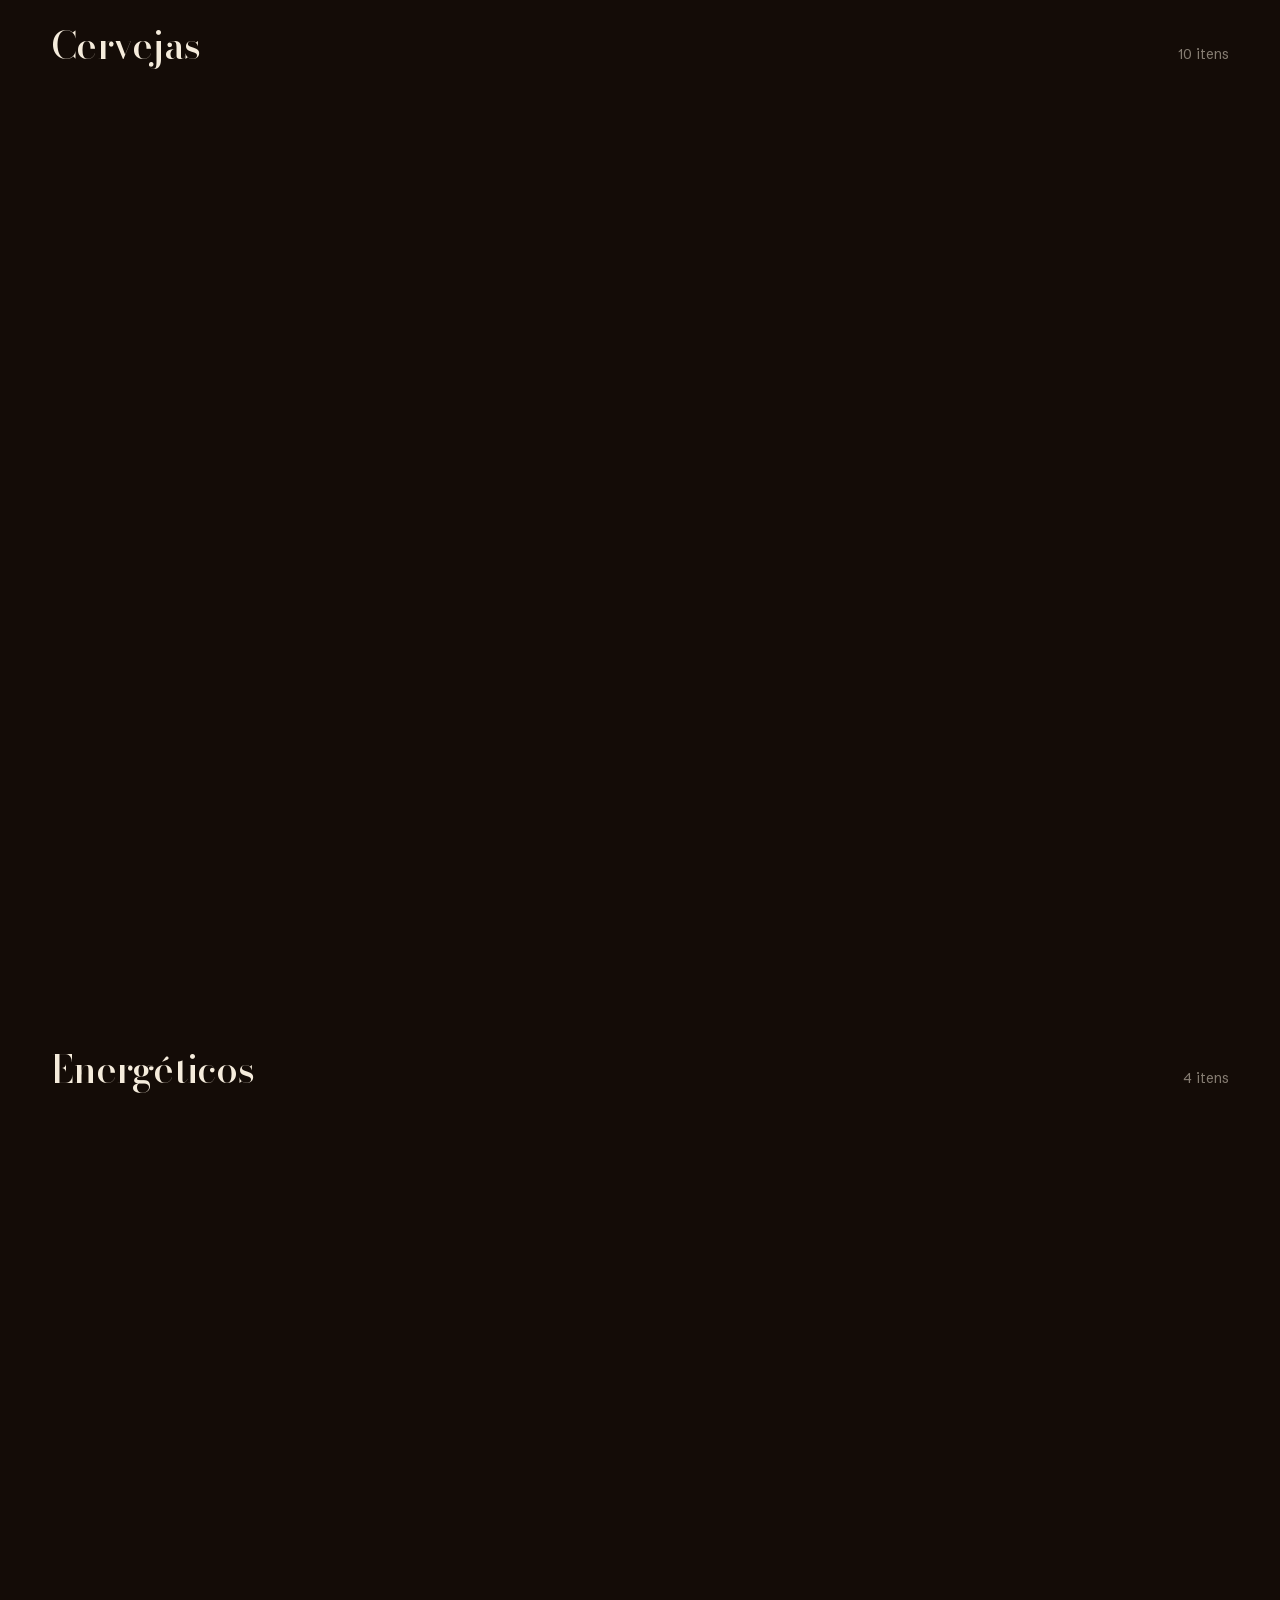
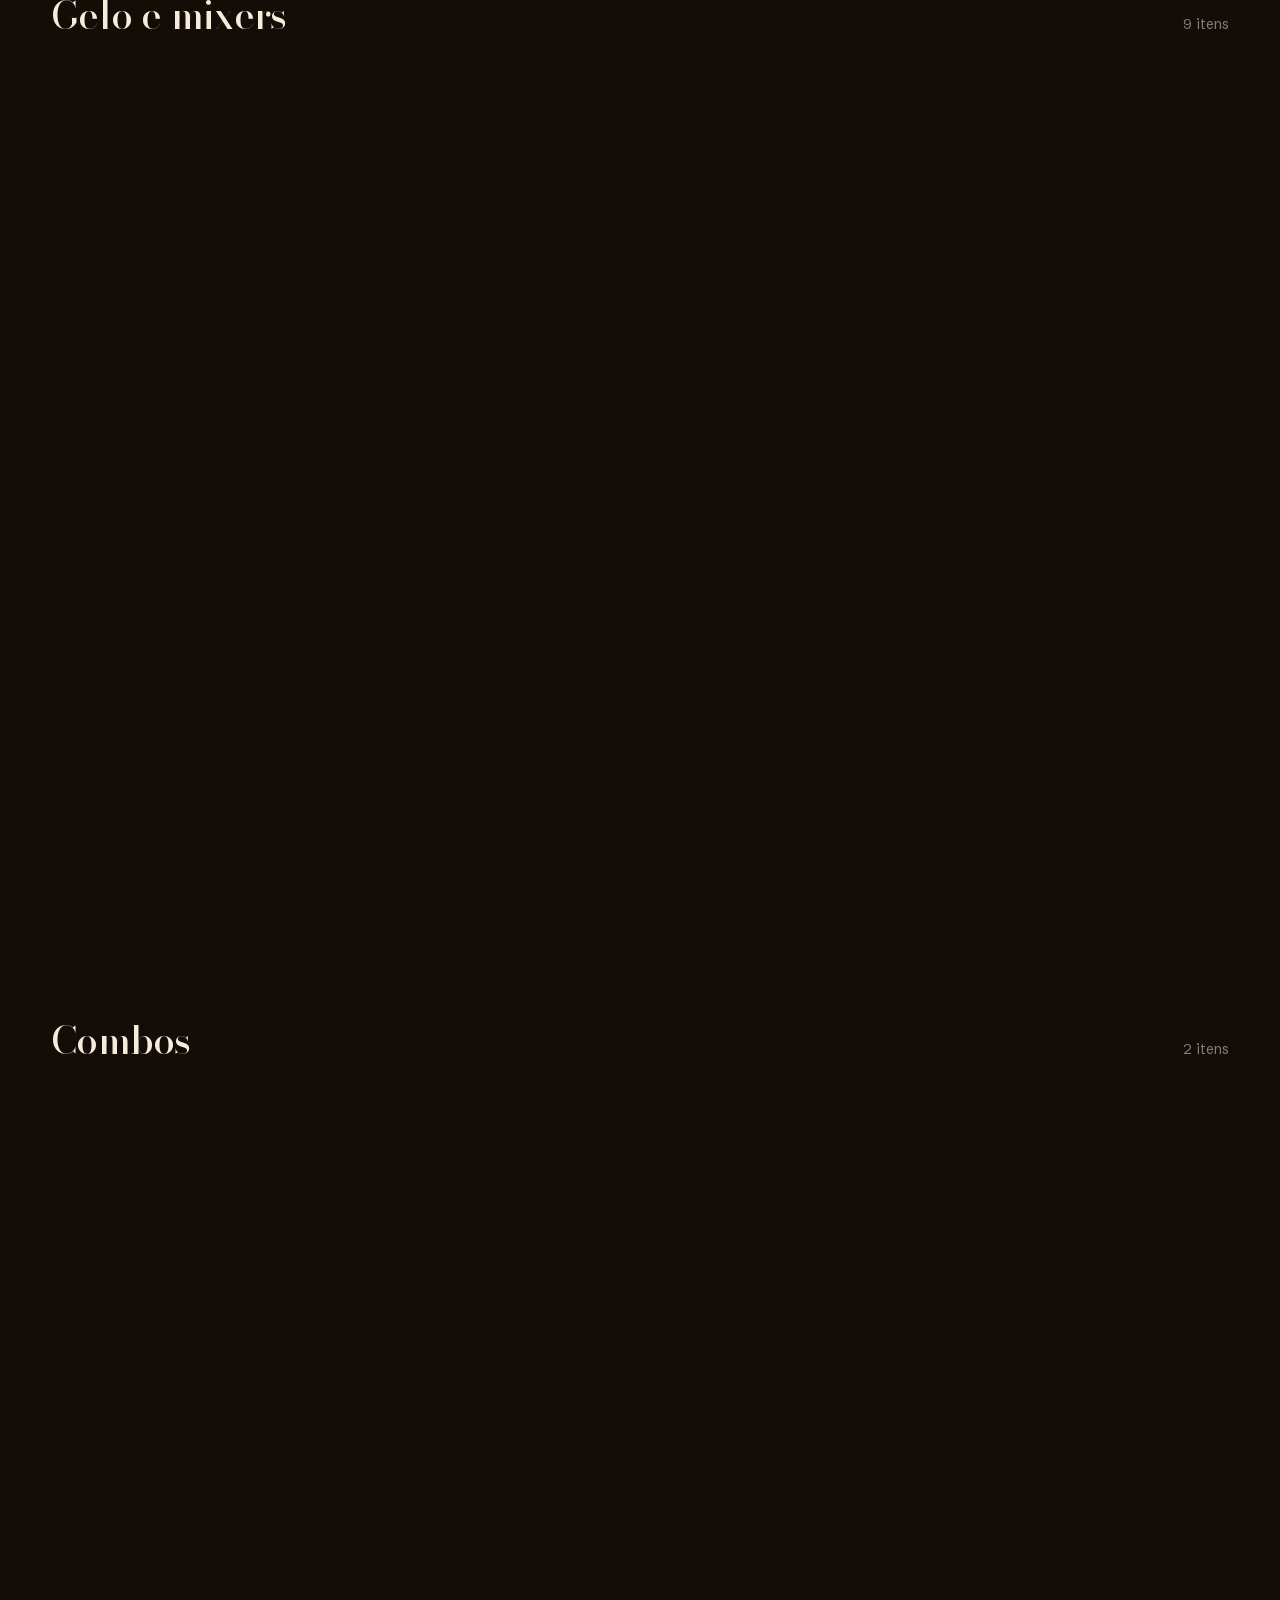
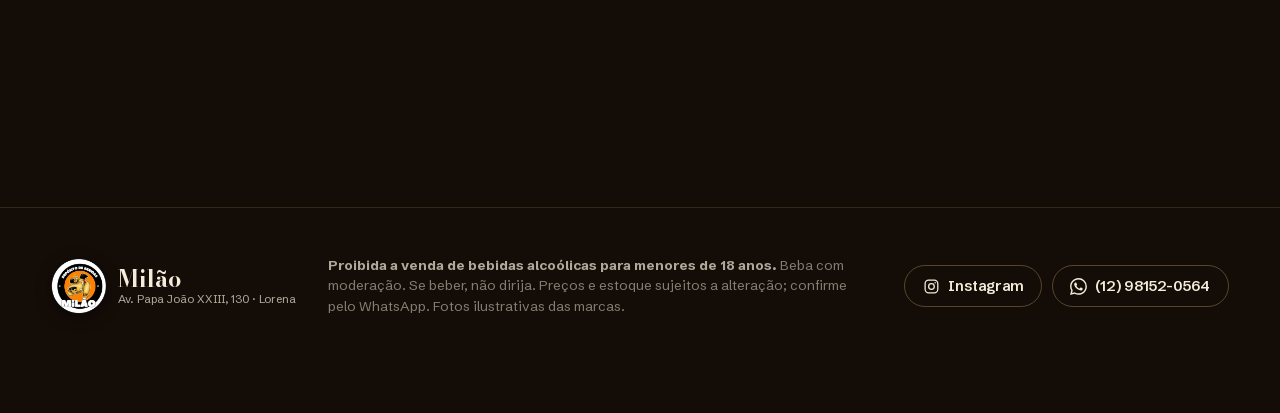
==== commit f46b23bb: "Giro 3D da garrafa, animações de entrada e rolagem, selo e faixa da marca, só Loja 1 com mapa e dist" ====
--- a/index.html
+++ b/index.html
@@ -3,7 +3,7 @@
 <head>
 <meta charset="UTF-8">
 <meta name="viewport" content="width=device-width, initial-scale=1.0, viewport-fit=cover">
-<meta http-equiv="Content-Security-Policy" content="default-src 'self'; script-src 'self' 'wasm-unsafe-eval'; style-src 'self'; font-src 'self'; img-src 'self' data: blob:; connect-src 'self' blob:; worker-src 'self' blob:; object-src 'none'; base-uri 'self'; form-action 'none'; upgrade-insecure-requests">
+<meta http-equiv="Content-Security-Policy" content="default-src 'self'; script-src 'self' 'wasm-unsafe-eval'; style-src 'self'; font-src 'self'; img-src 'self' data: blob:; connect-src 'self' blob:; worker-src 'self' blob:; frame-src https://www.google.com https://maps.google.com; object-src 'none'; base-uri 'self'; form-action 'none'; upgrade-insecure-requests">
 <meta name="referrer" content="strict-origin-when-cross-origin">
 <title>Adega Milão | Depósito de Bebidas em Lorena</title>
 <meta name="description" content="Catálogo da Adega Milão em Lorena/SP: whisky, gin, vodka, tequila, cervejas, energéticos, gelo de sabor e combos pro copão. Pergunte a disponibilidade no WhatsApp e receba em casa.">
@@ -12,7 +12,7 @@
 <meta property="og:type" content="website">
 <meta property="og:url" content="https://trheem.github.io/adega-milao/">
 <meta property="og:title" content="Adega Milão | Depósito de Bebidas em Lorena">
-<meta property="og:description" content="Whisky, gin, cerveja, energético e tudo pro copão. Duas lojas em Lorena e entrega na cidade.">
+<meta property="og:description" content="Whisky, gin, cerveja, energético e tudo pro copão. Loja na Av. Papa João XXIII, 130, em Lorena, e entrega na cidade.">
 <meta property="og:image" content="https://trheem.github.io/adega-milao/assets/img/ig-white-horse.jpg">
 <meta property="og:locale" content="pt_BR">
 <link rel="icon" type="image/png" href="assets/img/favicon-64.png">
@@ -25,27 +25,20 @@
 <script type="application/ld+json">
 {
   "@context": "https://schema.org",
-  "@graph": [
-    {
-      "@type": "LiquorStore",
-      "name": "Adega Milão — Loja 1",
-      "alternateName": "Depósito de Bebidas Milão",
-      "telephone": "+55 12 98152-0564",
-      "address": { "@type": "PostalAddress", "streetAddress": "Av. Papa João XXIII, 130", "addressLocality": "Lorena", "addressRegion": "SP", "addressCountry": "BR" },
-      "sameAs": ["https://www.instagram.com/adega_milao/"]
-    },
-    {
-      "@type": "LiquorStore",
-      "name": "Adega Milão — Loja 2",
-      "alternateName": "Depósito de Bebidas Milão",
-      "telephone": "+55 12 98152-0564",
-      "address": { "@type": "PostalAddress", "streetAddress": "Av. Bernardino de Campos, 502", "addressLocality": "Lorena", "addressRegion": "SP", "addressCountry": "BR" },
-      "sameAs": ["https://www.instagram.com/adega_milao/"]
-    }
-  ]
+  "@type": "LiquorStore",
+  "name": "Adega Milão",
+  "alternateName": "Depósito de Bebidas Milão",
+  "url": "https://trheem.github.io/adega-milao/",
+  "image": "https://trheem.github.io/adega-milao/assets/img/logo-milao.png",
+  "telephone": "+55 12 98152-0564",
+  "address": { "@type": "PostalAddress", "streetAddress": "Av. Papa João XXIII, 130", "addressLocality": "Lorena", "addressRegion": "SP", "addressCountry": "BR" },
+  "hasMap": "https://www.google.com/maps/search/?api=1&query=Av.%20Papa%20Jo%C3%A3o%20XXIII%2C%20130%2C%20Lorena%20-%20SP",
+  "areaServed": "Lorena",
+  "sameAs": ["https://www.instagram.com/adega_milao/"]
 }
 </script>
 <script src="assets/vendor/gsap.min.js" defer></script>
+<script src="assets/vendor/ScrollTrigger.min.js" defer></script>
 <script type="module" src="assets/js/main.js"></script>
 </head>
 <body>
@@ -59,6 +52,7 @@
     <symbol id="i-check" viewBox="0 0 24 24"><path d="M5 12.5l4.5 4.5L19 7.5" stroke="currentColor" stroke-width="2.6" stroke-linecap="round" stroke-linejoin="round" fill="none"/></symbol>
     <symbol id="i-truck" viewBox="0 0 24 24"><path d="M2.5 6.5h11v9h-11zM13.5 9.5h4l3 3.2v2.8h-7" stroke="currentColor" stroke-width="1.6" stroke-linejoin="round" fill="none"/><circle cx="6.5" cy="17" r="1.8" stroke="currentColor" stroke-width="1.6" fill="none"/><circle cx="17" cy="17" r="1.8" stroke="currentColor" stroke-width="1.6" fill="none"/></symbol>
     <symbol id="i-pin" viewBox="0 0 24 24"><path d="M12 21s-6.5-5.6-6.5-11a6.5 6.5 0 0 1 13 0c0 5.4-6.5 11-6.5 11z" stroke="currentColor" stroke-width="1.8" fill="none"/><circle cx="12" cy="10" r="2.4" stroke="currentColor" stroke-width="1.8" fill="none"/></symbol>
+    <symbol id="i-route" viewBox="0 0 24 24"><circle cx="6" cy="18" r="2.2" stroke="currentColor" stroke-width="1.8" fill="none"/><circle cx="18" cy="6" r="2.2" stroke="currentColor" stroke-width="1.8" fill="none"/><path d="M8.2 18H15a3 3 0 0 0 0-6H9a3 3 0 0 1 0-6h6.8" stroke="currentColor" stroke-width="1.8" stroke-linecap="round" fill="none"/></symbol>
     <symbol id="i-ig" viewBox="0 0 24 24"><rect x="3" y="3" width="18" height="18" rx="5" stroke="currentColor" stroke-width="1.8" fill="none"/><circle cx="12" cy="12" r="4" stroke="currentColor" stroke-width="1.8" fill="none"/><circle cx="17.3" cy="6.7" r="1.1" fill="currentColor"/></symbol>
 </svg>
 
@@ -88,7 +82,7 @@
         <a href="#ofertas" class="nav-item">Ofertas</a>
         <a href="#copao" class="nav-item">Copão</a>
         <a href="#catalogo" class="nav-item">Catálogo</a>
-        <a href="#lojas" class="nav-item">Lojas</a>
+        <a href="#loja" class="nav-item">Loja</a>
     </nav>
     <a class="btn-wa" data-wa="geral" href="https://wa.me/5512981520564" target="_blank" rel="noopener noreferrer">
         <svg class="icon" aria-hidden="true"><use href="#i-wa"/></svg><span class="long">Chamar no WhatsApp</span><span class="short">WhatsApp</span>
@@ -101,35 +95,53 @@
         <div id="bubbles-container" aria-hidden="true"></div>
         <div class="hero-content">
             <div class="hero-left">
-                <h1 class="main-title"><span>Puro</span><span>brinde.</span></h1>
-                <p class="description">Whisky, gin, tequila, cerveja e tudo pro copão. Escolha a bebida, pergunte no WhatsApp e a gente entrega em Lorena.</p>
-                <a class="primary-btn" href="#catalogo">Ver catálogo <span class="plus-icon"><svg class="icon" aria-hidden="true"><use href="#i-plus"/></svg></span></a>
-                <div class="badge">
+                <h1 class="main-title"><span class="intro">Puro</span><span class="intro">brinde.</span></h1>
+                <p class="description intro">Whisky, gin, tequila, cerveja e tudo pro copão. Escolha a bebida, pergunte no WhatsApp e a gente entrega em Lorena.</p>
+                <a class="primary-btn intro" href="#catalogo">Ver catálogo <span class="plus-icon"><svg class="icon" aria-hidden="true"><use href="#i-plus"/></svg></span></a>
+                <div class="badge intro">
                     <svg class="icon" aria-hidden="true"><use href="#i-truck"/></svg>
                     <div class="badge-text">
                         <span class="badge-title">Entrega em Lorena</span>
-                        <span class="badge-sub">ou retire na Loja 1 e na Loja 2</span>
+                        <span class="badge-sub">ou retire na Av. Papa João XXIII, 130</span>
                     </div>
                 </div>
             </div>
             <div class="hero-stage">
-                <div class="hero-tilt" id="hero-tilt"></div>
+                <div class="hero-tilt intro" id="hero-tilt"></div>
+                <div class="seal intro" aria-hidden="true">
+                    <svg class="seal-ring" viewBox="0 0 200 200">
+                        <defs><path id="seal-path" d="M100,100 m-80,0 a80,80 0 1,1 160,0 a80,80 0 1,1 -160,0"/></defs>
+                        <text><textPath href="#seal-path" textLength="498" lengthAdjust="spacing">DEPÓSITO DE BEBIDAS ✦ MILÃO ✦ LORENA ✦ </textPath></text>
+                    </svg>
+                    <img src="assets/img/logo-milao.png" alt="" width="96" height="96">
+                </div>
             </div>
             <div class="hero-right">
                 <div class="picker">
-                    <div class="picker-row" role="group" aria-label="Escolha a bebida em destaque" id="picker"></div>
-                    <div class="picker-nav">
+                    <div class="picker-row intro" role="group" aria-label="Escolha a bebida em destaque" id="picker"></div>
+                    <div class="picker-nav intro">
                         <button class="nav-arrow" type="button" id="hero-prev" aria-label="Bebida anterior"><svg class="icon" aria-hidden="true"><use href="#i-left"/></svg></button>
                         <button class="nav-arrow" type="button" id="hero-next" aria-label="Próxima bebida"><svg class="icon" aria-hidden="true"><use href="#i-right"/></svg></button>
                         <a class="btn-wa" id="hero-ask" href="https://wa.me/5512981520564" target="_blank" rel="noopener noreferrer"><svg class="icon" aria-hidden="true"><use href="#i-wa"/></svg>Tem disponível?</a>
                     </div>
                     <p class="sr-only" aria-live="polite" id="hero-live"></p>
                 </div>
-                <p class="side-title" aria-hidden="true"><span>Sempre</span><span>gelada.</span></p>
+                <p class="side-title" aria-hidden="true"><span class="intro">Sempre</span><span class="intro">gelada.</span></p>
             </div>
         </div>
         <canvas class="hero-canvas" id="hero-front" aria-hidden="true"></canvas>
     </section>
+
+    <div class="ticker" aria-hidden="true">
+        <div class="ticker-track" id="ticker-track">
+            <div class="ticker-group">
+                <img src="assets/img/logo-milao.png" alt="" width="56" height="56"><span>Adega Milão</span>
+                <img src="assets/img/logo-milao.png" alt="" width="56" height="56"><span>Sempre gelada</span>
+                <img src="assets/img/logo-milao.png" alt="" width="56" height="56"><span>Copão do jeito certo</span>
+                <img src="assets/img/logo-milao.png" alt="" width="56" height="56"><span>Entrega em Lorena</span>
+            </div>
+        </div>
+    </div>
 
     <section class="section" id="ofertas" aria-labelledby="ofertas-title">
         <div class="wrap">
@@ -266,29 +278,30 @@
         </div>
     </section>
 
-    <section class="section" id="lojas" aria-labelledby="lojas-title">
-        <div class="wrap">
-            <div class="section-head">
-                <h2 class="h2" id="lojas-title">Duas lojas em Lorena</h2>
+    <section class="section" id="loja" aria-labelledby="loja-title">
+        <div class="wrap">
+            <div class="section-head">
+                <h2 class="h2" id="loja-title">Venha até a adega</h2>
                 <p class="lede">Passe pra buscar ou peça pelo WhatsApp que a gente entrega. Também tem mercearia e cerveja gelada.</p>
             </div>
-            <div class="stores">
-                <article class="store">
-                    <h3>Loja 1</h3>
-                    <address>Av. Papa João XXIII, 130<small>Lorena, SP</small></address>
+            <div class="store">
+                <div class="store-info">
+                    <img class="store-logo" src="assets/img/logo-milao.png" alt="" width="72" height="72" loading="lazy">
+                    <h3>Adega Milão</h3>
+                    <address>Av. Papa João XXIII, 130<small>Centro · Lorena, SP</small></address>
                     <div class="store-actions">
-                        <a class="btn-ghost" href="https://www.google.com/maps/search/?api=1&amp;query=Av.%20Papa%20Jo%C3%A3o%20XXIII%2C%20130%2C%20Lorena%20-%20SP" target="_blank" rel="noopener noreferrer"><svg class="icon" aria-hidden="true"><use href="#i-pin"/></svg>Abrir no mapa</a>
-                        <a class="btn-wa" data-wa="loja1" href="https://wa.me/5512981520564" target="_blank" rel="noopener noreferrer"><svg class="icon" aria-hidden="true"><use href="#i-wa"/></svg>WhatsApp</a>
-                    </div>
-                </article>
-                <article class="store">
-                    <h3>Loja 2</h3>
-                    <address>Av. Bernardino de Campos, 502<small>Lorena, SP</small></address>
-                    <div class="store-actions">
-                        <a class="btn-ghost" href="https://www.google.com/maps/search/?api=1&amp;query=Av.%20Bernardino%20de%20Campos%2C%20502%2C%20Lorena%20-%20SP" target="_blank" rel="noopener noreferrer"><svg class="icon" aria-hidden="true"><use href="#i-pin"/></svg>Abrir no mapa</a>
-                        <a class="btn-wa" data-wa="loja2" href="https://wa.me/5512981520564" target="_blank" rel="noopener noreferrer"><svg class="icon" aria-hidden="true"><use href="#i-wa"/></svg>WhatsApp</a>
-                    </div>
-                </article>
+                        <a class="btn-wa" href="https://www.google.com/maps/dir/?api=1&amp;destination=Av.%20Papa%20Jo%C3%A3o%20XXIII%2C%20130%2C%20Lorena%20-%20SP" target="_blank" rel="noopener noreferrer"><svg class="icon" aria-hidden="true"><use href="#i-route"/></svg>Como chegar</a>
+                        <a class="btn-ghost" data-wa="loja1" href="https://wa.me/5512981520564" target="_blank" rel="noopener noreferrer"><svg class="icon" aria-hidden="true"><use href="#i-wa"/></svg>WhatsApp</a>
+                    </div>
+                    <div class="locate">
+                        <button class="btn-ghost" type="button" id="locate-btn"><svg class="icon" aria-hidden="true"><use href="#i-pin"/></svg>Quanto falta até a loja?</button>
+                        <p class="locate-out" id="locate-out" aria-live="polite"></p>
+                    </div>
+                </div>
+                <div class="map-wrap">
+                    <iframe class="map" title="Mapa da Adega Milão: Av. Papa João XXIII, 130, Lorena" src="https://maps.google.com/maps?q=Av.%20Papa%20Jo%C3%A3o%20XXIII%2C%20130%2C%20Lorena%20-%20SP&amp;z=16&amp;output=embed" loading="lazy" referrerpolicy="strict-origin-when-cross-origin" sandbox="allow-scripts allow-same-origin allow-popups allow-popups-to-escape-sandbox" allowfullscreen></iframe>
+                    <a class="map-open" href="https://www.google.com/maps/search/?api=1&amp;query=Av.%20Papa%20Jo%C3%A3o%20XXIII%2C%20130%2C%20Lorena%20-%20SP" target="_blank" rel="noopener noreferrer"><svg class="icon" aria-hidden="true"><use href="#i-pin"/></svg>Abrir no Google Maps</a>
+                </div>
             </div>
             <div class="delivery">
                 <div class="delivery-copy">
@@ -305,7 +318,7 @@
     <div class="footer-inner">
         <a class="logo" href="#inicio" aria-label="Adega Milão, voltar ao início">
             <img src="assets/img/logo-milao.png" alt="" width="56" height="56" loading="lazy">
-            <span class="logo-word"><strong>Milão</strong><span>Depósito de Bebidas · Lorena</span></span>
+            <span class="logo-word"><strong>Milão</strong><span>Av. Papa João XXIII, 130 · Lorena</span></span>
         </a>
         <p class="legal"><strong>Proibida a venda de bebidas alcoólicas para menores de 18 anos.</strong> Beba com moderação. Se beber, não dirija. Preços e estoque sujeitos a alteração; confirme pelo WhatsApp. Fotos ilustrativas das marcas.</p>
         <div class="footer-links">
--- a/assets/css/main.css
+++ b/assets/css/main.css
@@ -309,18 +309,45 @@
     filter: blur(4px);
 }
 .hero-tilt { position: relative; height: 84%; aspect-ratio: 1 / 3; transform-style: preserve-3d; will-change: transform; z-index: 1; }
-.hero-bottle {
+.hero-bottle { position: absolute; inset: 0; transform-style: preserve-3d; visibility: hidden; --blur: 0px; will-change: transform; }
+.hero-bottle.on { visibility: visible; }
+.hero-bottle .face {
     position: absolute;
     inset: 0;
     width: 100%;
     height: 100%;
     object-fit: contain;
     object-position: center bottom;
-    filter: drop-shadow(0 30px 34px rgba(0, 0, 0, 0.5));
-    opacity: 0;
-    will-change: transform, filter;
-}
-.hero-bottle.on { opacity: 1; }
+    backface-visibility: hidden;
+    -webkit-backface-visibility: hidden;
+    filter: blur(var(--blur)) drop-shadow(0 30px 34px rgba(0, 0, 0, 0.5));
+}
+/* the back of the bottle: same glass, mirrored and in shadow */
+.hero-bottle .face.back { transform: rotateY(180deg) scaleX(-1); filter: blur(var(--blur)) brightness(0.62) saturate(0.9) drop-shadow(0 30px 34px rgba(0, 0, 0, 0.5)); }
+
+/* intro: hidden until the page-load sequence runs; reveals itself if JS never does */
+.intro { opacity: 0; animation: introFallback 0.01s 2.5s forwards; }
+.js .intro { animation: none; }
+.intro-run .primary-btn, .intro-run .pick { transition: none !important; } /* GSAP owns these during the intro */
+@keyframes introFallback { to { opacity: 1; } }
+
+/* brand seal: spinning ring of type around the bulldog */
+.seal { position: absolute; left: -2%; bottom: 13%; width: clamp(104px, 9vw, 140px); aspect-ratio: 1; z-index: 2; }
+.seal-ring { position: absolute; inset: 0; width: 100%; height: 100%; animation: spin 18s linear infinite; overflow: visible; }
+.seal-ring text { font-family: var(--font-text); font-weight: 800; font-size: 15px; letter-spacing: 0.08em; fill: var(--amber-hi); }
+.seal img { position: absolute; inset: 22%; width: 56%; height: 56%; border-radius: 50%; box-shadow: 0 10px 24px rgba(0,0,0,.5); animation: wobble 4.5s ease-in-out infinite; }
+@keyframes spin { to { transform: rotate(360deg); } }
+@keyframes wobble { 0%, 100% { transform: rotate(-8deg) scale(1); } 50% { transform: rotate(8deg) scale(1.04); } }
+
+/* moving brand strip under the hero */
+.ticker { overflow: hidden; border-block: 1px solid var(--line-strong); background: linear-gradient(90deg, var(--oak), #1c1209 50%, var(--oak)); padding: 1rem 0; }
+.ticker-track { display: flex; width: max-content; will-change: transform; }
+.ticker-group { display: flex; align-items: center; gap: clamp(1.2rem, 2.4vw, 2.2rem); padding-right: clamp(1.2rem, 2.4vw, 2.2rem); }
+.ticker-group span { font-family: var(--font-display); font-weight: 500; font-size: clamp(1.7rem, 3.2vw, 2.8rem); letter-spacing: -0.02em; line-height: 1; white-space: nowrap; color: var(--foam); }
+.ticker-group span:nth-of-type(even) { color: var(--amber-hi); font-style: normal; }
+.ticker-group img { width: clamp(40px, 3.6vw, 56px); height: auto; border-radius: 50%; animation: spin 9s linear infinite; box-shadow: 0 6px 16px rgba(0,0,0,.45); }
+.ticker-track.css-run { animation: tickerRun 38s linear infinite; }
+@keyframes tickerRun { to { transform: translateX(-50%); } }
 
 .hero-left { display: flex; flex-direction: column; gap: 1.8rem; max-width: 34rem; }
 .main-title, .side-title {
@@ -786,14 +813,41 @@
 .insta .tall { grid-row: span 2; aspect-ratio: 442 / 588; }
 .insta .wide { aspect-ratio: 442 / 290; }
 
-/* ---------- Lojas ---------- */
-.stores { display: grid; grid-template-columns: repeat(2, minmax(0, 1fr)); border-top: 1px solid var(--line-strong); border-bottom: 1px solid var(--line-strong); }
-.store { padding: clamp(1.75rem, 3vw, 2.6rem) clamp(0rem, 3vw, 2.6rem) clamp(1.75rem, 3vw, 2.6rem) 0; display: flex; flex-direction: column; gap: 1.1rem; }
-.store + .store { border-left: 1px solid var(--line-strong); padding-left: clamp(1.5rem, 3vw, 2.6rem); }
-.store h3 { font-family: var(--font-display); font-weight: 500; font-size: clamp(2.2rem, 4vw, 3.4rem); line-height: 0.95; letter-spacing: -0.02em; }
-.store address { font-style: normal; font-size: 1.15rem; line-height: 1.45; }
-.store address small { display: block; color: var(--muted); font-size: 0.92rem; }
-.store-actions { display: flex; gap: 0.6rem; flex-wrap: wrap; margin-top: auto; padding-top: 0.6rem; }
+/* ---------- Loja ---------- */
+.store { display: grid; grid-template-columns: minmax(0, 0.85fr) minmax(0, 1.15fr); gap: clamp(1.5rem, 4vw, 4rem); align-items: stretch; border-top: 1px solid var(--line-strong); padding-top: clamp(1.75rem, 3vw, 2.6rem); }
+.store-info { display: flex; flex-direction: column; gap: 1.1rem; }
+.store-logo { width: 72px; height: 72px; border-radius: 50%; box-shadow: 0 10px 24px rgba(0,0,0,.45); }
+.store h3 { font-family: var(--font-display); font-weight: 500; font-size: clamp(2.4rem, 4.4vw, 3.8rem); line-height: 0.95; letter-spacing: -0.02em; }
+.store address { font-style: normal; font-size: 1.2rem; line-height: 1.45; }
+.store address small { display: block; color: var(--muted); font-size: 0.95rem; }
+.store-actions { display: flex; gap: 0.6rem; flex-wrap: wrap; padding-top: 0.4rem; }
+.locate { margin-top: auto; padding-top: 1.2rem; border-top: 1px solid var(--line); display: grid; gap: 0.6rem; justify-items: start; }
+.locate-out { color: var(--muted); font-size: 0.95rem; min-height: 1.5em; }
+.locate-out strong { color: var(--amber-hi); font-family: var(--font-display); font-size: 1.35em; font-weight: 600; }
+.locate-out a { color: var(--amber-hi); font-weight: 700; }
+.btn-ghost[aria-busy="true"] { opacity: 0.6; pointer-events: none; }
+.map-wrap { position: relative; min-height: 420px; border: 1px solid var(--line-strong); border-radius: var(--r-xs); overflow: hidden; background: var(--oak-2); }
+.map { position: absolute; inset: 0; width: 100%; height: 100%; border: 0; filter: invert(0.9) hue-rotate(180deg) saturate(0.55) brightness(0.92) contrast(0.95); }
+.map-open {
+    position: absolute;
+    left: 12px;
+    bottom: 12px;
+    display: inline-flex;
+    align-items: center;
+    gap: 0.45rem;
+    padding: 0.55rem 0.85rem;
+    background: rgba(20, 12, 7, 0.88);
+    -webkit-backdrop-filter: blur(8px);
+    backdrop-filter: blur(8px);
+    border: 1px solid var(--line-strong);
+    border-radius: var(--pill);
+    font-size: 0.85rem;
+    font-weight: 700;
+    text-decoration: none;
+    transition: border-color 200ms ease, transform 160ms var(--ease-out);
+}
+.map-open:active { transform: scale(0.97); }
+@media (hover: hover) and (pointer: fine) { .map-open:hover { border-color: var(--amber); } }
 .delivery { margin-top: clamp(2rem, 4vw, 3rem); display: flex; align-items: center; justify-content: space-between; gap: 1.5rem; flex-wrap: wrap; }
 .delivery-copy { display: flex; align-items: center; gap: 1.1rem; }
 .delivery-copy .icon { width: 40px; height: 40px; color: var(--ice); }
@@ -908,9 +962,9 @@
     .section-head { grid-template-columns: 1fr; }
     .header .btn-wa .long { display: none; }
     .header .btn-wa .short { display: inline; }
-    .stores { grid-template-columns: 1fr; }
-    .store { padding-right: 0; }
-    .store + .store { border-left: 0; border-top: 1px solid var(--line-strong); padding-left: 0; }
+    .store { grid-template-columns: 1fr; }
+    .map-wrap { min-height: 320px; }
+    .seal { left: auto; right: 0; bottom: 6%; width: 92px; }
     .footer-inner { grid-template-columns: 1fr; }
 }
 @media (max-width: 680px) {
@@ -949,6 +1003,8 @@
     .insta .wide { grid-column: span 2; }
 }
 @media (prefers-reduced-motion: reduce) {
+    .intro { opacity: 1; animation: none; }
+    .seal-ring, .seal img, .ticker-group img, .ticker-track.css-run { animation: none; }
     #hero-back, #hero-front { transition: none; }
     .insta img, .fab, .toast, .spot .pimg, .spot .stack, .o-render .pimg { transition-duration: 0ms; }
 }
